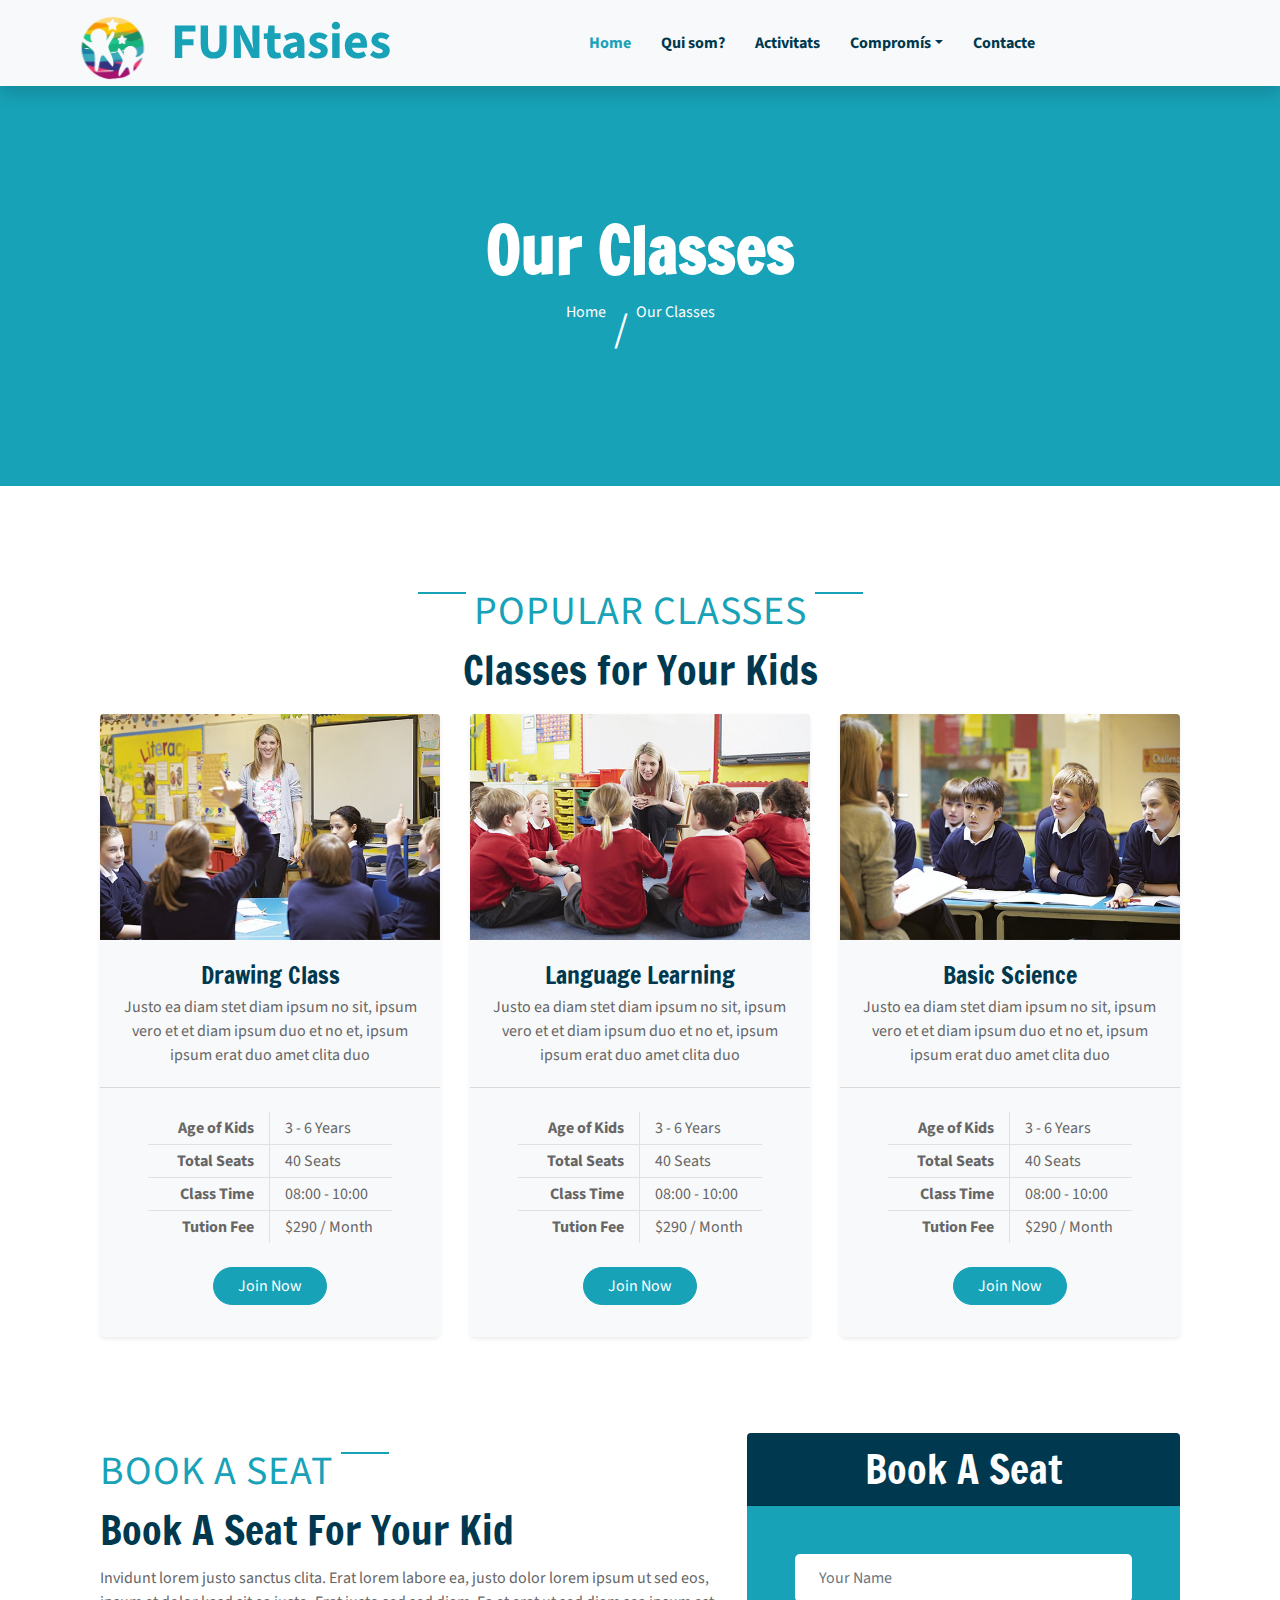
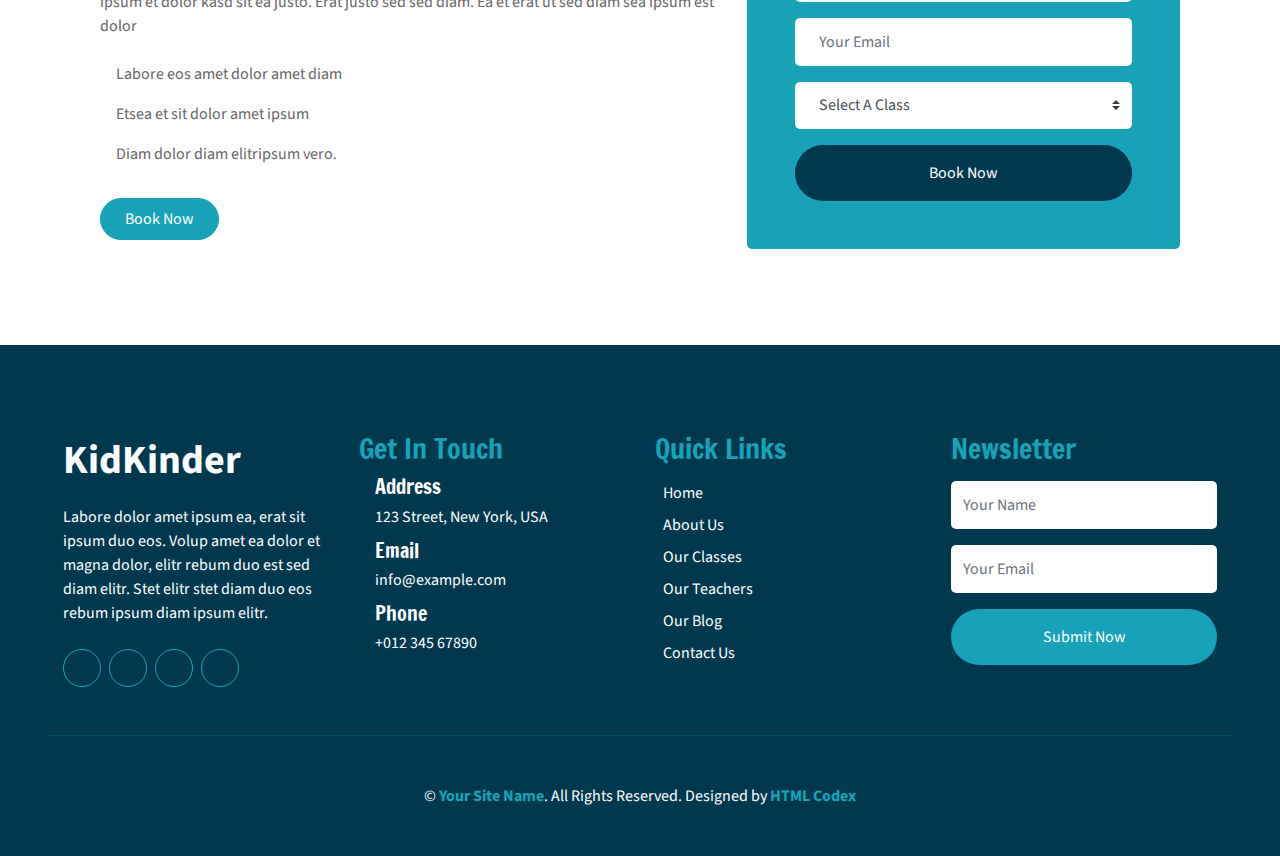
==== activitats.html @ 3befd0b6 "Add files via upload" ====
<!DOCTYPE html>
<html lang="en">

<head>
    <meta charset="utf-8">
    <title>KidKinder - Kindergarten Website Template</title>
    <meta content="width=device-width, initial-scale=1.0" name="viewport">
    <meta content="Free HTML Templates" name="keywords">
    <meta content="Free HTML Templates" name="description">

    <!-- Favicon -->
    <link href="img/logoheader.png" rel="icon">

    <!-- Google Web Fonts -->
    <link rel="preconnect" href="https://fonts.googleapis.com">
    <link rel="preconnect" href="https://fonts.gstatic.com" crossorigin>
    <link href="https://fonts.googleapis.com/css2?family=Francois+One&family=Mona+Sans:ital,wght@0,200..900;1,200..900&family=Roboto:ital,wght@0,100..900;1,100..900&family=Source+Sans+3:ital,wght@0,200..900;1,200..900&display=swap" rel="stylesheet">
    <!-- Font Awesome -->
    <link href="https://fonts.googleapis.com/css2?family=Francois+One&family=Mona+Sans:ital,wght@0,200..900;1,200..900&family=Roboto:ital,wght@0,100..900;1,100..900&family=Source+Sans+3:ital,wght@0,200..900;1,200..900&display=swap" rel="stylesheet">

    <!-- Flaticon Font -->
    <link href="lib/flaticon/font/flaticon.css" rel="stylesheet">

    <!-- Libraries Stylesheet -->
    <link href="lib/owlcarousel/assets/owl.carousel.min.css" rel="stylesheet">
    <link href="lib/lightbox/css/lightbox.min.css" rel="stylesheet">

    <!-- Customized Bootstrap Stylesheet -->
    <link href="css/style.css" rel="stylesheet">
    <script src="https://cdn.jsdelivr.net/npm/bootstrap@5.3.0/dist/js/bootstrap.bundle.min.js"></script>

</head>

<body>
    <!-- Navbar Start -->
    <div class="container-fluid bg-light position-relative shadow">
        <nav class="navbar navbar-expand-lg bg-light navbar-light py-3 py-lg-0 px-0 px-lg-5">
            <a href="" class="navbar-brand font-weight-bold text-secondary" style="font-size: 50px;">
                <img src="img/logoheader.png" alt="FUNtasies Logo" style="height: 70px">          <span class="text-primary">FUNtasies</span>
            </a>
            <button type="button" class="navbar-toggler" data-toggle="collapse" data-target="#navbarCollapse">
                <span class="navbar-toggler-icon"></span>
            </button>
            <div class="collapse navbar-collapse justify-content-between" id="navbarCollapse">
                <div class="navbar-nav font-weight-bold mx-auto py-0">
                    <a href="index.html" class="nav-item nav-link active">Home</a>
                    <a href="qui som.html" class="nav-item nav-link">Qui som?</a>
                    <a href="activitats.html" class="nav-item nav-link">Activitats</a>
                    <div class="nav-item dropdown">
                        <a href="#" class="nav-link dropdown-toggle" data-toggle="dropdown">Compromís</a>
                        <div class="dropdown-menu rounded-0 m-0">
                            <a href="misio.html" class="dropdown-item">Misió</a>
                            <a href="valors.html" class="dropdown-item">Valors</a>
                        </div>
                    </div>
                    <a href="contacte.html" class="nav-item nav-link">Contacte</a>
                </div>
            </div>
        </nav>
    </div>


    <!-- Header Start -->
    <div class="container-fluid bg-primary mb-5">
        <div class="d-flex flex-column align-items-center justify-content-center" style="min-height: 400px">
            <h3 class="display-3 font-weight-bold text-white">Our Classes</h3>
            <div class="d-inline-flex text-white">
                <p class="m-0"><a class="text-white" href="">Home</a></p>
                <p class="m-0 px-2">/</p>
                <p class="m-0">Our Classes</p>
            </div>
        </div>
    </div>
    <!-- Header End -->


    <!-- Class Start -->
    <div class="container-fluid pt-5">
        <div class="container">
            <div class="text-center pb-2">
                <p class="section-title px-5"><span class="px-2">Popular Classes</span></p>
                <h1 class="mb-4">Classes for Your Kids</h1>
            </div>
            <div class="row">
                <div class="col-lg-4 mb-5">
                    <div class="card border-0 bg-light shadow-sm pb-2">
                        <img class="card-img-top mb-2" src="img/class-1.jpg" alt="">
                        <div class="card-body text-center">
                            <h4 class="card-title">Drawing Class</h4>
                            <p class="card-text">Justo ea diam stet diam ipsum no sit, ipsum vero et et diam ipsum duo et no et, ipsum ipsum erat duo amet clita duo</p>
                        </div>
                        <div class="card-footer bg-transparent py-4 px-5">
                            <div class="row border-bottom">
                                <div class="col-6 py-1 text-right border-right"><strong>Age of Kids</strong></div>
                                <div class="col-6 py-1">3 - 6 Years</div>
                            </div>
                            <div class="row border-bottom">
                                <div class="col-6 py-1 text-right border-right"><strong>Total Seats</strong></div>
                                <div class="col-6 py-1">40 Seats</div>
                            </div>
                            <div class="row border-bottom">
                                <div class="col-6 py-1 text-right border-right"><strong>Class Time</strong></div>
                                <div class="col-6 py-1">08:00 - 10:00</div>
                            </div>
                            <div class="row">
                                <div class="col-6 py-1 text-right border-right"><strong>Tution Fee</strong></div>
                                <div class="col-6 py-1">$290 / Month</div>
                            </div>
                        </div>
                        <a href="" class="btn btn-primary px-4 mx-auto mb-4">Join Now</a>
                    </div>
                </div>
                <div class="col-lg-4 mb-5">
                    <div class="card border-0 bg-light shadow-sm pb-2">
                        <img class="card-img-top mb-2" src="img/class-2.jpg" alt="">
                        <div class="card-body text-center">
                            <h4 class="card-title">Language Learning</h4>
                            <p class="card-text">Justo ea diam stet diam ipsum no sit, ipsum vero et et diam ipsum duo et no et, ipsum ipsum erat duo amet clita duo</p>
                        </div>
                        <div class="card-footer bg-transparent py-4 px-5">
                            <div class="row border-bottom">
                                <div class="col-6 py-1 text-right border-right"><strong>Age of Kids</strong></div>
                                <div class="col-6 py-1">3 - 6 Years</div>
                            </div>
                            <div class="row border-bottom">
                                <div class="col-6 py-1 text-right border-right"><strong>Total Seats</strong></div>
                                <div class="col-6 py-1">40 Seats</div>
                            </div>
                            <div class="row border-bottom">
                                <div class="col-6 py-1 text-right border-right"><strong>Class Time</strong></div>
                                <div class="col-6 py-1">08:00 - 10:00</div>
                            </div>
                            <div class="row">
                                <div class="col-6 py-1 text-right border-right"><strong>Tution Fee</strong></div>
                                <div class="col-6 py-1">$290 / Month</div>
                            </div>
                        </div>
                        <a href="" class="btn btn-primary px-4 mx-auto mb-4">Join Now</a>
                    </div>
                </div>
                <div class="col-lg-4 mb-5">
                    <div class="card border-0 bg-light shadow-sm pb-2">
                        <img class="card-img-top mb-2" src="img/class-3.jpg" alt="">
                        <div class="card-body text-center">
                            <h4 class="card-title">Basic Science</h4>
                            <p class="card-text">Justo ea diam stet diam ipsum no sit, ipsum vero et et diam ipsum duo et no et, ipsum ipsum erat duo amet clita duo</p>
                        </div>
                        <div class="card-footer bg-transparent py-4 px-5">
                            <div class="row border-bottom">
                                <div class="col-6 py-1 text-right border-right"><strong>Age of Kids</strong></div>
                                <div class="col-6 py-1">3 - 6 Years</div>
                            </div>
                            <div class="row border-bottom">
                                <div class="col-6 py-1 text-right border-right"><strong>Total Seats</strong></div>
                                <div class="col-6 py-1">40 Seats</div>
                            </div>
                            <div class="row border-bottom">
                                <div class="col-6 py-1 text-right border-right"><strong>Class Time</strong></div>
                                <div class="col-6 py-1">08:00 - 10:00</div>
                            </div>
                            <div class="row">
                                <div class="col-6 py-1 text-right border-right"><strong>Tution Fee</strong></div>
                                <div class="col-6 py-1">$290 / Month</div>
                            </div>
                        </div>
                        <a href="" class="btn btn-primary px-4 mx-auto mb-4">Join Now</a>
                    </div>
                </div>
            </div>
        </div>
    </div>
    <!-- Class End -->


    <!-- Registration Start -->
    <div class="container-fluid py-5">
        <div class="container">
            <div class="row align-items-center">
                <div class="col-lg-7 mb-5 mb-lg-0">
                    <p class="section-title pr-5"><span class="pr-2">Book A Seat</span></p>
                    <h1 class="mb-4">Book A Seat For Your Kid</h1>
                    <p>Invidunt lorem justo sanctus clita. Erat lorem labore ea, justo dolor lorem ipsum ut sed eos,
                        ipsum et dolor kasd sit ea justo. Erat justo sed sed diam. Ea et erat ut sed diam sea ipsum est
                        dolor</p>
                    <ul class="list-inline m-0">
                        <li class="py-2"><i class="fa fa-check text-success mr-3"></i>Labore eos amet dolor amet diam</li>
                        <li class="py-2"><i class="fa fa-check text-success mr-3"></i>Etsea et sit dolor amet ipsum</li>
                        <li class="py-2"><i class="fa fa-check text-success mr-3"></i>Diam dolor diam elitripsum vero.</li>
                    </ul>
                    <a href="" class="btn btn-primary mt-4 py-2 px-4">Book Now</a>
                </div>
                <div class="col-lg-5">
                    <div class="card border-0">
                        <div class="card-header bg-secondary text-center p-4">
                            <h1 class="text-white m-0">Book A Seat</h1>
                        </div>
                        <div class="card-body rounded-bottom bg-primary p-5">
                            <form>
                                <div class="form-group">
                                    <input type="text" class="form-control border-0 p-4" placeholder="Your Name" required="required" />
                                </div>
                                <div class="form-group">
                                    <input type="email" class="form-control border-0 p-4" placeholder="Your Email" required="required" />
                                </div>
                                <div class="form-group">
                                    <select class="custom-select border-0 px-4" style="height: 47px;">
                                        <option selected>Select A Class</option>
                                        <option value="1">Class 1</option>
                                        <option value="2">Class 1</option>
                                        <option value="3">Class 1</option>
                                    </select>
                                </div>
                                <div>
                                    <button class="btn btn-secondary btn-block border-0 py-3" type="submit">Book Now</button>
                                </div>
                            </form>
                        </div>
                    </div>
                </div>
            </div>
        </div>
    </div>
    <!-- Registration End -->


    <!-- Footer Start -->
    <div class="container-fluid bg-secondary text-white mt-5 py-5 px-sm-3 px-md-5">
        <div class="row pt-5">
            <div class="col-lg-3 col-md-6 mb-5">
                <a href="" class="navbar-brand font-weight-bold text-primary m-0 mb-4 p-0" style="font-size: 40px; line-height: 40px;">
                    <i class="flaticon-043-teddy-bear"></i>
                    <span class="text-white">KidKinder</span>
                </a>
                <p>Labore dolor amet ipsum ea, erat sit ipsum duo eos. Volup amet ea dolor et magna dolor, elitr rebum duo est sed diam elitr. Stet elitr stet diam duo eos rebum ipsum diam ipsum elitr.</p>
                <div class="d-flex justify-content-start mt-4">
                    <a class="btn btn-outline-primary rounded-circle text-center mr-2 px-0"
                        style="width: 38px; height: 38px;" href="#"><i class="fab fa-twitter"></i></a>
                    <a class="btn btn-outline-primary rounded-circle text-center mr-2 px-0"
                        style="width: 38px; height: 38px;" href="#"><i class="fab fa-facebook-f"></i></a>
                    <a class="btn btn-outline-primary rounded-circle text-center mr-2 px-0"
                        style="width: 38px; height: 38px;" href="#"><i class="fab fa-linkedin-in"></i></a>
                    <a class="btn btn-outline-primary rounded-circle text-center mr-2 px-0"
                        style="width: 38px; height: 38px;" href="#"><i class="fab fa-instagram"></i></a>
                </div>
            </div>
            <div class="col-lg-3 col-md-6 mb-5">
                <h3 class="text-primary mb-4">Get In Touch</h3>
                <div class="d-flex">
                    <h4 class="fa fa-map-marker-alt text-primary"></h4>
                    <div class="pl-3">
                        <h5 class="text-white">Address</h5>
                        <p>123 Street, New York, USA</p>
                    </div>
                </div>
                <div class="d-flex">
                    <h4 class="fa fa-envelope text-primary"></h4>
                    <div class="pl-3">
                        <h5 class="text-white">Email</h5>
                        <p>info@example.com</p>
                    </div>
                </div>
                <div class="d-flex">
                    <h4 class="fa fa-phone-alt text-primary"></h4>
                    <div class="pl-3">
                        <h5 class="text-white">Phone</h5>
                        <p>+012 345 67890</p>
                    </div>
                </div>
            </div>
            <div class="col-lg-3 col-md-6 mb-5">
                <h3 class="text-primary mb-4">Quick Links</h3>
                <div class="d-flex flex-column justify-content-start">
                    <a class="text-white mb-2" href="#"><i class="fa fa-angle-right mr-2"></i>Home</a>
                    <a class="text-white mb-2" href="#"><i class="fa fa-angle-right mr-2"></i>About Us</a>
                    <a class="text-white mb-2" href="#"><i class="fa fa-angle-right mr-2"></i>Our Classes</a>
                    <a class="text-white mb-2" href="#"><i class="fa fa-angle-right mr-2"></i>Our Teachers</a>
                    <a class="text-white mb-2" href="#"><i class="fa fa-angle-right mr-2"></i>Our Blog</a>
                    <a class="text-white" href="#"><i class="fa fa-angle-right mr-2"></i>Contact Us</a>
                </div>
            </div>
            <div class="col-lg-3 col-md-6 mb-5">
                <h3 class="text-primary mb-4">Newsletter</h3>
                <form action="">
                    <div class="form-group">
                        <input type="text" class="form-control border-0 py-4" placeholder="Your Name" required="required" />
                    </div>
                    <div class="form-group">
                        <input type="email" class="form-control border-0 py-4" placeholder="Your Email"
                            required="required" />
                    </div>
                    <div>
                        <button class="btn btn-primary btn-block border-0 py-3" type="submit">Submit Now</button>
                    </div>
                </form>
            </div>
        </div>
        <div class="container-fluid pt-5" style="border-top: 1px solid rgba(23, 162, 184, .2);;">
            <p class="m-0 text-center text-white">
                &copy; <a class="text-primary font-weight-bold" href="#">Your Site Name</a>. All Rights Reserved. Designed
                by
                <a class="text-primary font-weight-bold" href="https://htmlcodex.com">HTML Codex</a>
            </p>
        </div>
    </div>
    <!-- Footer End -->


    <!-- Back to Top -->
    <a href="#" class="btn btn-primary p-3 back-to-top"><i class="fa fa-angle-double-up"></i></a>


    <!-- JavaScript Libraries -->
    <script src="https://code.jquery.com/jquery-3.4.1.min.js"></script>
    <script src="https://stackpath.bootstrapcdn.com/bootstrap/4.4.1/js/bootstrap.bundle.min.js"></script>
    <script src="lib/easing/easing.min.js"></script>
    <script src="lib/owlcarousel/owl.carousel.min.js"></script>
    <script src="lib/isotope/isotope.pkgd.min.js"></script>
    <script src="lib/lightbox/js/lightbox.min.js"></script>

    <!-- Contact Javascript File -->
    <script src="mail/jqBootstrapValidation.min.js"></script>
    <script src="mail/contact.js"></script>

    <!-- Template Javascript -->
    <script src="js/main.js"></script>
</body>

</html>
---- css/style.css ----
/******* Bootstrap Theming ********/
/*!
 * Bootstrap v4.5.3 (https://getbootstrap.com/)
 * Copyright 2011-2020 The Bootstrap Authors
 * Copyright 2011-2020 Twitter, Inc.
 * Licensed under MIT (https://github.com/twbs/bootstrap/blob/main/LICENSE)
 */
:root {
  --blue: #007bff;
  --indigo: #6610f2;
  --purple: #6f42c1;
  --pink: #e83e8c;
  --red: #dc3545;
  --orange: #fd7e14;
  --yellow: #ffc107;
  --green: #28a745;
  --teal: #20c997;
  --cyan: #17a2b8;
  --white: #fff;
  --gray: #6c757d;
  --gray-dark: #343a40;
  --primary: #17a2b8;
  --secondary: #00394f;
  --success: #28a745;
  --info: #17a2b8;
  --warning: #ffc107;
  --danger: #dc3545;
  --light: #f8f9fa;
  --dark: #343a40;
  --breakpoint-xs: 0;
  --breakpoint-sm: 576px;
  --breakpoint-md: 768px;
  --breakpoint-lg: 992px;
  --breakpoint-xl: 1200px;
  --font-family-sans-serif: "Francois One", sans-serif;
  --font-family-monospace: SFMono-Regular, Menlo, Monaco, Consolas, "Liberation Mono", "Courier New", monospace;
}

*,
*::before,
*::after {
  box-sizing: border-box;
}

html {
  font-family: "Roboto", sans-serif;
  line-height: 1.15;
  -webkit-text-size-adjust: 100%;
  -webkit-tap-highlight-color: rgba(0, 0, 0, 0);
}


article, aside, figcaption, figure, footer, header, hgroup, main, nav, section {
  display: block;
}

body {
  margin: 0;
  font-family: "Source Sans 3", sans-serif;
  font-size: 1rem;
  font-weight: 00;
  line-height: 1.5;
  color: #666666;
  text-align: left;
  background-color: #fff;
}

[tabindex="-1"]:focus:not(:focus-visible) {
  outline: 0 !important;
}

hr {
  box-sizing: content-box;
  height: 0;
  overflow: visible;
}

h1, h2, h3, h4, h5, h6 {
  margin-top: 0;
  margin-bottom: 0.8rem;
}

p {
  margin-top: 0;
  margin-bottom: 1rem;
}

abbr[title],
abbr[data-original-title] {
  text-decoration: underline;
  text-decoration: underline dotted;
  cursor: help;
  border-bottom: 0;
  text-decoration-skip-ink: none;
}

address {
  margin-bottom: 1rem;
  font-style: normal;
  line-height: inherit;
}

ol,
ul,
dl {
  margin-top: 0;
  margin-bottom: 1rem;
}

ol ol,
ul ul,
ol ul,
ul ol {
  margin-bottom: 0;
}

dt {
  font-weight: 700;
}

dd {
  margin-bottom: .5rem;
  margin-left: 0;
}

blockquote {
  margin: 0 0 1rem;
}
/* Política de Privacidad */
.policy-title {
  font-size: 32px;
  font-weight: bold;
  color: #00394f;
  margin-bottom: 20px;
}

.policy-introduction {
  font-size: 18px;
  color: #00394f;
  line-height: 1.6;
  margin-bottom: 30px;
}

.policy-heading {
  font-size: 24px;
  font-weight: bold;
  color: #00394f;
  margin-top: 20px;
  margin-bottom: 10px;
}

.policy-text {
  font-size: 16px;
  color: #00394f;
  line-height: 1.8; /* Aumenta el espacio entre líneas */
  margin-bottom: 25px; /* Aumenta el espacio entre párrafos */
}
/* Estilo del Footer */
.container-fluid.pt-5.text-center {
  background-color: #00394f;
  padding-top: 40px;
  padding-bottom: 40px;
  border-top: 1px solid rgba(23, 162, 184, .2);
  align-content: center;
}

.container-fluid.pt-5.text-center .text-dark {
  color: #6c757d;
}

.container-fluid.pt-5.text-center .text-primary {
  color: #007bff;
}

.container-fluid.pt-5.text-center .font-weight-bold {
  font-weight: bold;
}

.container-fluid.pt-5.text-center .d-inline {
  display: inline-block;
}

.container-fluid.pt-5.text-center .mx-2 {
  margin-left: 10px;
  margin-right: 10px;
}

b,
strong {
  font-weight: bolder;
}

small {
  font-size: 80%;
}

sub,
sup {
  position: relative;
  font-size: 75%;
  line-height: 0;
  vertical-align: baseline;
}

sub {
  bottom: -.25em;
}

sup {
  top: -.5em;
}

a {
  color: #17a2b8;
  text-decoration: none;
  background-color: transparent;
}

a:hover {
  color: #0f6674;
  text-decoration: underline;
}

a:not([href]):not([class]) {
  color: inherit;
  text-decoration: none;
}

a:not([href]):not([class]):hover {
  color: inherit;
  text-decoration: none;
}

pre,
code,
kbd,
samp {
  font-family: SFMono-Regular, Menlo, Monaco, Consolas, "Liberation Mono", "Courier New", monospace;
  font-size: 1em;
}

pre {
  margin-top: 0;
  margin-bottom: 1rem;
  overflow: auto;
  -ms-overflow-style: scrollbar;
}

figure {
  margin: 0 0 1rem;
}

img {
  vertical-align: middle;
  border-style: none;
}

svg {
  overflow: hidden;
  vertical-align: middle;
}

table {
  border-collapse: collapse;
}

caption {
  padding-top: 0.75rem;
  padding-bottom: 0.75rem;
  color: #6c757d;
  text-align: left;
  caption-side: bottom;
}

th {
  text-align: inherit;
  text-align: -webkit-match-parent;
}

label {
  display: inline-block;
  margin-bottom: 0.5rem;
}

button {
  border-radius: 0;
}

button:focus {
  outline: 1px dotted;
  outline: 5px auto -webkit-focus-ring-color;
}

input,
button,
select,
optgroup,
textarea {
  margin: 0;
  font-family: inherit;
  font-size: inherit;
  line-height: inherit;
}

button,
input {
  overflow: visible;
}

button,
select {
  text-transform: none;
}

[role="button"] {
  cursor: pointer;
}

select {
  word-wrap: normal;
}

button,
[type="button"],
[type="reset"],
[type="submit"] {
  -webkit-appearance: button;
}

button:not(:disabled),
[type="button"]:not(:disabled),
[type="reset"]:not(:disabled),
[type="submit"]:not(:disabled) {
  cursor: pointer;
}

button::-moz-focus-inner,
[type="button"]::-moz-focus-inner,
[type="reset"]::-moz-focus-inner,
[type="submit"]::-moz-focus-inner {
  padding: 0;
  border-style: none;
}

input[type="radio"],
input[type="checkbox"] {
  box-sizing: border-box;
  padding: 0;
}

textarea {
  overflow: auto;
  resize: vertical;
}

fieldset {
  min-width: 0;
  padding: 0;
  margin: 0;
  border: 0;
}

legend {
  display: block;
  width: 100%;
  max-width: 100%;
  padding: 0;
  margin-bottom: .5rem;
  font-size: 1.5rem;
  line-height: inherit;
  color: inherit;
  white-space: normal;
}

@media (max-width: 1200px) {
  legend {
    font-size: calc(1.275rem + 0.3vw) ;
  }
}

progress {
  vertical-align: baseline;
}

[type="number"]::-webkit-inner-spin-button,
[type="number"]::-webkit-outer-spin-button {
  height: auto;
}

[type="search"] {
  outline-offset: -2px;
  -webkit-appearance: none;
}

[type="search"]::-webkit-search-decoration {
  -webkit-appearance: none;
}

::-webkit-file-upload-button {
  font: inherit;
  -webkit-appearance: button;
}

output {
  display: inline-block;
}

summary {
  display: list-item;
  cursor: pointer;
}

template {
  display: none;
}

[hidden] {
  display: none !important;
}

h1, h2, h3, h4, h5, h6,
.h1, .h2, .h3, .h4, .h5, .h6 {
  margin-bottom: 0.7rem;
  font-family: "Francois One", serif;
  line-height: 0.6;
  font-weight: 400;
  font-style: normal;
  color: #00394f;
}

h1, .h1 {
  font-size: 2.5rem;
}

@media (max-width: 1200px) {
  h1, .h1 {
    font-size: calc(3rem + 1vw) ;
  }
}

h2, .h2 {
  font-size: 2rem;
}

@media (max-width: 1200px) {
  h2, .h2 {
    font-size: calc(1.325rem + 0.9vw) ;
  }
}

h3, .h3 {
  font-size: 1.75rem;
}

@media (max-width: 1200px) {
  h3, .h3 {
    font-size: calc(1.3rem + 0.6vw) ;
  }
}

h4, .h4 {
  font-size: 1.5rem;
}

@media (max-width: 1200px) {
  h4, .h4 {
    font-size: calc(1.275rem + 0.3vw) ;
}
  }

h5, .h5 {
  font-size: 1.25rem;
}

h6, .h6 {
  font-size: 1rem;
}

.lead {
  font-size: 1.25rem;
  font-weight: 300;
}

.display-1 {
  font-size: 6rem;
  font-weight: 300;
  line-height: 1.2;
}

@media (max-width: 1200px) {
  .display-1 {
    font-size: calc(1.725rem + 5.7vw) ;
  }
}

.display-2 {
  font-size: 5.5rem;
  font-weight: 300;
  line-height: 1.2;
}

@media (max-width: 1200px) {
  .display-2 {
    font-size: calc(1.675rem + 5.1vw) ;
  }
}

.display-3 {
  font-size: 4rem;
  font-weight: 200;
  line-height: 1.2;
}

@media (max-width: 1200px) {
  .display-3 {
    font-size: calc(1.575rem + 3.9vw) ;
  }
}

.display-4 {
  font-size: 3.5rem;
  font-weight: 300;
  line-height: 1.2;
}

@media (max-width: 1200px) {
  .display-4 {
    font-size: calc(1.475rem + 2.7vw) ;
  }
}

hr {
  margin-top: 1rem;
  margin-bottom: 1rem;
  border: 0;
  border-top: 1px solid rgba(0, 0, 0, 0.1);
}

small,
.small {
  font-size: 80%;
  font-weight: 400;
}

mark,
.mark {
  padding: 0.2em;
  background-color: #fcf8e3;
}

.list-unstyled {
  padding-left: 0;
  list-style: none;
}

.list-inline {
  padding-left: 0;
  list-style: none;
}

.list-inline-item {
  display: inline-block;
}

.list-inline-item:not(:last-child) {
  margin-right: 0.5rem;
}

.initialism {
  font-size: 90%;
  text-transform: uppercase;
}

.blockquote {
  margin-bottom: 1rem;
  font-size: 1.25rem;
}

.blockquote-footer {
  display: block;
  font-size: 80%;
  color: #6c757d;
}

.blockquote-footer::before {
  content: "\2014\00A0";
}

.img-fluid {
  max-width: 100%;
  height: auto;
}

.img-thumbnail {
  padding: 0.25rem;
  background-color: #fff;
  border: 1px solid #dee2e6;
  border-radius: 5px;
  max-width: 100%;
  height: auto;
}

.figure {
  display: inline-block;
}

.figure-img {
  margin-bottom: 0.5rem;
  line-height: 1;
}

.figure-caption {
  font-size: 90%;
  color: #6c757d;
}

code {
  font-size: 87.5%;
  color: #e83e8c;
  word-wrap: break-word;
}

a > code {
  color: inherit;
}

kbd {
  padding: 0.2rem 0.4rem;
  font-size: 87.5%;
  color: #fff;
  background-color: #212529;
  border-radius: 0.2rem;
}

kbd kbd {
  padding: 0;
  font-size: 100%;
  font-weight: 700;
}

pre {
  display: block;
  font-size: 87.5%;
  color: #212529;
}

pre code {
  font-size: inherit;
  color: inherit;
  word-break: normal;
}

.pre-scrollable {
  max-height: 340px;
  overflow-y: scroll;
}

.container,
.container-fluid,
.container-sm,
.container-md,
.container-lg,
.container-xl {
  width: 100%;
  padding-right: 15px;
  padding-left: 15px;
  margin-right: auto;
  margin-left: auto;
}

@media (min-width: 576px) {
  .container, .container-sm {
    max-width: 540px;
  }
}

@media (min-width: 768px) {
  .container, .container-sm, .container-md {
    max-width: 720px;
  }
}

@media (min-width: 992px) {
  .container, .container-sm, .container-md, .container-lg {
    max-width: 960px;
  }
}

@media (min-width: 1200px) {
  .container, .container-sm, .container-md, .container-lg, .container-xl {
    max-width: 1140px;
  }
}

.row {
  display: flex;
  flex-wrap: wrap;
  justify-content: center;

}


.no-gutters {
  margin-right: 0;
  margin-left: 0;
}

.no-gutters > .col,
.no-gutters > [class*="col-"] {
  padding-right: 0;
  padding-left: 0;
}

.col-1, .col-2, .col-3, .col-4, .col-5, .col-6, .col-7, .col-8, .col-9, .col-10, .col-11, .col-12, .col,
.col-auto, .col-sm-1, .col-sm-2, .col-sm-3, .col-sm-4, .col-sm-5, .col-sm-6, .col-sm-7, .col-sm-8, .col-sm-9, .col-sm-10, .col-sm-11, .col-sm-12, .col-sm,
.col-sm-auto, .col-md-1, .col-md-2, .col-md-3, .col-md-4, .col-md-5, .col-md-6, .col-md-7, .col-md-8, .col-md-9, .col-md-10, .col-md-11, .col-md-12, .col-md,
.col-md-auto, .col-lg-1, .col-lg-2, .col-lg-3, .col-lg-4, .col-lg-5, .col-lg-6, .col-lg-7, .col-lg-8, .col-lg-9, .col-lg-10, .col-lg-11, .col-lg-12, .col-lg,
.col-lg-auto, .col-xl-1, .col-xl-2, .col-xl-3, .col-xl-4, .col-xl-5, .col-xl-6, .col-xl-7, .col-xl-8, .col-xl-9, .col-xl-10, .col-xl-11, .col-xl-12, .col-xl,
.col-xl-auto {
  position: relative;
  width: 100%;
  padding-right: 15px;
  padding-left: 15px;
}

.col {
  flex-basis: 0;
  flex-grow: 1;
  max-width: 100%;
}

.row-cols-1 > * {
  flex: 0 0 100%;
  max-width: 100%;
}

.row-cols-2 > * {
  flex: 0 0 50%;
  max-width: 50%;
}

.row-cols-3 > * {
  flex: 0 0 33.33333%;
  max-width: 33.33333%;
}

.row-cols-4 > * {
  flex: 0 0 25%;
  max-width: 25%;
}

.row-cols-5 > * {
  flex: 0 0 20%;
  max-width: 20%;
}

.row-cols-6 > * {
  flex: 0 0 16.66667%;
  max-width: 16.66667%;
}

.col-auto {
  flex: 0 0 auto;
  width: auto;
  max-width: 100%;
}

.col-1 {
  flex: 0 0 8.33333%;
  max-width: 8.33333%;
}

.col-2 {
  flex: 0 0 16.66667%;
  max-width: 16.66667%;
}

.col-3 {
  flex: 0 0 25%;
  max-width: 25%;
}

.col-4 {
  flex: 0 0 33.33333%;
  max-width: 33.33333%;
}

.col-5 {
  flex: 0 0 41.66667%;
  max-width: 41.66667%;
}

.col-6 {
  flex: 0 0 50%;
  max-width: 50%;
}

.col-7 {
  flex: 0 0 58.33333%;
  max-width: 58.33333%;
}

.col-8 {
  flex: 0 0 66.66667%;
  max-width: 66.66667%;
}

.col-9 {
  flex: 0 0 75%;
  max-width: 75%;
}

.col-10 {
  flex: 0 0 83.33333%;
  max-width: 83.33333%;
}

.col-11 {
  flex: 0 0 91.66667%;
  max-width: 91.66667%;
}

.col-12 {
  flex: 0 0 100%;
  max-width: 100%;
}

.order-first {
  order: -1;
}

.order-last {
  order: 13;
}

.order-0 {
  order: 0;
}

.order-1 {
  order: 1;
}

.order-2 {
  order: 2;
}

.order-3 {
  order: 3;
}

.order-4 {
  order: 4;
}

.order-5 {
  order: 5;
}

.order-6 {
  order: 6;
}

.order-7 {
  order: 7;
}

.order-8 {
  order: 8;
}

.order-9 {
  order: 9;
}

.order-10 {
  order: 10;
}

.order-11 {
  order: 11;
}

.order-12 {
  order: 12;
}

.offset-1 {
  margin-left: 8.33333%;
}

.offset-2 {
  margin-left: 16.66667%;
}

.offset-3 {
  margin-left: 25%;
}

.offset-4 {
  margin-left: 33.33333%;
}

.offset-5 {
  margin-left: 41.66667%;
}

.offset-6 {
  margin-left: 50%;
}

.offset-7 {
  margin-left: 58.33333%;
}

.offset-8 {
  margin-left: 66.66667%;
}

.offset-9 {
  margin-left: 75%;
}

.offset-10 {
  margin-left: 83.33333%;
}

.offset-11 {
  margin-left: 91.66667%;
}

@media (min-width: 576px) {
  .col-sm {
    flex-basis: 0;
    flex-grow: 1;
    max-width: 100%;
  }
  .row-cols-sm-1 > * {
    flex: 0 0 100%;
    max-width: 100%;
  }
  .row-cols-sm-2 > * {
    flex: 0 0 50%;
    max-width: 50%;
  }
  .row-cols-sm-3 > * {
    flex: 0 0 33.33333%;
    max-width: 33.33333%;
  }
  .row-cols-sm-4 > * {
    flex: 0 0 25%;
    max-width: 25%;
  }
  .row-cols-sm-5 > * {
    flex: 0 0 20%;
    max-width: 20%;
  }
  .row-cols-sm-6 > * {
    flex: 0 0 16.66667%;
    max-width: 16.66667%;
  }
  .col-sm-auto {
    flex: 0 0 auto;
    width: auto;
    max-width: 100%;
  }
  .col-sm-1 {
    flex: 0 0 8.33333%;
    max-width: 8.33333%;
  }
  .col-sm-2 {
    flex: 0 0 16.66667%;
    max-width: 16.66667%;
  }
  .col-sm-3 {
    flex: 0 0 25%;
    max-width: 25%;
  }
  .col-sm-4 {
    flex: 0 0 33.33333%;
    max-width: 33.33333%;
  }
  .col-sm-5 {
    flex: 0 0 41.66667%;
    max-width: 41.66667%;
  }
  .col-sm-6 {
    flex: 0 0 50%;
    max-width: 50%;
  }
  .col-sm-7 {
    flex: 0 0 58.33333%;
    max-width: 58.33333%;
  }
  .col-sm-8 {
    flex: 0 0 66.66667%;
    max-width: 66.66667%;
  }
  .col-sm-9 {
    flex: 0 0 75%;
    max-width: 75%;
  }
  .col-sm-10 {
    flex: 0 0 83.33333%;
    max-width: 83.33333%;
  }
  .col-sm-11 {
    flex: 0 0 91.66667%;
    max-width: 91.66667%;
  }
  .col-sm-12 {
    flex: 0 0 100%;
    max-width: 100%;
  }
  .order-sm-first {
    order: -1;
  }
  .order-sm-last {
    order: 13;
  }
  .order-sm-0 {
    order: 0;
  }
  .order-sm-1 {
    order: 1;
  }
  .order-sm-2 {
    order: 2;
  }
  .order-sm-3 {
    order: 3;
  }
  .order-sm-4 {
    order: 4;
  }
  .order-sm-5 {
    order: 5;
  }
  .order-sm-6 {
    order: 6;
  }
  .order-sm-7 {
    order: 7;
  }
  .order-sm-8 {
    order: 8;
  }
  .order-sm-9 {
    order: 9;
  }
  .order-sm-10 {
    order: 10;
  }
  .order-sm-11 {
    order: 11;
  }
  .order-sm-12 {
    order: 12;
  }
  .offset-sm-0 {
    margin-left: 0;
  }
  .offset-sm-1 {
    margin-left: 8.33333%;
  }
  .offset-sm-2 {
    margin-left: 16.66667%;
  }
  .offset-sm-3 {
    margin-left: 25%;
  }
  .offset-sm-4 {
    margin-left: 33.33333%;
  }
  .offset-sm-5 {
    margin-left: 41.66667%;
  }
  .offset-sm-6 {
    margin-left: 50%;
  }
  .offset-sm-7 {
    margin-left: 58.33333%;
  }
  .offset-sm-8 {
    margin-left: 66.66667%;
  }
  .offset-sm-9 {
    margin-left: 75%;
  }
  .offset-sm-10 {
    margin-left: 83.33333%;
  }
  .offset-sm-11 {
    margin-left: 91.66667%;
  }
}

@media (min-width: 768px) {
  .col-md {
    flex-basis: 0;
    flex-grow: 1;
    max-width: 100%;
  }
  .row-cols-md-1 > * {
    flex: 0 0 100%;
    max-width: 100%;
  }
  .row-cols-md-2 > * {
    flex: 0 0 50%;
    max-width: 50%;
  }
  .row-cols-md-3 > * {
    flex: 0 0 33.33333%;
    max-width: 33.33333%;
  }
  .row-cols-md-4 > * {
    flex: 0 0 25%;
    max-width: 25%;
  }
  .row-cols-md-5 > * {
    flex: 0 0 20%;
    max-width: 20%;
  }
  .row-cols-md-6 > * {
    flex: 0 0 16.66667%;
    max-width: 16.66667%;
  }
  .col-md-auto {
    flex: 0 0 auto;
    width: auto;
    max-width: 100%;
  }
  .col-md-1 {
    flex: 0 0 8.33333%;
    max-width: 8.33333%;
  }
  .col-md-2 {
    flex: 0 0 16.66667%;
    max-width: 16.66667%;
  }
  .col-md-3 {
    flex: 0 0 25%;
    max-width: 25%;
  }
  .col-md-4 {
    flex: 0 0 33.33333%;
    max-width: 33.33333%;
  }
  .col-md-5 {
    flex: 0 0 41.66667%;
    max-width: 41.66667%;
  }
  .col-md-6 {
    flex: 0 0 50%;
    max-width: 50%;
  }
  .col-md-7 {
    flex: 0 0 58.33333%;
    max-width: 58.33333%;
  }
  .col-md-8 {
    flex: 0 0 66.66667%;
    max-width: 66.66667%;
  }
  .col-md-9 {
    flex: 0 0 75%;
    max-width: 75%;
  }
  .col-md-10 {
    flex: 0 0 83.33333%;
    max-width: 83.33333%;
  }
  .col-md-11 {
    flex: 0 0 91.66667%;
    max-width: 91.66667%;
  }
  .col-md-12 {
    flex: 0 0 100%;
    max-width: 100%;
  }
  .order-md-first {
    order: -1;
  }
  .order-md-last {
    order: 13;
  }
  .order-md-0 {
    order: 0;
  }
  .order-md-1 {
    order: 1;
  }
  .order-md-2 {
    order: 2;
  }
  .order-md-3 {
    order: 3;
  }
  .order-md-4 {
    order: 4;
  }
  .order-md-5 {
    order: 5;
  }
  .order-md-6 {
    order: 6;
  }
  .order-md-7 {
    order: 7;
  }
  .order-md-8 {
    order: 8;
  }
  .order-md-9 {
    order: 9;
  }
  .order-md-10 {
    order: 10;
  }
  .order-md-11 {
    order: 11;
  }
  .order-md-12 {
    order: 12;
  }
  .offset-md-0 {
    margin-left: 0;
  }
  .offset-md-1 {
    margin-left: 8.33333%;
  }
  .offset-md-2 {
    margin-left: 16.66667%;
  }
  .offset-md-3 {
    margin-left: 25%;
  }
  .offset-md-4 {
    margin-left: 33.33333%;
  }
  .offset-md-5 {
    margin-left: 41.66667%;
  }
  .offset-md-6 {
    margin-left: 50%;
  }
  .offset-md-7 {
    margin-left: 58.33333%;
  }
  .offset-md-8 {
    margin-left: 66.66667%;
  }
  .offset-md-9 {
    margin-left: 75%;
  }
  .offset-md-10 {
    margin-left: 83.33333%;
  }
  .offset-md-11 {
    margin-left: 91.66667%;
  }
}

@media (min-width: 992px) {
  .col-lg {
    flex-basis: 0;
    flex-grow: 1;
    max-width: 100%;
  }
  .row-cols-lg-1 > * {
    flex: 0 0 100%;
    max-width: 100%;
  }
  .row-cols-lg-2 > * {
    flex: 0 0 50%;
    max-width: 50%;
  }
  .row-cols-lg-3 > * {
    flex: 0 0 33.33333%;
    max-width: 33.33333%;
  }
  .row-cols-lg-4 > * {
    flex: 0 0 25%;
    max-width: 25%;
  }
  .row-cols-lg-5 > * {
    flex: 0 0 20%;
    max-width: 20%;
  }
  .row-cols-lg-6 > * {
    flex: 0 0 16.66667%;
    max-width: 16.66667%;
  }
  .col-lg-auto {
    flex: 0 0 auto;
    width: auto;
    max-width: 100%;
  }
  .col-lg-1 {
    flex: 0 0 8.33333%;
    max-width: 8.33333%;
  }
  .col-lg-2 {
    flex: 0 0 16.66667%;
    max-width: 16.66667%;
  }
  .col-lg-3 {
    flex: 0 0 25%;
    max-width: 25%;
  }
  .col-lg-4 {
    flex: 0 0 33.33333%;
    max-width: 33.33333%;
  }
  .col-lg-5 {
    flex: 0 0 41.66667%;
    max-width: 41.66667%;
  }
  .col-lg-6 {
    flex: 0 0 50%;
    max-width: 50%;
  }
  .col-lg-7 {
    flex: 0 0 58.33333%;
    max-width: 58.33333%;
  }
  .col-lg-8 {
    flex: 0 0 66.66667%;
    max-width: 66.66667%;
  }
  .col-lg-9 {
    flex: 0 0 75%;
    max-width: 75%;
  }
  .col-lg-10 {
    flex: 0 0 83.33333%;
    max-width: 83.33333%;
  }
  .col-lg-11 {
    flex: 0 0 91.66667%;
    max-width: 91.66667%;
  }
  .col-lg-12 {
    flex: 0 0 100%;
    max-width: 100%;
  }
  .order-lg-first {
    order: -1;
  }
  .order-lg-last {
    order: 13;
  }
  .order-lg-0 {
    order: 0;
  }
  .order-lg-1 {
    order: 1;
  }
  .order-lg-2 {
    order: 2;
  }
  .order-lg-3 {
    order: 3;
  }
  .order-lg-4 {
    order: 4;
  }
  .order-lg-5 {
    order: 5;
  }
  .order-lg-6 {
    order: 6;
  }
  .order-lg-7 {
    order: 7;
  }
  .order-lg-8 {
    order: 8;
  }
  .order-lg-9 {
    order: 9;
  }
  .order-lg-10 {
    order: 10;
  }
  .order-lg-11 {
    order: 11;
  }
  .order-lg-12 {
    order: 12;
  }
  .offset-lg-0 {
    margin-left: 0;
  }
  .offset-lg-1 {
    margin-left: 8.33333%;
  }
  .offset-lg-2 {
    margin-left: 16.66667%;
  }
  .offset-lg-3 {
    margin-left: 25%;
  }
  .offset-lg-4 {
    margin-left: 33.33333%;
  }
  .offset-lg-5 {
    margin-left: 41.66667%;
  }
  .offset-lg-6 {
    margin-left: 50%;
  }
  .offset-lg-7 {
    margin-left: 58.33333%;
  }
  .offset-lg-8 {
    margin-left: 66.66667%;
  }
  .offset-lg-9 {
    margin-left: 75%;
  }
  .offset-lg-10 {
    margin-left: 83.33333%;
  }
  .offset-lg-11 {
    margin-left: 91.66667%;
  }
}

@media (min-width: 1200px) {
  .col-xl {
    flex-basis: 0;
    flex-grow: 1;
    max-width: 100%;
  }
  .row-cols-xl-1 > * {
    flex: 0 0 100%;
    max-width: 100%;
  }
  .row-cols-xl-2 > * {
    flex: 0 0 50%;
    max-width: 50%;
  }
  .row-cols-xl-3 > * {
    flex: 0 0 33.33333%;
    max-width: 33.33333%;
  }
  .row-cols-xl-4 > * {
    flex: 0 0 25%;
    max-width: 25%;
  }
  .row-cols-xl-5 > * {
    flex: 0 0 20%;
    max-width: 20%;
  }
  .row-cols-xl-6 > * {
    flex: 0 0 16.66667%;
    max-width: 16.66667%;
  }
  .col-xl-auto {
    flex: 0 0 auto;
    width: auto;
    max-width: 100%;
  }
  .col-xl-1 {
    flex: 0 0 8.33333%;
    max-width: 8.33333%;
  }
  .col-xl-2 {
    flex: 0 0 16.66667%;
    max-width: 16.66667%;
  }
  .col-xl-3 {
    flex: 0 0 25%;
    max-width: 25%;
  }
  .col-xl-4 {
    flex: 0 0 33.33333%;
    max-width: 33.33333%;
  }
  .col-xl-5 {
    flex: 0 0 41.66667%;
    max-width: 41.66667%;
  }
  .col-xl-6 {
    flex: 0 0 50%;
    max-width: 50%;
  }
  .col-xl-7 {
    flex: 0 0 58.33333%;
    max-width: 58.33333%;
  }
  .col-xl-8 {
    flex: 0 0 66.66667%;
    max-width: 66.66667%;
  }
  .col-xl-9 {
    flex: 0 0 75%;
    max-width: 75%;
  }
  .col-xl-10 {
    flex: 0 0 83.33333%;
    max-width: 83.33333%;
  }
  .col-xl-11 {
    flex: 0 0 91.66667%;
    max-width: 91.66667%;
  }
  .col-xl-12 {
    flex: 0 0 100%;
    max-width: 100%;
  }
  .order-xl-first {
    order: -1;
  }
  .order-xl-last {
    order: 13;
  }
  .order-xl-0 {
    order: 0;
  }
  .order-xl-1 {
    order: 1;
  }
  .order-xl-2 {
    order: 2;
  }
  .order-xl-3 {
    order: 3;
  }
  .order-xl-4 {
    order: 4;
  }
  .order-xl-5 {
    order: 5;
  }
  .order-xl-6 {
    order: 6;
  }
  .order-xl-7 {
    order: 7;
  }
  .order-xl-8 {
    order: 8;
  }
  .order-xl-9 {
    order: 9;
  }
  .order-xl-10 {
    order: 10;
  }
  .order-xl-11 {
    order: 11;
  }
  .order-xl-12 {
    order: 12;
  }
  .offset-xl-0 {
    margin-left: 0;
  }
  .offset-xl-1 {
    margin-left: 8.33333%;
  }
  .offset-xl-2 {
    margin-left: 16.66667%;
  }
  .offset-xl-3 {
    margin-left: 25%;
  }
  .offset-xl-4 {
    margin-left: 33.33333%;
  }
  .offset-xl-5 {
    margin-left: 41.66667%;
  }
  .offset-xl-6 {
    margin-left: 50%;
  }
  .offset-xl-7 {
    margin-left: 58.33333%;
  }
  .offset-xl-8 {
    margin-left: 66.66667%;
  }
  .offset-xl-9 {
    margin-left: 75%;
  }
  .offset-xl-10 {
    margin-left: 83.33333%;
  }
  .offset-xl-11 {
    margin-left: 91.66667%;
  }
}

.table {
  width: 100%;
  margin-bottom: 1rem;
  color: #666666;
}

.table th,
.table td {
  padding: 0.75rem;
  vertical-align: top;
  border-top: 1px solid #dee2e6;
}

.table thead th {
  vertical-align: bottom;
  border-bottom: 2px solid #dee2e6;
}

.table tbody + tbody {
  border-top: 2px solid #dee2e6;
}

.table-sm th,
.table-sm td {
  padding: 0.3rem;
}

.table-bordered {
  border: 1px solid #dee2e6;
}

.table-bordered th,
.table-bordered td {
  border: 1px solid #dee2e6;
}

.table-bordered thead th,
.table-bordered thead td {
  border-bottom-width: 2px;
}

.table-borderless th,
.table-borderless td,
.table-borderless thead th,
.table-borderless tbody + tbody {
  border: 0;
}

.table-striped tbody tr:nth-of-type(odd) {
  background-color: rgba(0, 0, 0, 0.05);
}

.table-hover tbody tr:hover {
  color: #666666;
  background-color: rgba(0, 0, 0, 0.075);
}

.table-primary,
.table-primary > th,
.table-primary > td {
  background-color: #bee5eb;
}

.table-primary th,
.table-primary td,
.table-primary thead th,
.table-primary tbody + tbody {
  border-color: #86cfda;
}

.table-hover .table-primary:hover {
  background-color: #abdde5;
}

.table-hover .table-primary:hover > td,
.table-hover .table-primary:hover > th {
  background-color: #abdde5;
}

.table-secondary,
.table-secondary > th,
.table-secondary > td {
  background-color: #b8c8ce;
}

.table-secondary th,
.table-secondary td,
.table-secondary thead th,
.table-secondary tbody + tbody {
  border-color: #7a98a3;
}

.table-hover .table-secondary:hover {
  background-color: #a9bcc4;
}

.table-hover .table-secondary:hover > td,
.table-hover .table-secondary:hover > th {
  background-color: #a9bcc4;
}

.table-success,
.table-success > th,
.table-success > td {
  background-color: #c3e6cb;
}

.table-success th,
.table-success td,
.table-success thead th,
.table-success tbody + tbody {
  border-color: #8fd19e;
}

.table-hover .table-success:hover {
  background-color: #b1dfbb;
}

.table-hover .table-success:hover > td,
.table-hover .table-success:hover > th {
  background-color: #b1dfbb;
}

.table-info,
.table-info > th,
.table-info > td {
  background-color: #bee5eb;
}

.table-info th,
.table-info td,
.table-info thead th,
.table-info tbody + tbody {
  border-color: #86cfda;
}

.table-hover .table-info:hover {
  background-color: #abdde5;
}

.table-hover .table-info:hover > td,
.table-hover .table-info:hover > th {
  background-color: #abdde5;
}

.table-warning,
.table-warning > th,
.table-warning > td {
  background-color: #ffeeba;
}

.table-warning th,
.table-warning td,
.table-warning thead th,
.table-warning tbody + tbody {
  border-color: #ffdf7e;
}

.table-hover .table-warning:hover {
  background-color: #ffe8a1;
}

.table-hover .table-warning:hover > td,
.table-hover .table-warning:hover > th {
  background-color: #ffe8a1;
}

.table-danger,
.table-danger > th,
.table-danger > td {
  background-color: #f5c6cb;
}

.table-danger th,
.table-danger td,
.table-danger thead th,
.table-danger tbody + tbody {
  border-color: #ed969e;
}

.table-hover .table-danger:hover {
  background-color: #f1b0b7;
}

.table-hover .table-danger:hover > td,
.table-hover .table-danger:hover > th {
  background-color: #f1b0b7;
}

.table-light,
.table-light > th,
.table-light > td {
  background-color: #fdfdfe;
}

.table-light th,
.table-light td,
.table-light thead th,
.table-light tbody + tbody {
  border-color: #fbfcfc;
}

.table-hover .table-light:hover {
  background-color: #ececf6;
}

.table-hover .table-light:hover > td,
.table-hover .table-light:hover > th {
  background-color: #ececf6;
}

.table-dark,
.table-dark > th,
.table-dark > td {
  background-color: #c6c8ca;
}

.table-dark th,
.table-dark td,
.table-dark thead th,
.table-dark tbody + tbody {
  border-color: #95999c;
}

.table-hover .table-dark:hover {
  background-color: #b9bbbe;
}

.table-hover .table-dark:hover > td,
.table-hover .table-dark:hover > th {
  background-color: #b9bbbe;
}

.table-active,
.table-active > th,
.table-active > td {
  background-color: rgba(0, 0, 0, 0.075);
}

.table-hover .table-active:hover {
  background-color: rgba(0, 0, 0, 0.075);
}

.table-hover .table-active:hover > td,
.table-hover .table-active:hover > th {
  background-color: rgba(0, 0, 0, 0.075);
}

.table .thead-dark th {
  color: #fff;
  background-color: #343a40;
  border-color: #454d55;
}

.table .thead-light th {
  color: #495057;
  background-color: #e9ecef;
  border-color: #dee2e6;
}

.table-dark {
  color: #fff;
  background-color: #343a40;
}

.table-dark th,
.table-dark td,
.table-dark thead th {
  border-color: #454d55;
}

.table-dark.table-bordered {
  border: 0;
}

.table-dark.table-striped tbody tr:nth-of-type(odd) {
  background-color: rgba(255, 255, 255, 0.05);
}

.table-dark.table-hover tbody tr:hover {
  color: #fff;
  background-color: rgba(255, 255, 255, 0.075);
}

@media (max-width: 575.98px) {
  .table-responsive-sm {
    display: block;
    width: 100%;
    overflow-x: auto;
    -webkit-overflow-scrolling: touch;
  }
  .table-responsive-sm > .table-bordered {
    border: 0;
  }
}

@media (max-width: 767.98px) {
  .table-responsive-md {
    display: block;
    width: 100%;
    overflow-x: auto;
    -webkit-overflow-scrolling: touch;
  }
  .table-responsive-md > .table-bordered {
    border: 0;
  }
}

@media (max-width: 991.98px) {
  .table-responsive-lg {
    display: block;
    width: 100%;
    overflow-x: auto;
    -webkit-overflow-scrolling: touch;
  }
  .table-responsive-lg > .table-bordered {
    border: 0;
  }
}

@media (max-width: 1199.98px) {
  .table-responsive-xl {
    display: block;
    width: 100%;
    overflow-x: auto;
    -webkit-overflow-scrolling: touch;
  }
  .table-responsive-xl > .table-bordered {
    border: 0;
  }
}

.table-responsive {
  display: block;
  width: 100%;
  overflow-x: auto;
  -webkit-overflow-scrolling: touch;
}

.table-responsive > .table-bordered {
  border: 0;
}

.form-control {
  display: block;
  width: 100%;
  height: calc(1.5em + 0.75rem + 2px);
  padding: 0.375rem 0.75rem;
  font-size: 1rem;
  font-weight: 400;
  line-height: 1.5;
  color: #495057;
  background-color: #fff;
  background-clip: padding-box;
  border: 1px solid #ced4da;
  border-radius: 5px;
  transition: border-color 0.15s ease-in-out, box-shadow 0.15s ease-in-out;
}

@media (prefers-reduced-motion: reduce) {
  .form-control {
    transition: none;
  }
}

.form-control::-ms-expand {
  background-color: transparent;
  border: 0;
}

.form-control:-moz-focusring {
  color: transparent;
  text-shadow: 0 0 0 #495057;
}

.form-control:focus {
  color: #495057;
  background-color: #fff;
  border-color: #63d9ec;
  outline: 0;
  box-shadow: 0 0 0 0.2rem rgba(23, 162, 184, 0.25);
}

.form-control::placeholder {
  color: #6c757d;
  opacity: 1;
}

.form-control:disabled, .form-control[readonly] {
  background-color: #e9ecef;
  opacity: 1;
}

input[type="date"].form-control,
input[type="time"].form-control,
input[type="datetime-local"].form-control,
input[type="month"].form-control {
  appearance: none;
}

select.form-control:focus::-ms-value {
  color: #495057;
  background-color: #fff;
}

.form-control-file,
.form-control-range {
  display: block;
  width: 100%;
}

.col-form-label {
  padding-top: calc(0.375rem + 1px);
  padding-bottom: calc(0.375rem + 1px);
  margin-bottom: 0;
  font-size: inherit;
  line-height: 1.5;
}

.col-form-label-lg {
  padding-top: calc(0.5rem + 1px);
  padding-bottom: calc(0.5rem + 1px);
  font-size: 1.25rem;
  line-height: 1.5;
}

.col-form-label-sm {
  padding-top: calc(0.25rem + 1px);
  padding-bottom: calc(0.25rem + 1px);
  font-size: 0.875rem;
  line-height: 1.5;
}

.form-control-plaintext {
  display: block;
  width: 100%;
  padding: 0.375rem 0;
  margin-bottom: 0;
  font-size: 1rem;
  line-height: 1.5;
  color: #666666;
  background-color: transparent;
  border: solid transparent;
  border-width: 1px 0;
}

.form-control-plaintext.form-control-sm, .form-control-plaintext.form-control-lg {
  padding-right: 0;
  padding-left: 0;
}

.form-control-sm {
  height: calc(1.5em + 0.5rem + 2px);
  padding: 0.25rem 0.5rem;
  font-size: 0.875rem;
  line-height: 1.5;
  border-radius: 0.2rem;
}

.form-control-lg {
  height: calc(1.5em + 1rem + 2px);
  padding: 0.5rem 1rem;
  font-size: 1.25rem;
  line-height: 1.5;
  border-radius: 0.3rem;
}

select.form-control[size], select.form-control[multiple] {
  height: auto;
}

textarea.form-control {
  height: auto;
}

.form-group {
  margin-bottom: 1rem;
}

.form-text {
  display: block;
  margin-top: 0.25rem;
}

.form-row {
  display: flex;
  flex-wrap: wrap;
  margin-right: -5px;
  margin-left: -5px;
}

.form-row > .col,
.form-row > [class*="col-"] {
  padding-right: 5px;
  padding-left: 5px;
}

.form-check {
  position: relative;
  display: block;
  padding-left: 1.25rem;
}

.form-check-input {
  position: absolute;
  margin-top: 0.3rem;
  margin-left: -1.25rem;
}

.form-check-input[disabled] ~ .form-check-label,
.form-check-input:disabled ~ .form-check-label {
  color: #6c757d;
}

.form-check-label {
  margin-bottom: 0;
}

.form-check-inline {
  display: inline-flex;
  align-items: center;
  padding-left: 0;
  margin-right: 0.75rem;
}

.form-check-inline .form-check-input {
  position: static;
  margin-top: 0;
  margin-right: 0.3125rem;
  margin-left: 0;
}

.valid-feedback {
  display: none;
  width: 100%;
  margin-top: 0.25rem;
  font-size: 80%;
  color: #28a745;
}

.valid-tooltip {
  position: absolute;
  top: 100%;
  left: 0;
  z-index: 5;
  display: none;
  max-width: 100%;
  padding: 0.25rem 0.5rem;
  margin-top: .1rem;
  font-size: 0.875rem;
  line-height: 1.5;
  color: #fff;
  background-color: rgba(40, 167, 69, 0.9);
  border-radius: 5px;
}

.was-validated :valid ~ .valid-feedback,
.was-validated :valid ~ .valid-tooltip,
.is-valid ~ .valid-feedback,
.is-valid ~ .valid-tooltip {
  display: block;
}

.was-validated .form-control:valid, .form-control.is-valid {
  border-color: #28a745;
  padding-right: calc(1.5em + 0.75rem);
  background-image: url("data:image/svg+xml,%3csvg xmlns='http://www.w3.org/2000/svg' width='8' height='8' viewBox='0 0 8 8'%3e%3cpath fill='%2328a745' d='M2.3 6.73L.6 4.53c-.4-1.04.46-1.4 1.1-.8l1.1 1.4 3.4-3.8c.6-.63 1.6-.27 1.2.7l-4 4.6c-.43.5-.8.4-1.1.1z'/%3e%3c/svg%3e");
  background-repeat: no-repeat;
  background-position: right calc(0.375em + 0.1875rem) center;
  background-size: calc(0.75em + 0.375rem) calc(0.75em + 0.375rem);
}

.was-validated .form-control:valid:focus, .form-control.is-valid:focus {
  border-color: #28a745;
  box-shadow: 0 0 0 0.2rem rgba(40, 167, 69, 0.25);
}

.was-validated textarea.form-control:valid, textarea.form-control.is-valid {
  padding-right: calc(1.5em + 0.75rem);
  background-position: top calc(0.375em + 0.1875rem) right calc(0.375em + 0.1875rem);
}

.was-validated .custom-select:valid, .custom-select.is-valid {
  border-color: #28a745;
  padding-right: calc(0.75em + 2.3125rem);
  background: url("data:image/svg+xml,%3csvg xmlns='http://www.w3.org/2000/svg' width='4' height='5' viewBox='0 0 4 5'%3e%3cpath fill='%23343a40' d='M2 0L0 2h4zm0 5L0 3h4z'/%3e%3c/svg%3e") no-repeat right 0.75rem center/8px 10px, url("data:image/svg+xml,%3csvg xmlns='http://www.w3.org/2000/svg' width='8' height='8' viewBox='0 0 8 8'%3e%3cpath fill='%2328a745' d='M2.3 6.73L.6 4.53c-.4-1.04.46-1.4 1.1-.8l1.1 1.4 3.4-3.8c.6-.63 1.6-.27 1.2.7l-4 4.6c-.43.5-.8.4-1.1.1z'/%3e%3c/svg%3e") #fff no-repeat center right 1.75rem/calc(0.75em + 0.375rem) calc(0.75em + 0.375rem);
}

.was-validated .custom-select:valid:focus, .custom-select.is-valid:focus {
  border-color: #28a745;
  box-shadow: 0 0 0 0.2rem rgba(40, 167, 69, 0.25);
}

.was-validated .form-check-input:valid ~ .form-check-label, .form-check-input.is-valid ~ .form-check-label {
  color: #28a745;
}

.was-validated .form-check-input:valid ~ .valid-feedback,
.was-validated .form-check-input:valid ~ .valid-tooltip, .form-check-input.is-valid ~ .valid-feedback,
.form-check-input.is-valid ~ .valid-tooltip {
  display: block;
}

.was-validated .custom-control-input:valid ~ .custom-control-label, .custom-control-input.is-valid ~ .custom-control-label {
  color: #28a745;
}

.was-validated .custom-control-input:valid ~ .custom-control-label::before, .custom-control-input.is-valid ~ .custom-control-label::before {
  border-color: #28a745;
}

.was-validated .custom-control-input:valid:checked ~ .custom-control-label::before, .custom-control-input.is-valid:checked ~ .custom-control-label::before {
  border-color: #34ce57;
  background-color: #34ce57;
}

.was-validated .custom-control-input:valid:focus ~ .custom-control-label::before, .custom-control-input.is-valid:focus ~ .custom-control-label::before {
  box-shadow: 0 0 0 0.2rem rgba(40, 167, 69, 0.25);
}

.was-validated .custom-control-input:valid:focus:not(:checked) ~ .custom-control-label::before, .custom-control-input.is-valid:focus:not(:checked) ~ .custom-control-label::before {
  border-color: #28a745;
}

.was-validated .custom-file-input:valid ~ .custom-file-label, .custom-file-input.is-valid ~ .custom-file-label {
  border-color: #28a745;
}

.was-validated .custom-file-input:valid:focus ~ .custom-file-label, .custom-file-input.is-valid:focus ~ .custom-file-label {
  border-color: #28a745;
  box-shadow: 0 0 0 0.2rem rgba(40, 167, 69, 0.25);
}

.invalid-feedback {
  display: none;
  width: 100%;
  margin-top: 0.25rem;
  font-size: 80%;
  color: #dc3545;
}

.invalid-tooltip {
  position: absolute;
  top: 100%;
  left: 0;
  z-index: 5;
  display: none;
  max-width: 100%;
  padding: 0.25rem 0.5rem;
  margin-top: .1rem;
  font-size: 0.875rem;
  line-height: 1.5;
  color: #fff;
  background-color: rgba(220, 53, 69, 0.9);
  border-radius: 5px;
}

.was-validated :invalid ~ .invalid-feedback,
.was-validated :invalid ~ .invalid-tooltip,
.is-invalid ~ .invalid-feedback,
.is-invalid ~ .invalid-tooltip {
  display: block;
}

.was-validated .form-control:invalid, .form-control.is-invalid {
  border-color: #dc3545;
  padding-right: calc(1.5em + 0.75rem);
  background-image: url("data:image/svg+xml,%3csvg xmlns='http://www.w3.org/2000/svg' width='12' height='12' fill='none' stroke='%23dc3545' viewBox='0 0 12 12'%3e%3ccircle cx='6' cy='6' r='4.5'/%3e%3cpath stroke-linejoin='round' d='M5.8 3.6h.4L6 6.5z'/%3e%3ccircle cx='6' cy='8.2' r='.6' fill='%23dc3545' stroke='none'/%3e%3c/svg%3e");
  background-repeat: no-repeat;
  background-position: right calc(0.375em + 0.1875rem) center;
  background-size: calc(0.75em + 0.375rem) calc(0.75em + 0.375rem);
}

.was-validated .form-control:invalid:focus, .form-control.is-invalid:focus {
  border-color: #dc3545;
  box-shadow: 0 0 0 0.2rem rgba(220, 53, 69, 0.25);
}

.was-validated textarea.form-control:invalid, textarea.form-control.is-invalid {
  padding-right: calc(1.5em + 0.75rem);
  background-position: top calc(0.375em + 0.1875rem) right calc(0.375em + 0.1875rem);
}

.was-validated .custom-select:invalid, .custom-select.is-invalid {
  border-color: #dc3545;
  padding-right: calc(0.75em + 2.3125rem);
  background: url("data:image/svg+xml,%3csvg xmlns='http://www.w3.org/2000/svg' width='4' height='5' viewBox='0 0 4 5'%3e%3cpath fill='%23343a40' d='M2 0L0 2h4zm0 5L0 3h4z'/%3e%3c/svg%3e") no-repeat right 0.75rem center/8px 10px, url("data:image/svg+xml,%3csvg xmlns='http://www.w3.org/2000/svg' width='12' height='12' fill='none' stroke='%23dc3545' viewBox='0 0 12 12'%3e%3ccircle cx='6' cy='6' r='4.5'/%3e%3cpath stroke-linejoin='round' d='M5.8 3.6h.4L6 6.5z'/%3e%3ccircle cx='6' cy='8.2' r='.6' fill='%23dc3545' stroke='none'/%3e%3c/svg%3e") #fff no-repeat center right 1.75rem/calc(0.75em + 0.375rem) calc(0.75em + 0.375rem);
}

.was-validated .custom-select:invalid:focus, .custom-select.is-invalid:focus {
  border-color: #dc3545;
  box-shadow: 0 0 0 0.2rem rgba(220, 53, 69, 0.25);
}

.was-validated .form-check-input:invalid ~ .form-check-label, .form-check-input.is-invalid ~ .form-check-label {
  color: #dc3545;
}

.was-validated .form-check-input:invalid ~ .invalid-feedback,
.was-validated .form-check-input:invalid ~ .invalid-tooltip, .form-check-input.is-invalid ~ .invalid-feedback,
.form-check-input.is-invalid ~ .invalid-tooltip {
  display: block;
}

.was-validated .custom-control-input:invalid ~ .custom-control-label, .custom-control-input.is-invalid ~ .custom-control-label {
  color: #dc3545;
}

.was-validated .custom-control-input:invalid ~ .custom-control-label::before, .custom-control-input.is-invalid ~ .custom-control-label::before {
  border-color: #dc3545;
}

.was-validated .custom-control-input:invalid:checked ~ .custom-control-label::before, .custom-control-input.is-invalid:checked ~ .custom-control-label::before {
  border-color: #e4606d;
  background-color: #e4606d;
}

.was-validated .custom-control-input:invalid:focus ~ .custom-control-label::before, .custom-control-input.is-invalid:focus ~ .custom-control-label::before {
  box-shadow: 0 0 0 0.2rem rgba(220, 53, 69, 0.25);
}

.was-validated .custom-control-input:invalid:focus:not(:checked) ~ .custom-control-label::before, .custom-control-input.is-invalid:focus:not(:checked) ~ .custom-control-label::before {
  border-color: #dc3545;
}

.was-validated .custom-file-input:invalid ~ .custom-file-label, .custom-file-input.is-invalid ~ .custom-file-label {
  border-color: #dc3545;
}

.was-validated .custom-file-input:invalid:focus ~ .custom-file-label, .custom-file-input.is-invalid:focus ~ .custom-file-label {
  border-color: #dc3545;
  box-shadow: 0 0 0 0.2rem rgba(220, 53, 69, 0.25);
}

.form-inline {
  display: flex;
  flex-flow: row wrap;
  align-items: center;
}

.form-inline .form-check {
  width: 100%;
}

@media (min-width: 576px) {
  .form-inline label {
    display: flex;
    align-items: center;
    justify-content: center;
    margin-bottom: 0;
  }
  .form-inline .form-group {
    display: flex;
    flex: 0 0 auto;
    flex-flow: row wrap;
    align-items: center;
    margin-bottom: 0;
  }
  .form-inline .form-control {
    display: inline-block;
    width: auto;
    vertical-align: middle;
  }
  .form-inline .form-control-plaintext {
    display: inline-block;
  }
  .form-inline .input-group,
  .form-inline .custom-select {
    width: auto;
  }
  .form-inline .form-check {
    display: flex;
    align-items: center;
    justify-content: center;
    width: auto;
    padding-left: 0;
  }
  .form-inline .form-check-input {
    position: relative;
    flex-shrink: 0;
    margin-top: 0;
    margin-right: 0.25rem;
    margin-left: 0;
  }
  .form-inline .custom-control {
    align-items: center;
    justify-content: center;
  }
  .form-inline .custom-control-label {
    margin-bottom: 0;
  }
}

.btn {
  display: inline-block;
  font-weight: 400;
  color: #666666;
  text-align: center;
  vertical-align: middle;
  user-select: none;
  background-color: transparent;
  border: 1px solid transparent;
  padding: 0.375rem 0.75rem;
  font-size: 1rem;
  line-height: 1.5;
  border-radius: 30px;
  transition: color 0.15s ease-in-out, background-color 0.15s ease-in-out, border-color 0.15s ease-in-out, box-shadow 0.15s ease-in-out;
}

@media (prefers-reduced-motion: reduce) {
  .btn {
    transition: none;
  }
}

.btn:hover {
  color: #666666;
  text-decoration: none;
}

.btn:focus, .btn.focus {
  outline: 0;
  box-shadow: 0 0 0 0.2rem rgba(23, 162, 184, 0.25);
}

.btn.disabled, .btn:disabled {
  opacity: 0.65;
}

.btn:not(:disabled):not(.disabled) {
  cursor: pointer;
}

a.btn.disabled,
fieldset:disabled a.btn {
  pointer-events: none;
}

.btn-primary {
  color: #fff;
  background-color: #17a2b8;
  border-color: #17a2b8;
}

.btn-primary:hover {
  color: #fff;
  background-color: #138496;
  border-color: #117a8b;
}

.btn-primary:focus, .btn-primary.focus {
  color: #fff;
  background-color: #138496;
  border-color: #117a8b;
  box-shadow: 0 0 0 0.2rem rgba(58, 176, 195, 0.5);
}

.btn-primary.disabled, .btn-primary:disabled {
  color: #fff;
  background-color: #17a2b8;
  border-color: #17a2b8;
}

.btn-primary:not(:disabled):not(.disabled):active, .btn-primary:not(:disabled):not(.disabled).active,
.show > .btn-primary.dropdown-toggle {
  color: #fff;
  background-color: #117a8b;
  border-color: #10707f;
}

.btn-primary:not(:disabled):not(.disabled):active:focus, .btn-primary:not(:disabled):not(.disabled).active:focus,
.show > .btn-primary.dropdown-toggle:focus {
  box-shadow: 0 0 0 0.2rem rgba(58, 176, 195, 0.5);
}

.btn-secondary {
  color: #fff;
  background-color: #00394f;
  border-color: #00394f;
}

.btn-secondary:hover {
  color: #fff;
  background-color: #001d29;
  border-color: #00141c;
}

.btn-secondary:focus, .btn-secondary.focus {
  color: #fff;
  background-color: #001d29;
  border-color: #00141c;
  box-shadow: 0 0 0 0.2rem rgba(38, 87, 105, 0.5);
}

.btn-secondary.disabled, .btn-secondary:disabled {
  color: #fff;
  background-color: #00394f;
  border-color: #00394f;
}

.btn-secondary:not(:disabled):not(.disabled):active, .btn-secondary:not(:disabled):not(.disabled).active,
.show > .btn-secondary.dropdown-toggle {
  color: #fff;
  background-color: #00141c;
  border-color: #000b0f;
}

.btn-secondary:not(:disabled):not(.disabled):active:focus, .btn-secondary:not(:disabled):not(.disabled).active:focus,
.show > .btn-secondary.dropdown-toggle:focus {
  box-shadow: 0 0 0 0.2rem rgba(38, 87, 105, 0.5);
}

.btn-success {
  color: #fff;
  background-color: #28a745;
  border-color: #28a745;
}

.btn-success:hover {
  color: #fff;
  background-color: #218838;
  border-color: #1e7e34;
}

.btn-success:focus, .btn-success.focus {
  color: #fff;
  background-color: #218838;
  border-color: #1e7e34;
  box-shadow: 0 0 0 0.2rem rgba(72, 180, 97, 0.5);
}

.btn-success.disabled, .btn-success:disabled {
  color: #fff;
  background-color: #28a745;
  border-color: #28a745;
}

.btn-success:not(:disabled):not(.disabled):active, .btn-success:not(:disabled):not(.disabled).active,
.show > .btn-success.dropdown-toggle {
  color: #fff;
  background-color: #1e7e34;
  border-color: #1c7430;
}

.btn-success:not(:disabled):not(.disabled):active:focus, .btn-success:not(:disabled):not(.disabled).active:focus,
.show > .btn-success.dropdown-toggle:focus {
  box-shadow: 0 0 0 0.2rem rgba(72, 180, 97, 0.5);
}

.btn-info {
  color: #fff;
  background-color: #17a2b8;
  border-color: #17a2b8;
}

.btn-info:hover {
  color: #fff;
  background-color: #138496;
  border-color: #117a8b;
}

.btn-info:focus, .btn-info.focus {
  color: #fff;
  background-color: #138496;
  border-color: #117a8b;
  box-shadow: 0 0 0 0.2rem rgba(58, 176, 195, 0.5);
}

.btn-info.disabled, .btn-info:disabled {
  color: #fff;
  background-color: #17a2b8;
  border-color: #17a2b8;
}

.btn-info:not(:disabled):not(.disabled):active, .btn-info:not(:disabled):not(.disabled).active,
.show > .btn-info.dropdown-toggle {
  color: #fff;
  background-color: #117a8b;
  border-color: #10707f;
}

.btn-info:not(:disabled):not(.disabled):active:focus, .btn-info:not(:disabled):not(.disabled).active:focus,
.show > .btn-info.dropdown-toggle:focus {
  box-shadow: 0 0 0 0.2rem rgba(58, 176, 195, 0.5);
}

.btn-warning {
  color: #212529;
  background-color: #ffc107;
  border-color: #ffc107;
}

.btn-warning:hover {
  color: #212529;
  background-color: #e0a800;
  border-color: #d39e00;
}

.btn-warning:focus, .btn-warning.focus {
  color: #212529;
  background-color: #e0a800;
  border-color: #d39e00;
  box-shadow: 0 0 0 0.2rem rgba(222, 170, 12, 0.5);
}

.btn-warning.disabled, .btn-warning:disabled {
  color: #212529;
  background-color: #ffc107;
  border-color: #ffc107;
}

.btn-warning:not(:disabled):not(.disabled):active, .btn-warning:not(:disabled):not(.disabled).active,
.show > .btn-warning.dropdown-toggle {
  color: #212529;
  background-color: #d39e00;
  border-color: #c69500;
}

.btn-warning:not(:disabled):not(.disabled):active:focus, .btn-warning:not(:disabled):not(.disabled).active:focus,
.show > .btn-warning.dropdown-toggle:focus {
  box-shadow: 0 0 0 0.2rem rgba(222, 170, 12, 0.5);
}

.btn-danger {
  color: #fff;
  background-color: #dc3545;
  border-color: #dc3545;
}

.btn-danger:hover {
  color: #fff;
  background-color: #c82333;
  border-color: #bd2130;
}

.btn-danger:focus, .btn-danger.focus {
  color: #fff;
  background-color: #c82333;
  border-color: #bd2130;
  box-shadow: 0 0 0 0.2rem rgba(225, 83, 97, 0.5);
}

.btn-danger.disabled, .btn-danger:disabled {
  color: #fff;
  background-color: #dc3545;
  border-color: #dc3545;
}

.btn-danger:not(:disabled):not(.disabled):active, .btn-danger:not(:disabled):not(.disabled).active,
.show > .btn-danger.dropdown-toggle {
  color: #fff;
  background-color: #bd2130;
  border-color: #b21f2d;
}

.btn-danger:not(:disabled):not(.disabled):active:focus, .btn-danger:not(:disabled):not(.disabled).active:focus,
.show > .btn-danger.dropdown-toggle:focus {
  box-shadow: 0 0 0 0.2rem rgba(225, 83, 97, 0.5);
}

.btn-light {
  color: #212529;
  background-color: #f8f9fa;
  border-color: #f8f9fa;
}

.btn-light:hover {
  color: #212529;
  background-color: #e2e6ea;
  border-color: #dae0e5;
}

.btn-light:focus, .btn-light.focus {
  color: #212529;
  background-color: #e2e6ea;
  border-color: #dae0e5;
  box-shadow: 0 0 0 0.2rem rgba(216, 217, 219, 0.5);
}

.btn-light.disabled, .btn-light:disabled {
  color: #212529;
  background-color: #f8f9fa;
  border-color: #f8f9fa;
}

.btn-light:not(:disabled):not(.disabled):active, .btn-light:not(:disabled):not(.disabled).active,
.show > .btn-light.dropdown-toggle {
  color: #212529;
  background-color: #dae0e5;
  border-color: #d3d9df;
}

.btn-light:not(:disabled):not(.disabled):active:focus, .btn-light:not(:disabled):not(.disabled).active:focus,
.show > .btn-light.dropdown-toggle:focus {
  box-shadow: 0 0 0 0.2rem rgba(216, 217, 219, 0.5);
}

.btn-dark {
  color: #fff;
  background-color: #343a40;
  border-color: #343a40;
}

.btn-dark:hover {
  color: #fff;
  background-color: #23272b;
  border-color: #1d2124;
}

.btn-dark:focus, .btn-dark.focus {
  color: #fff;
  background-color: #23272b;
  border-color: #1d2124;
  box-shadow: 0 0 0 0.2rem rgba(82, 88, 93, 0.5);
}

.btn-dark.disabled, .btn-dark:disabled {
  color: #fff;
  background-color: #343a40;
  border-color: #343a40;
}

.btn-dark:not(:disabled):not(.disabled):active, .btn-dark:not(:disabled):not(.disabled).active,
.show > .btn-dark.dropdown-toggle {
  color: #fff;
  background-color: #1d2124;
  border-color: #171a1d;
}

.btn-dark:not(:disabled):not(.disabled):active:focus, .btn-dark:not(:disabled):not(.disabled).active:focus,
.show > .btn-dark.dropdown-toggle:focus {
  box-shadow: 0 0 0 0.2rem rgba(82, 88, 93, 0.5);
}

.btn-outline-primary {
  color: #17a2b8;
  border-color: #17a2b8;
}

.btn-outline-primary:hover {
  color: #fff;
  background-color: #17a2b8;
  border-color: #17a2b8;
}

.btn-outline-primary:focus, .btn-outline-primary.focus {
  box-shadow: 0 0 0 0.2rem rgba(23, 162, 184, 0.5);
}

.btn-outline-primary.disabled, .btn-outline-primary:disabled {
  color: #17a2b8;
  background-color: transparent;
}

.btn-outline-primary:not(:disabled):not(.disabled):active, .btn-outline-primary:not(:disabled):not(.disabled).active,
.show > .btn-outline-primary.dropdown-toggle {
  color: #fff;
  background-color: #17a2b8;
  border-color: #17a2b8;
}

.btn-outline-primary:not(:disabled):not(.disabled):active:focus, .btn-outline-primary:not(:disabled):not(.disabled).active:focus,
.show > .btn-outline-primary.dropdown-toggle:focus {
  box-shadow: 0 0 0 0.2rem rgba(23, 162, 184, 0.5);
}

.btn-outline-secondary {
  color: #00394f;
  border-color: #00394f;
}

.btn-outline-secondary:hover {
  color: #fff;
  background-color: #00394f;
  border-color: #00394f;
}

.btn-outline-secondary:focus, .btn-outline-secondary.focus {
  box-shadow: 0 0 0 0.2rem rgba(0, 57, 79, 0.5);
}

.btn-outline-secondary.disabled, .btn-outline-secondary:disabled {
  color: #00394f;
  background-color: transparent;
}

.btn-outline-secondary:not(:disabled):not(.disabled):active, .btn-outline-secondary:not(:disabled):not(.disabled).active,
.show > .btn-outline-secondary.dropdown-toggle {
  color: #fff;
  background-color: #00394f;
  border-color: #00394f;
}

.btn-outline-secondary:not(:disabled):not(.disabled):active:focus, .btn-outline-secondary:not(:disabled):not(.disabled).active:focus,
.show > .btn-outline-secondary.dropdown-toggle:focus {
  box-shadow: 0 0 0 0.2rem rgba(0, 57, 79, 0.5);
}

.btn-outline-success {
  color: #28a745;
  border-color: #28a745;
}

.btn-outline-success:hover {
  color: #fff;
  background-color: #28a745;
  border-color: #28a745;
}

.btn-outline-success:focus, .btn-outline-success.focus {
  box-shadow: 0 0 0 0.2rem rgba(40, 167, 69, 0.5);
}

.btn-outline-success.disabled, .btn-outline-success:disabled {
  color: #28a745;
  background-color: transparent;
}

.btn-outline-success:not(:disabled):not(.disabled):active, .btn-outline-success:not(:disabled):not(.disabled).active,
.show > .btn-outline-success.dropdown-toggle {
  color: #fff;
  background-color: #28a745;
  border-color: #28a745;
}

.btn-outline-success:not(:disabled):not(.disabled):active:focus, .btn-outline-success:not(:disabled):not(.disabled).active:focus,
.show > .btn-outline-success.dropdown-toggle:focus {
  box-shadow: 0 0 0 0.2rem rgba(40, 167, 69, 0.5);
}

.btn-outline-info {
  color: #17a2b8;
  border-color: #17a2b8;
}

.btn-outline-info:hover {
  color: #fff;
  background-color: #17a2b8;
  border-color: #17a2b8;
}

.btn-outline-info:focus, .btn-outline-info.focus {
  box-shadow: 0 0 0 0.2rem rgba(23, 162, 184, 0.5);
}

.btn-outline-info.disabled, .btn-outline-info:disabled {
  color: #17a2b8;
  background-color: transparent;
}

.btn-outline-info:not(:disabled):not(.disabled):active, .btn-outline-info:not(:disabled):not(.disabled).active,
.show > .btn-outline-info.dropdown-toggle {
  color: #fff;
  background-color: #17a2b8;
  border-color: #17a2b8;
}

.btn-outline-info:not(:disabled):not(.disabled):active:focus, .btn-outline-info:not(:disabled):not(.disabled).active:focus,
.show > .btn-outline-info.dropdown-toggle:focus {
  box-shadow: 0 0 0 0.2rem rgba(23, 162, 184, 0.5);
}

.btn-outline-warning {
  color: #ffc107;
  border-color: #ffc107;
}

.btn-outline-warning:hover {
  color: #212529;
  background-color: #ffc107;
  border-color: #ffc107;
}

.btn-outline-warning:focus, .btn-outline-warning.focus {
  box-shadow: 0 0 0 0.2rem rgba(255, 193, 7, 0.5);
}

.btn-outline-warning.disabled, .btn-outline-warning:disabled {
  color: #ffc107;
  background-color: transparent;
}

.btn-outline-warning:not(:disabled):not(.disabled):active, .btn-outline-warning:not(:disabled):not(.disabled).active,
.show > .btn-outline-warning.dropdown-toggle {
  color: #212529;
  background-color: #ffc107;
  border-color: #ffc107;
}

.btn-outline-warning:not(:disabled):not(.disabled):active:focus, .btn-outline-warning:not(:disabled):not(.disabled).active:focus,
.show > .btn-outline-warning.dropdown-toggle:focus {
  box-shadow: 0 0 0 0.2rem rgba(255, 193, 7, 0.5);
}

.btn-outline-danger {
  color: #dc3545;
  border-color: #dc3545;
}

.btn-outline-danger:hover {
  color: #fff;
  background-color: #dc3545;
  border-color: #dc3545;
}

.btn-outline-danger:focus, .btn-outline-danger.focus {
  box-shadow: 0 0 0 0.2rem rgba(220, 53, 69, 0.5);
}

.btn-outline-danger.disabled, .btn-outline-danger:disabled {
  color: #dc3545;
  background-color: transparent;
}

.btn-outline-danger:not(:disabled):not(.disabled):active, .btn-outline-danger:not(:disabled):not(.disabled).active,
.show > .btn-outline-danger.dropdown-toggle {
  color: #fff;
  background-color: #dc3545;
  border-color: #dc3545;
}

.btn-outline-danger:not(:disabled):not(.disabled):active:focus, .btn-outline-danger:not(:disabled):not(.disabled).active:focus,
.show > .btn-outline-danger.dropdown-toggle:focus {
  box-shadow: 0 0 0 0.2rem rgba(220, 53, 69, 0.5);
}

.btn-outline-light {
  color: #f8f9fa;
  border-color: #f8f9fa;
}

.btn-outline-light:hover {
  color: #212529;
  background-color: #f8f9fa;
  border-color: #f8f9fa;
}

.btn-outline-light:focus, .btn-outline-light.focus {
  box-shadow: 0 0 0 0.2rem rgba(248, 249, 250, 0.5);
}

.btn-outline-light.disabled, .btn-outline-light:disabled {
  color: #f8f9fa;
  background-color: transparent;
}

.btn-outline-light:not(:disabled):not(.disabled):active, .btn-outline-light:not(:disabled):not(.disabled).active,
.show > .btn-outline-light.dropdown-toggle {
  color: #212529;
  background-color: #f8f9fa;
  border-color: #f8f9fa;
}

.btn-outline-light:not(:disabled):not(.disabled):active:focus, .btn-outline-light:not(:disabled):not(.disabled).active:focus,
.show > .btn-outline-light.dropdown-toggle:focus {
  box-shadow: 0 0 0 0.2rem rgba(248, 249, 250, 0.5);
}

.btn-outline-dark {
  color: #343a40;
  border-color: #343a40;
}

.btn-outline-dark:hover {
  color: #fff;
  background-color: #343a40;
  border-color: #343a40;
}

.btn-outline-dark:focus, .btn-outline-dark.focus {
  box-shadow: 0 0 0 0.2rem rgba(52, 58, 64, 0.5);
}

.btn-outline-dark.disabled, .btn-outline-dark:disabled {
  color: #343a40;
  background-color: transparent;
}

.btn-outline-dark:not(:disabled):not(.disabled):active, .btn-outline-dark:not(:disabled):not(.disabled).active,
.show > .btn-outline-dark.dropdown-toggle {
  color: #fff;
  background-color: #343a40;
  border-color: #343a40;
}

.btn-outline-dark:not(:disabled):not(.disabled):active:focus, .btn-outline-dark:not(:disabled):not(.disabled).active:focus,
.show > .btn-outline-dark.dropdown-toggle:focus {
  box-shadow: 0 0 0 0.2rem rgba(52, 58, 64, 0.5);
}

.btn-link {
  font-weight: 400;
  color: #17a2b8;
  text-decoration: none;
}

.btn-link:hover {
  color: #0f6674;
  text-decoration: underline;
}

.btn-link:focus, .btn-link.focus {
  text-decoration: underline;
}

.btn-link:disabled, .btn-link.disabled {
  color: #6c757d;
  pointer-events: none;
}

.btn-lg, .btn-group-lg > .btn {
  padding: 0.5rem 1rem;
  font-size: 1.25rem;
  line-height: 1.5;
  border-radius: 0.3rem;
}

.btn-sm, .btn-group-sm > .btn {
  padding: 0.25rem 0.5rem;
  font-size: 0.875rem;
  line-height: 1.5;
  border-radius: 0.2rem;
}

.btn-block {
  display: block;
  width: 100%;
}

.btn-block + .btn-block {
  margin-top: 0.5rem;
}

input[type="submit"].btn-block,
input[type="reset"].btn-block,
input[type="button"].btn-block {
  width: 100%;
}

.fade {
  transition: opacity 0.15s linear;
}

@media (prefers-reduced-motion: reduce) {
  .fade {
    transition: none;
  }
}

.fade:not(.show) {
  opacity: 0;
}

.collapse:not(.show) {
  display: none;
}

.collapsing {
  position: relative;
  height: 0;
  overflow: hidden;
  transition: height 0.35s ease;
}

@media (prefers-reduced-motion: reduce) {
  .collapsing {
    transition: none;
  }
}

.dropup,
.dropright,
.dropdown,
.dropleft {
  position: relative;
}

.dropdown-toggle {
  white-space: nowrap;
}

.dropdown-toggle::after {
  display: inline-block;
  margin-left: 0.255em;
  vertical-align: 0.255em;
  content: "";
  border-top: 0.3em solid;
  border-right: 0.3em solid transparent;
  border-bottom: 0;
  border-left: 0.3em solid transparent;
}

.dropdown-toggle:empty::after {
  margin-left: 0;
}

.dropdown-menu {
  position: absolute;
  top: 100%;
  left: 0;
  z-index: 1000;
  display: none;
  float: left;
  min-width: 10rem;
  padding: 0.5rem 0;
  margin: 0.125rem 0 0;
  font-size: 1rem;
  color: #666666;
  text-align: left;
  list-style: none;
  background-color: #fff;
  background-clip: padding-box;
  border: 1px solid rgba(0, 0, 0, 0.15);
  border-radius: 5px;
}

.dropdown-menu-left {
  right: auto;
  left: 0;
}

.dropdown-menu-right {
  right: 0;
  left: auto;
}

@media (min-width: 576px) {
  .dropdown-menu-sm-left {
    right: auto;
    left: 0;
  }
  .dropdown-menu-sm-right {
    right: 0;
    left: auto;
  }
}

@media (min-width: 768px) {
  .dropdown-menu-md-left {
    right: auto;
    left: 0;
  }
  .dropdown-menu-md-right {
    right: 0;
    left: auto;
  }
}

@media (min-width: 992px) {
  .dropdown-menu-lg-left {
    right: auto;
    left: 0;
  }
  .dropdown-menu-lg-right {
    right: 0;
    left: auto;
  }
}

@media (min-width: 1200px) {
  .dropdown-menu-xl-left {
    right: auto;
    left: 0;
  }
  .dropdown-menu-xl-right {
    right: 0;
    left: auto;
  }
}

.dropup .dropdown-menu {
  top: auto;
  bottom: 100%;
  margin-top: 0;
  margin-bottom: 0.125rem;
}

.dropup .dropdown-toggle::after {
  display: inline-block;
  margin-left: 0.255em;
  vertical-align: 0.255em;
  content: "";
  border-top: 0;
  border-right: 0.3em solid transparent;
  border-bottom: 0.3em solid;
  border-left: 0.3em solid transparent;
}

.dropup .dropdown-toggle:empty::after {
  margin-left: 0;
}

.dropright .dropdown-menu {
  top: 0;
  right: auto;
  left: 100%;
  margin-top: 0;
  margin-left: 0.125rem;
}

.dropright .dropdown-toggle::after {
  display: inline-block;
  margin-left: 0.255em;
  vertical-align: 0.255em;
  content: "";
  border-top: 0.3em solid transparent;
  border-right: 0;
  border-bottom: 0.3em solid transparent;
  border-left: 0.3em solid;
}

.dropright .dropdown-toggle:empty::after {
  margin-left: 0;
}

.dropright .dropdown-toggle::after {
  vertical-align: 0;
}

.dropleft .dropdown-menu {
  top: 0;
  right: 100%;
  left: auto;
  margin-top: 0;
  margin-right: 0.125rem;
}

.dropleft .dropdown-toggle::after {
  display: inline-block;
  margin-left: 0.255em;
  vertical-align: 0.255em;
  content: "";
}

.dropleft .dropdown-toggle::after {
  display: none;
}

.dropleft .dropdown-toggle::before {
  display: inline-block;
  margin-right: 0.255em;
  vertical-align: 0.255em;
  content: "";
  border-top: 0.3em solid transparent;
  border-right: 0.3em solid;
  border-bottom: 0.3em solid transparent;
}

.dropleft .dropdown-toggle:empty::after {
  margin-left: 0;
}

.dropleft .dropdown-toggle::before {
  vertical-align: 0;
}

.dropdown-menu[x-placement^="top"], .dropdown-menu[x-placement^="right"], .dropdown-menu[x-placement^="bottom"], .dropdown-menu[x-placement^="left"] {
  right: auto;
  bottom: auto;
}

.dropdown-divider {
  height: 0;
  margin: 0.5rem 0;
  overflow: hidden;
  border-top: 1px solid #e9ecef;
}

.dropdown-item {
  display: block;
  width: 100%;
  padding: 0.25rem 1.5rem;
  clear: both;
  font-weight: 400;
  color: #212529;
  text-align: inherit;
  white-space: nowrap;
  background-color: transparent;
  border: 0;
}

.dropdown-item:hover, .dropdown-item:focus {
  color: #16181b;
  text-decoration: none;
  background-color: #f8f9fa;
}

.dropdown-item.active, .dropdown-item:active {
  color: #fff;
  text-decoration: none;
  background-color: #17a2b8;
}

.dropdown-item.disabled, .dropdown-item:disabled {
  color: #6c757d;
  pointer-events: none;
  background-color: transparent;
}

.dropdown-menu.show {
  display: block;
}

.dropdown-header {
  display: block;
  padding: 0.5rem 1.5rem;
  margin-bottom: 0;
  font-size: 0.875rem;
  color: #6c757d;
  white-space: nowrap;
}

.dropdown-item-text {
  display: block;
  padding: 0.25rem 1.5rem;
  color: #212529;
}

.btn-group,
.btn-group-vertical {
  position: relative;
  display: inline-flex;
  vertical-align: middle;
}

.btn-group > .btn,
.btn-group-vertical > .btn {
  position: relative;
  flex: 1 1 auto;
}

.btn-group > .btn:hover,
.btn-group-vertical > .btn:hover {
  z-index: 1;
}

.btn-group > .btn:focus, .btn-group > .btn:active, .btn-group > .btn.active,
.btn-group-vertical > .btn:focus,
.btn-group-vertical > .btn:active,
.btn-group-vertical > .btn.active {
  z-index: 1;
}

.btn-toolbar {
  display: flex;
  flex-wrap: wrap;
  justify-content: flex-start;
}

.btn-toolbar .input-group {
  width: auto;
}

.btn-group > .btn:not(:first-child),
.btn-group > .btn-group:not(:first-child) {
  margin-left: -1px;
}

.btn-group > .btn:not(:last-child):not(.dropdown-toggle),
.btn-group > .btn-group:not(:last-child) > .btn {
  border-top-right-radius: 0;
  border-bottom-right-radius: 0;
}

.btn-group > .btn:not(:first-child),
.btn-group > .btn-group:not(:first-child) > .btn {
  border-top-left-radius: 0;
  border-bottom-left-radius: 0;
}

.dropdown-toggle-split {
  padding-right: 0.5625rem;
  padding-left: 0.5625rem;
}

.dropdown-toggle-split::after,
.dropup .dropdown-toggle-split::after,
.dropright .dropdown-toggle-split::after {
  margin-left: 0;
}

.dropleft .dropdown-toggle-split::before {
  margin-right: 0;
}

.btn-sm + .dropdown-toggle-split, .btn-group-sm > .btn + .dropdown-toggle-split {
  padding-right: 0.375rem;
  padding-left: 0.375rem;
}

.btn-lg + .dropdown-toggle-split, .btn-group-lg > .btn + .dropdown-toggle-split {
  padding-right: 0.75rem;
  padding-left: 0.75rem;
}

.btn-group-vertical {
  flex-direction: column;
  align-items: flex-start;
  justify-content: center;
}

.btn-group-vertical > .btn,
.btn-group-vertical > .btn-group {
  width: 100%;
}

.btn-group-vertical > .btn:not(:first-child),
.btn-group-vertical > .btn-group:not(:first-child) {
  margin-top: -1px;
}

.btn-group-vertical > .btn:not(:last-child):not(.dropdown-toggle),
.btn-group-vertical > .btn-group:not(:last-child) > .btn {
  border-bottom-right-radius: 0;
  border-bottom-left-radius: 0;
}

.btn-group-vertical > .btn:not(:first-child),
.btn-group-vertical > .btn-group:not(:first-child) > .btn {
  border-top-left-radius: 0;
  border-top-right-radius: 0;
}

.btn-group-toggle > .btn,
.btn-group-toggle > .btn-group > .btn {
  margin-bottom: 0;
}

.btn-group-toggle > .btn input[type="radio"],
.btn-group-toggle > .btn input[type="checkbox"],
.btn-group-toggle > .btn-group > .btn input[type="radio"],
.btn-group-toggle > .btn-group > .btn input[type="checkbox"] {
  position: absolute;
  clip: rect(0, 0, 0, 0);
  pointer-events: none;
}

.input-group {
  position: relative;
  display: flex;
  flex-wrap: wrap;
  align-items: stretch;
  width: 100%;
}

.input-group > .form-control,
.input-group > .form-control-plaintext,
.input-group > .custom-select,
.input-group > .custom-file {
  position: relative;
  flex: 1 1 auto;
  width: 1%;
  min-width: 0;
  margin-bottom: 0;
}

.input-group > .form-control + .form-control,
.input-group > .form-control + .custom-select,
.input-group > .form-control + .custom-file,
.input-group > .form-control-plaintext + .form-control,
.input-group > .form-control-plaintext + .custom-select,
.input-group > .form-control-plaintext + .custom-file,
.input-group > .custom-select + .form-control,
.input-group > .custom-select + .custom-select,
.input-group > .custom-select + .custom-file,
.input-group > .custom-file + .form-control,
.input-group > .custom-file + .custom-select,
.input-group > .custom-file + .custom-file {
  margin-left: -1px;
}

.input-group > .form-control:focus,
.input-group > .custom-select:focus,
.input-group > .custom-file .custom-file-input:focus ~ .custom-file-label {
  z-index: 3;
}

.input-group > .custom-file .custom-file-input:focus {
  z-index: 4;
}

.input-group > .form-control:not(:last-child),
.input-group > .custom-select:not(:last-child) {
  border-top-right-radius: 0;
  border-bottom-right-radius: 0;
}

.input-group > .form-control:not(:first-child),
.input-group > .custom-select:not(:first-child) {
  border-top-left-radius: 0;
  border-bottom-left-radius: 0;
}

.input-group > .custom-file {
  display: flex;
  align-items: center;
}

.input-group > .custom-file:not(:last-child) .custom-file-label,
.input-group > .custom-file:not(:last-child) .custom-file-label::after {
  border-top-right-radius: 0;
  border-bottom-right-radius: 0;
}

.input-group > .custom-file:not(:first-child) .custom-file-label {
  border-top-left-radius: 0;
  border-bottom-left-radius: 0;
}

.input-group-prepend,
.input-group-append {
  display: flex;
}

.input-group-prepend .btn,
.input-group-append .btn {
  position: relative;
  z-index: 2;
}

.input-group-prepend .btn:focus,
.input-group-append .btn:focus {
  z-index: 3;
}

.input-group-prepend .btn + .btn,
.input-group-prepend .btn + .input-group-text,
.input-group-prepend .input-group-text + .input-group-text,
.input-group-prepend .input-group-text + .btn,
.input-group-append .btn + .btn,
.input-group-append .btn + .input-group-text,
.input-group-append .input-group-text + .input-group-text,
.input-group-append .input-group-text + .btn {
  margin-left: -1px;
}

.input-group-prepend {
  margin-right: -1px;
}

.input-group-append {
  margin-left: -1px;
}

.input-group-text {
  display: flex;
  align-items: center;
  padding: 0.375rem 0.75rem;
  margin-bottom: 0;
  font-size: 1rem;
  font-weight: 400;
  line-height: 1.5;
  color: #495057;
  text-align: center;
  white-space: nowrap;
  background-color: #e9ecef;
  border: 1px solid #ced4da;
  border-radius: 5px;
}

.input-group-text input[type="radio"],
.input-group-text input[type="checkbox"] {
  margin-top: 0;
}

.input-group-lg > .form-control:not(textarea),
.input-group-lg > .custom-select {
  height: calc(1.5em + 1rem + 2px);
}

.input-group-lg > .form-control,
.input-group-lg > .custom-select,
.input-group-lg > .input-group-prepend > .input-group-text,
.input-group-lg > .input-group-append > .input-group-text,
.input-group-lg > .input-group-prepend > .btn,
.input-group-lg > .input-group-append > .btn {
  padding: 0.5rem 1rem;
  font-size: 1.25rem;
  line-height: 1.5;
  border-radius: 0.3rem;
}

.input-group-sm > .form-control:not(textarea),
.input-group-sm > .custom-select {
  height: calc(1.5em + 0.5rem + 2px);
}

.input-group-sm > .form-control,
.input-group-sm > .custom-select,
.input-group-sm > .input-group-prepend > .input-group-text,
.input-group-sm > .input-group-append > .input-group-text,
.input-group-sm > .input-group-prepend > .btn,
.input-group-sm > .input-group-append > .btn {
  padding: 0.25rem 0.5rem;
  font-size: 0.875rem;
  line-height: 1.5;
  border-radius: 0.2rem;
}

.input-group-lg > .custom-select,
.input-group-sm > .custom-select {
  padding-right: 1.75rem;
}

.input-group > .input-group-prepend > .btn,
.input-group > .input-group-prepend > .input-group-text,
.input-group > .input-group-append:not(:last-child) > .btn,
.input-group > .input-group-append:not(:last-child) > .input-group-text,
.input-group > .input-group-append:last-child > .btn:not(:last-child):not(.dropdown-toggle),
.input-group > .input-group-append:last-child > .input-group-text:not(:last-child) {
  border-top-right-radius: 0;
  border-bottom-right-radius: 0;
}

.input-group > .input-group-append > .btn,
.input-group > .input-group-append > .input-group-text,
.input-group > .input-group-prepend:not(:first-child) > .btn,
.input-group > .input-group-prepend:not(:first-child) > .input-group-text,
.input-group > .input-group-prepend:first-child > .btn:not(:first-child),
.input-group > .input-group-prepend:first-child > .input-group-text:not(:first-child) {
  border-top-left-radius: 0;
  border-bottom-left-radius: 0;
}

.custom-control {
  position: relative;
  z-index: 1;
  display: block;
  min-height: 1.5rem;
  padding-left: 1.5rem;
  color-adjust: exact;
}

.custom-control-inline {
  display: inline-flex;
  margin-right: 1rem;
}

.custom-control-input {
  position: absolute;
  left: 0;
  z-index: -1;
  width: 1rem;
  height: 1.25rem;
  opacity: 0;
}

.custom-control-input:checked ~ .custom-control-label::before {
  color: #fff;
  border-color: #17a2b8;
  background-color: #17a2b8;
}

.custom-control-input:focus ~ .custom-control-label::before {
  box-shadow: 0 0 0 0.2rem rgba(23, 162, 184, 0.25);
}

.custom-control-input:focus:not(:checked) ~ .custom-control-label::before {
  border-color: #63d9ec;
}

.custom-control-input:not(:disabled):active ~ .custom-control-label::before {
  color: #fff;
  background-color: #90e4f1;
  border-color: #90e4f1;
}

.custom-control-input[disabled] ~ .custom-control-label, .custom-control-input:disabled ~ .custom-control-label {
  color: #6c757d;
}

.custom-control-input[disabled] ~ .custom-control-label::before, .custom-control-input:disabled ~ .custom-control-label::before {
  background-color: #e9ecef;
}

.custom-control-label {
  position: relative;
  margin-bottom: 0;
  vertical-align: top;
}

.custom-control-label::before {
  position: absolute;
  top: 0.25rem;
  left: -1.5rem;
  display: block;
  width: 1rem;
  height: 1rem;
  pointer-events: none;
  content: "";
  background-color: #fff;
  border: #adb5bd solid 1px;
}

.custom-control-label::after {
  position: absolute;
  top: 0.25rem;
  left: -1.5rem;
  display: block;
  width: 1rem;
  height: 1rem;
  content: "";
  background: no-repeat 50% / 50% 50%;
}

.custom-checkbox .custom-control-label::before {
  border-radius: 5px;
}

.custom-checkbox .custom-control-input:checked ~ .custom-control-label::after {
  background-image: url("data:image/svg+xml,%3csvg xmlns='http://www.w3.org/2000/svg' width='8' height='8' viewBox='0 0 8 8'%3e%3cpath fill='%23fff' d='M6.564.75l-3.59 3.612-1.538-1.55L0 4.26l2.974 2.99L8 2.193z'/%3e%3c/svg%3e");
}

.custom-checkbox .custom-control-input:indeterminate ~ .custom-control-label::before {
  border-color: #17a2b8;
  background-color: #17a2b8;
}

.custom-checkbox .custom-control-input:indeterminate ~ .custom-control-label::after {
  background-image: url("data:image/svg+xml,%3csvg xmlns='http://www.w3.org/2000/svg' width='4' height='4' viewBox='0 0 4 4'%3e%3cpath stroke='%23fff' d='M0 2h4'/%3e%3c/svg%3e");
}

.custom-checkbox .custom-control-input:disabled:checked ~ .custom-control-label::before {
  background-color: rgba(23, 162, 184, 0.5);
}

.custom-checkbox .custom-control-input:disabled:indeterminate ~ .custom-control-label::before {
  background-color: rgba(23, 162, 184, 0.5);
}

.custom-radio .custom-control-label::before {
  border-radius: 50%;
}

.custom-radio .custom-control-input:checked ~ .custom-control-label::after {
  background-image: url("data:image/svg+xml,%3csvg xmlns='http://www.w3.org/2000/svg' width='12' height='12' viewBox='-4 -4 8 8'%3e%3ccircle r='3' fill='%23fff'/%3e%3c/svg%3e");
}

.custom-radio .custom-control-input:disabled:checked ~ .custom-control-label::before {
  background-color: rgba(23, 162, 184, 0.5);
}

.custom-switch {
  padding-left: 2.25rem;
}

.custom-switch .custom-control-label::before {
  left: -2.25rem;
  width: 1.75rem;
  pointer-events: all;
  border-radius: 0.5rem;
}

.custom-switch .custom-control-label::after {
  top: calc(0.25rem + 2px);
  left: calc(-2.25rem + 2px);
  width: calc(1rem - 4px);
  height: calc(1rem - 4px);
  background-color: #adb5bd;
  border-radius: 0.5rem;
  transition: transform 0.15s ease-in-out, background-color 0.15s ease-in-out, border-color 0.15s ease-in-out, box-shadow 0.15s ease-in-out;
}

@media (prefers-reduced-motion: reduce) {
  .custom-switch .custom-control-label::after {
    transition: none;
  }
}

.custom-switch .custom-control-input:checked ~ .custom-control-label::after {
  background-color: #fff;
  transform: translateX(0.75rem);
}

.custom-switch .custom-control-input:disabled:checked ~ .custom-control-label::before {
  background-color: rgba(23, 162, 184, 0.5);
}

.custom-select {
  display: inline-block;
  width: 100%;
  height: calc(1.5em + 0.75rem + 2px);
  padding: 0.375rem 1.75rem 0.375rem 0.75rem;
  font-size: 1rem;
  font-weight: 400;
  line-height: 1.5;
  color: #495057;
  vertical-align: middle;
  background: #fff url("data:image/svg+xml,%3csvg xmlns='http://www.w3.org/2000/svg' width='4' height='5' viewBox='0 0 4 5'%3e%3cpath fill='%23343a40' d='M2 0L0 2h4zm0 5L0 3h4z'/%3e%3c/svg%3e") no-repeat right 0.75rem center/8px 10px;
  border: 1px solid #ced4da;
  border-radius: 5px;
  appearance: none;
}

.custom-select:focus {
  border-color: #63d9ec;
  outline: 0;
  box-shadow: 0 0 0 0.2rem rgba(23, 162, 184, 0.25);
}

.custom-select:focus::-ms-value {
  color: #495057;
  background-color: #fff;
}

.custom-select[multiple], .custom-select[size]:not([size="1"]) {
  height: auto;
  padding-right: 0.75rem;
  background-image: none;
}

.custom-select:disabled {
  color: #6c757d;
  background-color: #e9ecef;
}

.custom-select::-ms-expand {
  display: none;
}

.custom-select:-moz-focusring {
  color: transparent;
  text-shadow: 0 0 0 #495057;
}

.custom-select-sm {
  height: calc(1.5em + 0.5rem + 2px);
  padding-top: 0.25rem;
  padding-bottom: 0.25rem;
  padding-left: 0.5rem;
  font-size: 0.875rem;
}

.custom-select-lg {
  height: calc(1.5em + 1rem + 2px);
  padding-top: 0.5rem;
  padding-bottom: 0.5rem;
  padding-left: 1rem;
  font-size: 1.25rem;
}

.custom-file {
  position: relative;
  display: inline-block;
  width: 100%;
  height: calc(1.5em + 0.75rem + 2px);
  margin-bottom: 0;
}

.custom-file-input {
  position: relative;
  z-index: 2;
  width: 100%;
  height: calc(1.5em + 0.75rem + 2px);
  margin: 0;
  opacity: 0;
}

.custom-file-input:focus ~ .custom-file-label {
  border-color: #63d9ec;
  box-shadow: 0 0 0 0.2rem rgba(23, 162, 184, 0.25);
}

.custom-file-input[disabled] ~ .custom-file-label,
.custom-file-input:disabled ~ .custom-file-label {
  background-color: #e9ecef;
}

.custom-file-input:lang(en) ~ .custom-file-label::after {
  content: "Browse";
}

.custom-file-input ~ .custom-file-label[data-browse]::after {
  content: attr(data-browse);
}

.custom-file-label {
  position: absolute;
  top: 0;
  right: 0;
  left: 0;
  z-index: 1;
  height: calc(1.5em + 0.75rem + 2px);
  padding: 0.375rem 0.75rem;
  font-weight: 400;
  line-height: 1.5;
  color: #495057;
  background-color: #fff;
  border: 1px solid #ced4da;
  border-radius: 5px;
}

.custom-file-label::after {
  position: absolute;
  top: 0;
  right: 0;
  bottom: 0;
  z-index: 3;
  display: block;
  height: calc(1.5em + 0.75rem);
  padding: 0.375rem 0.75rem;
  line-height: 1.5;
  color: #495057;
  content: "Browse";
  background-color: #e9ecef;
  border-left: inherit;
  border-radius: 0 5px 5px 0;
}

.custom-range {
  width: 100%;
  height: 1.4rem;
  padding: 0;
  background-color: transparent;
  appearance: none;
}

.custom-range:focus {
  outline: none;
}

.custom-range:focus::-webkit-slider-thumb {
  box-shadow: 0 0 0 1px #fff, 0 0 0 0.2rem rgba(23, 162, 184, 0.25);
}

.custom-range:focus::-moz-range-thumb {
  box-shadow: 0 0 0 1px #fff, 0 0 0 0.2rem rgba(23, 162, 184, 0.25);
}

.custom-range:focus::-ms-thumb {
  box-shadow: 0 0 0 1px #fff, 0 0 0 0.2rem rgba(23, 162, 184, 0.25);
}

.custom-range::-moz-focus-outer {
  border: 0;
}

.custom-range::-webkit-slider-thumb {
  width: 1rem;
  height: 1rem;
  margin-top: -0.25rem;
  background-color: #17a2b8;
  border: 0;
  border-radius: 1rem;
  transition: background-color 0.15s ease-in-out, border-color 0.15s ease-in-out, box-shadow 0.15s ease-in-out;
  appearance: none;
}

@media (prefers-reduced-motion: reduce) {
  .custom-range::-webkit-slider-thumb {
    transition: none;
  }
}

.custom-range::-webkit-slider-thumb:active {
  background-color: #90e4f1;
}

.custom-range::-webkit-slider-runnable-track {
  width: 100%;
  height: 0.5rem;
  color: transparent;
  cursor: pointer;
  background-color: #dee2e6;
  border-color: transparent;
  border-radius: 1rem;
}

.custom-range::-moz-range-thumb {
  width: 1rem;
  height: 1rem;
  background-color: #17a2b8;
  border: 0;
  border-radius: 1rem;
  transition: background-color 0.15s ease-in-out, border-color 0.15s ease-in-out, box-shadow 0.15s ease-in-out;
  appearance: none;
}

@media (prefers-reduced-motion: reduce) {
  .custom-range::-moz-range-thumb {
    transition: none;
  }
}

.custom-range::-moz-range-thumb:active {
  background-color: #90e4f1;
}

.custom-range::-moz-range-track {
  width: 100%;
  height: 0.5rem;
  color: transparent;
  cursor: pointer;
  background-color: #dee2e6;
  border-color: transparent;
  border-radius: 1rem;
}

.custom-range::-ms-thumb {
  width: 1rem;
  height: 1rem;
  margin-top: 0;
  margin-right: 0.2rem;
  margin-left: 0.2rem;
  background-color: #17a2b8;
  border: 0;
  border-radius: 1rem;
  transition: background-color 0.15s ease-in-out, border-color 0.15s ease-in-out, box-shadow 0.15s ease-in-out;
  appearance: none;
}

@media (prefers-reduced-motion: reduce) {
  .custom-range::-ms-thumb {
    transition: none;
  }
}

.custom-range::-ms-thumb:active {
  background-color: #90e4f1;
}

.custom-range::-ms-track {
  width: 100%;
  height: 0.5rem;
  color: transparent;
  cursor: pointer;
  background-color: transparent;
  border-color: transparent;
  border-width: 0.5rem;
}

.custom-range::-ms-fill-lower {
  background-color: #dee2e6;
  border-radius: 1rem;
}

.custom-range::-ms-fill-upper {
  margin-right: 15px;
  background-color: #dee2e6;
  border-radius: 1rem;
}

.custom-range:disabled::-webkit-slider-thumb {
  background-color: #adb5bd;
}

.custom-range:disabled::-webkit-slider-runnable-track {
  cursor: default;
}

.custom-range:disabled::-moz-range-thumb {
  background-color: #adb5bd;
}

.custom-range:disabled::-moz-range-track {
  cursor: default;
}

.custom-range:disabled::-ms-thumb {
  background-color: #adb5bd;
}

.custom-control-label::before,
.custom-file-label,
.custom-select {
  transition: background-color 0.15s ease-in-out, border-color 0.15s ease-in-out, box-shadow 0.15s ease-in-out;
}

@media (prefers-reduced-motion: reduce) {
  .custom-control-label::before,
  .custom-file-label,
  .custom-select {
    transition: none;
  }
}

.nav {
  display: flex;
  flex-wrap: wrap;
  padding-left: 0;
  margin-bottom: 0;
  list-style: none;
}

.nav-link {
  display: block;
  padding: 0.5rem 1rem;
}

.nav-link:hover, .nav-link:focus {
  text-decoration: none;
}

.nav-link.disabled {
  color: #6c757d;
  pointer-events: none;
  cursor: default;
}

.nav-tabs {
  border-bottom: 1px solid #dee2e6;
}

.nav-tabs .nav-item {
  margin-bottom: -1px;
}

.nav-tabs .nav-link {
  border: 1px solid transparent;
  border-top-left-radius: 5px;
  border-top-right-radius: 5px;
}

.nav-tabs .nav-link:hover, .nav-tabs .nav-link:focus {
  border-color: #e9ecef #e9ecef #dee2e6;
}

.nav-tabs .nav-link.disabled {
  color: #6c757d;
  background-color: transparent;
  border-color: transparent;
}

.nav-tabs .nav-link.active,
.nav-tabs .nav-item.show .nav-link {
  color: #495057;
  background-color: #fff;
  border-color: #dee2e6 #dee2e6 #fff;
}

.nav-tabs .dropdown-menu {
  margin-top: -1px;
  border-top-left-radius: 0;
  border-top-right-radius: 0;
}

.nav-pills .nav-link {
  border-radius: 5px;
}

.nav-pills .nav-link.active,
.nav-pills .show > .nav-link {
  color: #fff;
  background-color: #17a2b8;
}

.nav-fill > .nav-link,
.nav-fill .nav-item {
  flex: 1 1 auto;
  text-align: center;
}

.nav-justified > .nav-link,
.nav-justified .nav-item {
  flex-basis: 0;
  flex-grow: 1;
  text-align: center;
}

.tab-content > .tab-pane {
  display: none;
}

.tab-content > .active {
  display: block;
}

.navbar {
  position: relative;
  display: flex;
  flex-wrap: wrap;
  align-items: center;
  justify-content: space-between;
  padding: 0.5rem 1rem;
}

.navbar .container,
.navbar .container-fluid, .navbar .container-sm, .navbar .container-md, .navbar .container-lg, .navbar .container-xl {
  display: flex;
  flex-wrap: wrap;
  align-items: center;
  justify-content: space-between;
}

.navbar-brand {
  display: inline-block;
  padding-top: 0.3125rem;
  padding-bottom: 0.3125rem;
  margin-right: 1rem;
  font-size: 1.25rem;
  line-height: inherit;
  white-space: nowrap;
}

.navbar-brand:hover, .navbar-brand:focus {
  text-decoration: none;
}

.navbar-nav {
  display: flex;
  flex-direction: column;
  padding-left: 0;
  margin-bottom: 0;
  list-style: none;
}

.navbar-nav .nav-link {
  padding-right: 0;
  padding-left: 0;
}

.navbar-nav .dropdown-menu {
  position: static;
  float: none;
}

.navbar-text {
  display: inline-block;
  padding-top: 0.5rem;
  padding-bottom: 0.5rem;
}

.navbar-collapse {
  flex-basis: 100%;
  flex-grow: 1;
  align-items: center;
}

.navbar-toggler {
  padding: 0.25rem 0.75rem;
  font-size: 1.25rem;
  line-height: 1;
  background-color: transparent;
  border: 1px solid transparent;
  border-radius: 30px;
}

.navbar-toggler:hover, .navbar-toggler:focus {
  text-decoration: none;
}

.navbar-toggler-icon {
  display: inline-block;
  width: 1.5em;
  height: 1.5em;
  vertical-align: middle;
  content: "";
  background: no-repeat center center;
  background-size: 100% 100%;
}

@media (max-width: 575.98px) {
  .navbar-expand-sm > .container,
  .navbar-expand-sm > .container-fluid, .navbar-expand-sm > .container-sm, .navbar-expand-sm > .container-md, .navbar-expand-sm > .container-lg, .navbar-expand-sm > .container-xl {
    padding-right: 0;
    padding-left: 0;
  }
}

@media (min-width: 576px) {
  .navbar-expand-sm {
    flex-flow: row nowrap;
    justify-content: flex-start;
  }
  .navbar-expand-sm .navbar-nav {
    flex-direction: row;
  }
  .navbar-expand-sm .navbar-nav .dropdown-menu {
    position: absolute;
  }
  .navbar-expand-sm .navbar-nav .nav-link {
    padding-right: 0.5rem;
    padding-left: 0.5rem;
  }
  .navbar-expand-sm > .container,
  .navbar-expand-sm > .container-fluid, .navbar-expand-sm > .container-sm, .navbar-expand-sm > .container-md, .navbar-expand-sm > .container-lg, .navbar-expand-sm > .container-xl {
    flex-wrap: nowrap;
  }
  .navbar-expand-sm .navbar-collapse {
    display: flex !important;
    flex-basis: auto;
  }
  .navbar-expand-sm .navbar-toggler {
    display: none;
  }
}

@media (max-width: 767.98px) {
  .navbar-expand-md > .container,
  .navbar-expand-md > .container-fluid, .navbar-expand-md > .container-sm, .navbar-expand-md > .container-md, .navbar-expand-md > .container-lg, .navbar-expand-md > .container-xl {
    padding-right: 0;
    padding-left: 0;
  }
}

@media (min-width: 768px) {
  .navbar-expand-md {
    flex-flow: row nowrap;
    justify-content: flex-start;
  }
  .navbar-expand-md .navbar-nav {
    flex-direction: row;
  }
  .navbar-expand-md .navbar-nav .dropdown-menu {
    position: absolute;
  }
  .navbar-expand-md .navbar-nav .nav-link {
    padding-right: 0.5rem;
    padding-left: 0.5rem;
  }
  .navbar-expand-md > .container,
  .navbar-expand-md > .container-fluid, .navbar-expand-md > .container-sm, .navbar-expand-md > .container-md, .navbar-expand-md > .container-lg, .navbar-expand-md > .container-xl {
    flex-wrap: nowrap;
  }
  .navbar-expand-md .navbar-collapse {
    display: flex !important;
    flex-basis: auto;
  }
  .navbar-expand-md .navbar-toggler {
    display: none;
  }
}

@media (max-width: 991.98px) {
  .navbar-expand-lg > .container,
  .navbar-expand-lg > .container-fluid, .navbar-expand-lg > .container-sm, .navbar-expand-lg > .container-md, .navbar-expand-lg > .container-lg, .navbar-expand-lg > .container-xl {
    padding-right: 0;
    padding-left: 0;
  }
}

@media (min-width: 992px) {
  .navbar-expand-lg {
    flex-flow: row nowrap;
    justify-content: flex-start;
  }
  .navbar-expand-lg .navbar-nav {
    flex-direction: row;
  }
  .navbar-expand-lg .navbar-nav .dropdown-menu {
    position: absolute;
  }
  .navbar-expand-lg .navbar-nav .nav-link {
    padding-right: 0.5rem;
    padding-left: 0.5rem;
  }
  .navbar-expand-lg > .container,
  .navbar-expand-lg > .container-fluid, .navbar-expand-lg > .container-sm, .navbar-expand-lg > .container-md, .navbar-expand-lg > .container-lg, .navbar-expand-lg > .container-xl {
    flex-wrap: nowrap;
  }
  .navbar-expand-lg .navbar-collapse {
    display: flex !important;
    flex-basis: auto;
  }
  .navbar-expand-lg .navbar-toggler {
    display: none;
  }
}

@media (max-width: 1199.98px) {
  .navbar-expand-xl > .container,
  .navbar-expand-xl > .container-fluid, .navbar-expand-xl > .container-sm, .navbar-expand-xl > .container-md, .navbar-expand-xl > .container-lg, .navbar-expand-xl > .container-xl {
    padding-right: 0;
    padding-left: 0;
  }
}

@media (min-width: 1200px) {
  .navbar-expand-xl {
    flex-flow: row nowrap;
    justify-content: flex-start;
  }
  .navbar-expand-xl .navbar-nav {
    flex-direction: row;
  }
  .navbar-expand-xl .navbar-nav .dropdown-menu {
    position: absolute;
  }
  .navbar-expand-xl .navbar-nav .nav-link {
    padding-right: 0.5rem;
    padding-left: 0.5rem;
  }
  .navbar-expand-xl > .container,
  .navbar-expand-xl > .container-fluid, .navbar-expand-xl > .container-sm, .navbar-expand-xl > .container-md, .navbar-expand-xl > .container-lg, .navbar-expand-xl > .container-xl {
    flex-wrap: nowrap;
  }
  .navbar-expand-xl .navbar-collapse {
    display: flex !important;
    flex-basis: auto;
  }
  .navbar-expand-xl .navbar-toggler {
    display: none;
  }
}

.navbar-expand {
  flex-flow: row nowrap;
  justify-content: flex-start;
}

.navbar-expand > .container,
.navbar-expand > .container-fluid, .navbar-expand > .container-sm, .navbar-expand > .container-md, .navbar-expand > .container-lg, .navbar-expand > .container-xl {
  padding-right: 0;
  padding-left: 0;
}

.navbar-expand .navbar-nav {
  flex-direction: row;
}

.navbar-expand .navbar-nav .dropdown-menu {
  position: absolute;
}

.navbar-expand .navbar-nav .nav-link {
  padding-right: 0.5rem;
  padding-left: 0.5rem;
}

.navbar-expand > .container,
.navbar-expand > .container-fluid, .navbar-expand > .container-sm, .navbar-expand > .container-md, .navbar-expand > .container-lg, .navbar-expand > .container-xl {
  flex-wrap: nowrap;
}

.navbar-expand .navbar-collapse {
  display: flex !important;
  flex-basis: auto;
}

.navbar-expand .navbar-toggler {
  display: none;
}

.navbar-light .navbar-brand {
  color: rgba(0, 0, 0, 0.9);
}

.navbar-light .navbar-brand:hover, .navbar-light .navbar-brand:focus {
  color: rgba(0, 0, 0, 0.9);
}

.navbar-light .navbar-nav .nav-link {
  color: rgba(0, 0, 0, 0.5);
}

.navbar-light .navbar-nav .nav-link:hover, .navbar-light .navbar-nav .nav-link:focus {
  color: rgba(0, 0, 0, 0.7);
}

.navbar-light .navbar-nav .nav-link.disabled {
  color: rgba(0, 0, 0, 0.3);
}

.navbar-light .navbar-nav .show > .nav-link,
.navbar-light .navbar-nav .active > .nav-link,
.navbar-light .navbar-nav .nav-link.show,
.navbar-light .navbar-nav .nav-link.active {
  color: rgba(0, 0, 0, 0.9);
}

.navbar-light .navbar-toggler {
  color: rgba(0, 0, 0, 0.5);
  border-color: rgba(0, 0, 0, 0.1);
}

.navbar-light .navbar-toggler-icon {
  background-image: url("data:image/svg+xml,%3csvg xmlns='http://www.w3.org/2000/svg' width='30' height='30' viewBox='0 0 30 30'%3e%3cpath stroke='rgba%280, 0, 0, 0.5%29' stroke-linecap='round' stroke-miterlimit='10' stroke-width='2' d='M4 7h22M4 15h22M4 23h22'/%3e%3c/svg%3e");
}

.navbar-light .navbar-text {
  color: rgba(0, 0, 0, 0.5);
}

.navbar-light .navbar-text a {
  color: rgba(0, 0, 0, 0.9);
}

.navbar-light .navbar-text a:hover, .navbar-light .navbar-text a:focus {
  color: rgba(0, 0, 0, 0.9);
}

.navbar-dark .navbar-brand {
  color: #fff;
}

.navbar-dark .navbar-brand:hover, .navbar-dark .navbar-brand:focus {
  color: #fff;
}

.navbar-dark .navbar-nav .nav-link {
  color: rgba(255, 255, 255, 0.5);
}

.navbar-dark .navbar-nav .nav-link:hover, .navbar-dark .navbar-nav .nav-link:focus {
  color: rgba(255, 255, 255, 0.75);
}

.navbar-dark .navbar-nav .nav-link.disabled {
  color: rgba(255, 255, 255, 0.25);
}

.navbar-dark .navbar-nav .show > .nav-link,
.navbar-dark .navbar-nav .active > .nav-link,
.navbar-dark .navbar-nav .nav-link.show,
.navbar-dark .navbar-nav .nav-link.active {
  color: #fff;
}

.navbar-dark .navbar-toggler {
  color: rgba(255, 255, 255, 0.5);
  border-color: rgba(255, 255, 255, 0.1);
}

.navbar-dark .navbar-toggler-icon {
  background-image: url("data:image/svg+xml,%3csvg xmlns='http://www.w3.org/2000/svg' width='30' height='30' viewBox='0 0 30 30'%3e%3cpath stroke='rgba%28255, 255, 255, 0.5%29' stroke-linecap='round' stroke-miterlimit='10' stroke-width='2' d='M4 7h22M4 15h22M4 23h22'/%3e%3c/svg%3e");
}

.navbar-dark .navbar-text {
  color: rgba(255, 255, 255, 0.5);
}

.navbar-dark .navbar-text a {
  color: #fff;
}

.navbar-dark .navbar-text a:hover, .navbar-dark .navbar-text a:focus {
  color: #fff;
}

.card {
  position: relative;
  display: flex;
  flex-direction: column;
  min-width: 0;
  word-wrap: break-word;
  background-color: #fff;
  background-clip: border-box;
  border: 1px solid rgba(0, 0, 0, 0.125);
  border-radius: 5px;
}

.card > hr {
  margin-right: 0;
  margin-left: 0;
}

.card > .list-group {
  border-top: inherit;
  border-bottom: inherit;
}

.card > .list-group:first-child {
  border-top-width: 0;
  border-top-left-radius: 4px;
  border-top-right-radius: 4px;
}

.card > .list-group:last-child {
  border-bottom-width: 0;
  border-bottom-right-radius: 4px;
  border-bottom-left-radius: 4px;
}

.card > .card-header + .list-group,
.card > .list-group + .card-footer {
  border-top: 0;
}

.card-body {
  flex: 1 1 auto;
  min-height: 1px;
  padding: 1.25rem;
}

.card-title {
  margin-bottom: 0.75rem;
}

.card-subtitle {
  margin-top: -0.375rem;
  margin-bottom: 0;
}

.card-text:last-child {
  margin-bottom: 0;
}

.card-link:hover {
  text-decoration: none;
}

.card-link + .card-link {
  margin-left: 1.25rem;
}

.card-header {
  padding: 0.75rem 1.25rem;
  margin-bottom: 0;
  background-color: rgba(0, 0, 0, 0.03);
  border-bottom: 1px solid rgba(0, 0, 0, 0.125);
}

.card-header:first-child {
  border-radius: 4px 4px 0 0;
}

.card-footer {
  padding: 0.75rem 1.25rem;
  background-color: rgba(0, 0, 0, 0.03);
  border-top: 1px solid rgba(0, 0, 0, 0.125);
}

.card-footer:last-child {
  border-radius: 0 0 4px 4px;
}

.card-header-tabs {
  margin-right: -0.625rem;
  margin-bottom: -0.75rem;
  margin-left: -0.625rem;
  border-bottom: 0;
}

.card-header-pills {
  margin-right: -0.625rem;
  margin-left: -0.625rem;
}

.card-img-overlay {
  position: absolute;
  top: 0;
  right: 0;
  bottom: 0;
  left: 0;
  padding: 1.25rem;
  border-radius: 4px;
}

.card-img,
.card-img-top,
.card-img-bottom {
  flex-shrink: 0;
  width: 100%;
}

.card-img,
.card-img-top {
  border-top-left-radius: 4px;
  border-top-right-radius: 4px;
}

.card-img,
.card-img-bottom {
  border-bottom-right-radius: 4px;
  border-bottom-left-radius: 4px;
}

.card-deck .card {
  margin-bottom: 15px;
}

@media (min-width: 576px) {
  .card-deck {
    display: flex;
    flex-flow: row wrap;
    margin-right: -15px;
    margin-left: -15px;
  }
  .card-deck .card {
    flex: 1 0 0%;
    margin-right: 15px;
    margin-bottom: 0;
    margin-left: 15px;
  }
}

.card-group > .card {
  margin-bottom: 15px;
}

@media (min-width: 576px) {
  .card-group {
    display: flex;
    flex-flow: row wrap;
  }
  .card-group > .card {
    flex: 1 0 0%;
    margin-bottom: 0;
  }
  .card-group > .card + .card {
    margin-left: 0;
    border-left: 0;
  }
  .card-group > .card:not(:last-child) {
    border-top-right-radius: 0;
    border-bottom-right-radius: 0;
  }
  .card-group > .card:not(:last-child) .card-img-top,
  .card-group > .card:not(:last-child) .card-header {
    border-top-right-radius: 0;
  }
  .card-group > .card:not(:last-child) .card-img-bottom,
  .card-group > .card:not(:last-child) .card-footer {
    border-bottom-right-radius: 0;
  }
  .card-group > .card:not(:first-child) {
    border-top-left-radius: 0;
    border-bottom-left-radius: 0;
  }
  .card-group > .card:not(:first-child) .card-img-top,
  .card-group > .card:not(:first-child) .card-header {
    border-top-left-radius: 0;
  }
  .card-group > .card:not(:first-child) .card-img-bottom,
  .card-group > .card:not(:first-child) .card-footer {
    border-bottom-left-radius: 0;
  }
}

.card-columns .card {
  margin-bottom: 0.75rem;
}

@media (min-width: 576px) {
  .card-columns {
    column-count: 3;
    column-gap: 1.25rem;
    orphans: 1;
    widows: 1;
  }
  .card-columns .card {
    display: inline-block;
    width: 100%;
  }
}

.accordion {
  overflow-anchor: none;
}

.accordion > .card {
  overflow: hidden;
}

.accordion > .card:not(:last-of-type) {
  border-bottom: 0;
  border-bottom-right-radius: 0;
  border-bottom-left-radius: 0;
}

.accordion > .card:not(:first-of-type) {
  border-top-left-radius: 0;
  border-top-right-radius: 0;
}

.accordion > .card > .card-header {
  border-radius: 0;
  margin-bottom: -1px;
}

.breadcrumb {
  display: flex;
  flex-wrap: wrap;
  padding: 0.75rem 1rem;
  margin-bottom: 1rem;
  list-style: none;
  background-color: #e9ecef;
  border-radius: 5px;
}

.breadcrumb-item {
  display: flex;
}

.breadcrumb-item + .breadcrumb-item {
  padding-left: 0.5rem;
}

.breadcrumb-item + .breadcrumb-item::before {
  display: inline-block;
  padding-right: 0.5rem;
  color: #6c757d;
  content: "/";
}

.breadcrumb-item + .breadcrumb-item:hover::before {
  text-decoration: underline;
}

.breadcrumb-item + .breadcrumb-item:hover::before {
  text-decoration: none;
}

.breadcrumb-item.active {
  color: #6c757d;
}

.pagination {
  display: flex;
  padding-left: 0;
  list-style: none;
  border-radius: 5px;
}

.page-link {
  position: relative;
  display: block;
  padding: 0.5rem 0.75rem;
  margin-left: -1px;
  line-height: 1.25;
  color: #17a2b8;
  background-color: #fff;
  border: 1px solid #dee2e6;
}

.page-link:hover {
  z-index: 2;
  color: #0f6674;
  text-decoration: none;
  background-color: #e9ecef;
  border-color: #dee2e6;
}

.page-link:focus {
  z-index: 3;
  outline: 0;
  box-shadow: 0 0 0 0.2rem rgba(23, 162, 184, 0.25);
}

.page-item:first-child .page-link {
  margin-left: 0;
  border-top-left-radius: 5px;
  border-bottom-left-radius: 5px;
}

.page-item:last-child .page-link {
  border-top-right-radius: 5px;
  border-bottom-right-radius: 5px;
}

.page-item.active .page-link {
  z-index: 3;
  color: #fff;
  background-color: #17a2b8;
  border-color: #17a2b8;
}

.page-item.disabled .page-link {
  color: #6c757d;
  pointer-events: none;
  cursor: auto;
  background-color: #fff;
  border-color: #dee2e6;
}

.pagination-lg .page-link {
  padding: 0.75rem 1.5rem;
  font-size: 1.25rem;
  line-height: 1.5;
}

.pagination-lg .page-item:first-child .page-link {
  border-top-left-radius: 0.3rem;
  border-bottom-left-radius: 0.3rem;
}

.pagination-lg .page-item:last-child .page-link {
  border-top-right-radius: 0.3rem;
  border-bottom-right-radius: 0.3rem;
}

.pagination-sm .page-link {
  padding: 0.25rem 0.5rem;
  font-size: 0.875rem;
  line-height: 1.5;
}

.pagination-sm .page-item:first-child .page-link {
  border-top-left-radius: 0.2rem;
  border-bottom-left-radius: 0.2rem;
}

.pagination-sm .page-item:last-child .page-link {
  border-top-right-radius: 0.2rem;
  border-bottom-right-radius: 0.2rem;
}

.badge {
  display: inline-block;
  padding: 0.25em 0.4em;
  font-size: 75%;
  font-weight: 700;
  line-height: 1;
  text-align: center;
  white-space: nowrap;
  vertical-align: baseline;
  border-radius: 5px;
  transition: color 0.15s ease-in-out, background-color 0.15s ease-in-out, border-color 0.15s ease-in-out, box-shadow 0.15s ease-in-out;
}

@media (prefers-reduced-motion: reduce) {
  .badge {
    transition: none;
  }
}

a.badge:hover, a.badge:focus {
  text-decoration: none;
}

.badge:empty {
  display: none;
}

.btn .badge {
  position: relative;
  top: -1px;
}

.badge-pill {
  padding-right: 0.6em;
  padding-left: 0.6em;
  border-radius: 10rem;
}

.badge-primary {
  color: #fff;
  background-color: #17a2b8;
}

a.badge-primary:hover, a.badge-primary:focus {
  color: #fff;
  background-color: #117a8b;
}

a.badge-primary:focus, a.badge-primary.focus {
  outline: 0;
  box-shadow: 0 0 0 0.2rem rgba(23, 162, 184, 0.5);
}

.badge-secondary {
  color: #fff;
  background-color: #00394f;
}

a.badge-secondary:hover, a.badge-secondary:focus {
  color: #fff;
  background-color: #00141c;
}

a.badge-secondary:focus, a.badge-secondary.focus {
  outline: 0;
  box-shadow: 0 0 0 0.2rem rgba(0, 57, 79, 0.5);
}

.badge-success {
  color: #fff;
  background-color: #28a745;
}

a.badge-success:hover, a.badge-success:focus {
  color: #fff;
  background-color: #1e7e34;
}

a.badge-success:focus, a.badge-success.focus {
  outline: 0;
  box-shadow: 0 0 0 0.2rem rgba(40, 167, 69, 0.5);
}

.badge-info {
  color: #fff;
  background-color: #17a2b8;
}

a.badge-info:hover, a.badge-info:focus {
  color: #fff;
  background-color: #117a8b;
}

a.badge-info:focus, a.badge-info.focus {
  outline: 0;
  box-shadow: 0 0 0 0.2rem rgba(23, 162, 184, 0.5);
}

.badge-warning {
  color: #212529;
  background-color: #ffc107;
}

a.badge-warning:hover, a.badge-warning:focus {
  color: #212529;
  background-color: #d39e00;
}

a.badge-warning:focus, a.badge-warning.focus {
  outline: 0;
  box-shadow: 0 0 0 0.2rem rgba(255, 193, 7, 0.5);
}

.badge-danger {
  color: #fff;
  background-color: #dc3545;
}

a.badge-danger:hover, a.badge-danger:focus {
  color: #fff;
  background-color: #bd2130;
}

a.badge-danger:focus, a.badge-danger.focus {
  outline: 0;
  box-shadow: 0 0 0 0.2rem rgba(220, 53, 69, 0.5);
}

.badge-light {
  color: #212529;
  background-color: #f8f9fa;
}

a.badge-light:hover, a.badge-light:focus {
  color: #212529;
  background-color: #dae0e5;
}

a.badge-light:focus, a.badge-light.focus {
  outline: 0;
  box-shadow: 0 0 0 0.2rem rgba(248, 249, 250, 0.5);
}

.badge-dark {
  color: #fff;
  background-color: #343a40;
}

a.badge-dark:hover, a.badge-dark:focus {
  color: #fff;
  background-color: #1d2124;
}

a.badge-dark:focus, a.badge-dark.focus {
  outline: 0;
  box-shadow: 0 0 0 0.2rem rgba(52, 58, 64, 0.5);
}

.jumbotron {
  padding: 2rem 1rem;
  margin-bottom: 2rem;
  background-color: #e9ecef;
  border-radius: 0.3rem;
}

@media (min-width: 576px) {
  .jumbotron {
    padding: 4rem 2rem;
  }
}

.jumbotron-fluid {
  padding-right: 0;
  padding-left: 0;
  border-radius: 0;
}

.alert {
  position: relative;
  padding: 0.75rem 1.25rem;
  margin-bottom: 1rem;
  border: 1px solid transparent;
  border-radius: 5px;
}

.alert-heading {
  color: inherit;
}

.alert-link {
  font-weight: 700;
}

.alert-dismissible {
  padding-right: 4rem;
}

.alert-dismissible .close {
  position: absolute;
  top: 0;
  right: 0;
  z-index: 2;
  padding: 0.75rem 1.25rem;
  color: inherit;
}

.alert-primary {
  color: #0c5460;
  background-color: #d1ecf1;
  border-color: #bee5eb;
}

.alert-primary hr {
  border-top-color: #abdde5;
}

.alert-primary .alert-link {
  color: #062c33;
}

.alert-secondary {
  color: #001e29;
  background-color: #ccd7dc;
  border-color: #b8c8ce;
}

.alert-secondary hr {
  border-top-color: #a9bcc4;
}

.alert-secondary .alert-link {
  color: black;
}

.alert-success {
  color: #155724;
  background-color: #d4edda;
  border-color: #c3e6cb;
}

.alert-success hr {
  border-top-color: #b1dfbb;
}

.alert-success .alert-link {
  color: #0b2e13;
}

.alert-info {
  color: #0c5460;
  background-color: #d1ecf1;
  border-color: #bee5eb;
}

.alert-info hr {
  border-top-color: #abdde5;
}

.alert-info .alert-link {
  color: #062c33;
}

.alert-warning {
  color: #856404;
  background-color: #fff3cd;
  border-color: #ffeeba;
}

.alert-warning hr {
  border-top-color: #ffe8a1;
}

.alert-warning .alert-link {
  color: #533f03;
}

.alert-danger {
  color: #721c24;
  background-color: #f8d7da;
  border-color: #f5c6cb;
}

.alert-danger hr {
  border-top-color: #f1b0b7;
}

.alert-danger .alert-link {
  color: #491217;
}

.alert-light {
  color: #818182;
  background-color: #fefefe;
  border-color: #fdfdfe;
}

.alert-light hr {
  border-top-color: #ececf6;
}

.alert-light .alert-link {
  color: #686868;
}

.alert-dark {
  color: #1b1e21;
  background-color: #d6d8d9;
  border-color: #c6c8ca;
}

.alert-dark hr {
  border-top-color: #b9bbbe;
}

.alert-dark .alert-link {
  color: #040505;
}

@keyframes progress-bar-stripes {
  from {
    background-position: 1rem 0;
  }
  to {
    background-position: 0 0;
  }
}

.progress {
  display: flex;
  height: 1rem;
  overflow: hidden;
  line-height: 0;
  font-size: 0.75rem;
  background-color: #e9ecef;
  border-radius: 5px;
}

.progress-bar {
  display: flex;
  flex-direction: column;
  justify-content: center;
  overflow: hidden;
  color: #fff;
  text-align: center;
  white-space: nowrap;
  background-color: #17a2b8;
  transition: width 0.6s ease;
}

@media (prefers-reduced-motion: reduce) {
  .progress-bar {
    transition: none;
  }
}

.progress-bar-striped {
  background-image: linear-gradient(45deg, rgba(255, 255, 255, 0.15) 25%, transparent 25%, transparent 50%, rgba(255, 255, 255, 0.15) 50%, rgba(255, 255, 255, 0.15) 75%, transparent 75%, transparent);
  background-size: 1rem 1rem;
}

.progress-bar-animated {
  animation: progress-bar-stripes 1s linear infinite;
}

@media (prefers-reduced-motion: reduce) {
  .progress-bar-animated {
    animation: none;
  }
}

.media {
  display: flex;
  align-items: flex-start;
}

.media-body {
  flex: 1;
}

.list-group {
  display: flex;
  flex-direction: column;
  padding-left: 0;
  margin-bottom: 0;
  border-radius: 5px;
}

.list-group-item-action {
  width: 100%;
  color: #495057;
  text-align: inherit;
}

.list-group-item-action:hover, .list-group-item-action:focus {
  z-index: 1;
  color: #495057;
  text-decoration: none;
  background-color: #f8f9fa;
}

.list-group-item-action:active {
  color: #666666;
  background-color: #e9ecef;
}

.list-group-item {
  position: relative;
  display: block;
  padding: 0.75rem 1.25rem;
  background-color: #fff;
  border: 1px solid rgba(0, 0, 0, 0.125);
}

.list-group-item:first-child {
  border-top-left-radius: inherit;
  border-top-right-radius: inherit;
}

.list-group-item:last-child {
  border-bottom-right-radius: inherit;
  border-bottom-left-radius: inherit;
}

.list-group-item.disabled, .list-group-item:disabled {
  color: #6c757d;
  pointer-events: none;
  background-color: #fff;
}

.list-group-item.active {
  z-index: 2;
  color: #fff;
  background-color: #17a2b8;
  border-color: #17a2b8;
}

.list-group-item + .list-group-item {
  border-top-width: 0;
}

.list-group-item + .list-group-item.active {
  margin-top: -1px;
  border-top-width: 1px;
}

.list-group-horizontal {
  flex-direction: row;
}

.list-group-horizontal > .list-group-item:first-child {
  border-bottom-left-radius: 5px;
  border-top-right-radius: 0;
}

.list-group-horizontal > .list-group-item:last-child {
  border-top-right-radius: 5px;
  border-bottom-left-radius: 0;
}

.list-group-horizontal > .list-group-item.active {
  margin-top: 0;
}

.list-group-horizontal > .list-group-item + .list-group-item {
  border-top-width: 1px;
  border-left-width: 0;
}

.list-group-horizontal > .list-group-item + .list-group-item.active {
  margin-left: -1px;
  border-left-width: 1px;
}

@media (min-width: 576px) {
  .list-group-horizontal-sm {
    flex-direction: row;
  }
  .list-group-horizontal-sm > .list-group-item:first-child {
    border-bottom-left-radius: 5px;
    border-top-right-radius: 0;
  }
  .list-group-horizontal-sm > .list-group-item:last-child {
    border-top-right-radius: 5px;
    border-bottom-left-radius: 0;
  }
  .list-group-horizontal-sm > .list-group-item.active {
    margin-top: 0;
  }
  .list-group-horizontal-sm > .list-group-item + .list-group-item {
    border-top-width: 1px;
    border-left-width: 0;
  }
  .list-group-horizontal-sm > .list-group-item + .list-group-item.active {
    margin-left: -1px;
    border-left-width: 1px;
  }
}

@media (min-width: 768px) {
  .list-group-horizontal-md {
    flex-direction: row;
  }
  .list-group-horizontal-md > .list-group-item:first-child {
    border-bottom-left-radius: 5px;
    border-top-right-radius: 0;
  }
  .list-group-horizontal-md > .list-group-item:last-child {
    border-top-right-radius: 5px;
    border-bottom-left-radius: 0;
  }
  .list-group-horizontal-md > .list-group-item.active {
    margin-top: 0;
  }
  .list-group-horizontal-md > .list-group-item + .list-group-item {
    border-top-width: 1px;
    border-left-width: 0;
  }
  .list-group-horizontal-md > .list-group-item + .list-group-item.active {
    margin-left: -1px;
    border-left-width: 1px;
  }
}

@media (min-width: 992px) {
  .list-group-horizontal-lg {
    flex-direction: row;
  }
  .list-group-horizontal-lg > .list-group-item:first-child {
    border-bottom-left-radius: 5px;
    border-top-right-radius: 0;
  }
  .list-group-horizontal-lg > .list-group-item:last-child {
    border-top-right-radius: 5px;
    border-bottom-left-radius: 0;
  }
  .list-group-horizontal-lg > .list-group-item.active {
    margin-top: 0;
  }
  .list-group-horizontal-lg > .list-group-item + .list-group-item {
    border-top-width: 1px;
    border-left-width: 0;
  }
  .list-group-horizontal-lg > .list-group-item + .list-group-item.active {
    margin-left: -1px;
    border-left-width: 1px;
  }
}

@media (min-width: 1200px) {
  .list-group-horizontal-xl {
    flex-direction: row;
  }
  .list-group-horizontal-xl > .list-group-item:first-child {
    border-bottom-left-radius: 5px;
    border-top-right-radius: 0;
  }
  .list-group-horizontal-xl > .list-group-item:last-child {
    border-top-right-radius: 5px;
    border-bottom-left-radius: 0;
  }
  .list-group-horizontal-xl > .list-group-item.active {
    margin-top: 0;
  }
  .list-group-horizontal-xl > .list-group-item + .list-group-item {
    border-top-width: 1px;
    border-left-width: 0;
  }
  .list-group-horizontal-xl > .list-group-item + .list-group-item.active {
    margin-left: -1px;
    border-left-width: 1px;
  }
}

.list-group-flush {
  border-radius: 0;
}

.list-group-flush > .list-group-item {
  border-width: 0 0 1px;
}

.list-group-flush > .list-group-item:last-child {
  border-bottom-width: 0;
}

.list-group-item-primary {
  color: #0c5460;
  background-color: #bee5eb;
}

.list-group-item-primary.list-group-item-action:hover, .list-group-item-primary.list-group-item-action:focus {
  color: #0c5460;
  background-color: #abdde5;
}

.list-group-item-primary.list-group-item-action.active {
  color: #fff;
  background-color: #0c5460;
  border-color: #0c5460;
}

.list-group-item-secondary {
  color: #001e29;
  background-color: #b8c8ce;
}

.list-group-item-secondary.list-group-item-action:hover, .list-group-item-secondary.list-group-item-action:focus {
  color: #001e29;
  background-color: #a9bcc4;
}

.list-group-item-secondary.list-group-item-action.active {
  color: #fff;
  background-color: #001e29;
  border-color: #001e29;
}

.list-group-item-success {
  color: #155724;
  background-color: #c3e6cb;
}

.list-group-item-success.list-group-item-action:hover, .list-group-item-success.list-group-item-action:focus {
  color: #155724;
  background-color: #b1dfbb;
}

.list-group-item-success.list-group-item-action.active {
  color: #fff;
  background-color: #155724;
  border-color: #155724;
}

.list-group-item-info {
  color: #0c5460;
  background-color: #bee5eb;
}

.list-group-item-info.list-group-item-action:hover, .list-group-item-info.list-group-item-action:focus {
  color: #0c5460;
  background-color: #abdde5;
}

.list-group-item-info.list-group-item-action.active {
  color: #fff;
  background-color: #0c5460;
  border-color: #0c5460;
}

.list-group-item-warning {
  color: #856404;
  background-color: #ffeeba;
}

.list-group-item-warning.list-group-item-action:hover, .list-group-item-warning.list-group-item-action:focus {
  color: #856404;
  background-color: #ffe8a1;
}

.list-group-item-warning.list-group-item-action.active {
  color: #fff;
  background-color: #856404;
  border-color: #856404;
}

.list-group-item-danger {
  color: #721c24;
  background-color: #f5c6cb;
}

.list-group-item-danger.list-group-item-action:hover, .list-group-item-danger.list-group-item-action:focus {
  color: #721c24;
  background-color: #f1b0b7;
}

.list-group-item-danger.list-group-item-action.active {
  color: #fff;
  background-color: #721c24;
  border-color: #721c24;
}

.list-group-item-light {
  color: #818182;
  background-color: #fdfdfe;
}

.list-group-item-light.list-group-item-action:hover, .list-group-item-light.list-group-item-action:focus {
  color: #818182;
  background-color: #ececf6;
}

.list-group-item-light.list-group-item-action.active {
  color: #fff;
  background-color: #818182;
  border-color: #818182;
}

.list-group-item-dark {
  color: #1b1e21;
  background-color: #c6c8ca;
}

.list-group-item-dark.list-group-item-action:hover, .list-group-item-dark.list-group-item-action:focus {
  color: #1b1e21;
  background-color: #b9bbbe;
}

.list-group-item-dark.list-group-item-action.active {
  color: #fff;
  background-color: #1b1e21;
  border-color: #1b1e21;
}

.close {
  float: right;
  font-size: 1.5rem;
  font-weight: 700;
  line-height: 1;
  color: #000;
  text-shadow: 0 1px 0 #fff;
  opacity: .5;
}

@media (max-width: 1200px) {
  .close {
    font-size: calc(1.275rem + 0.3vw) ;
  }
}

.close:hover {
  color: #000;
  text-decoration: none;
}

.close:not(:disabled):not(.disabled):hover, .close:not(:disabled):not(.disabled):focus {
  opacity: .75;
}

button.close {
  padding: 0;
  background-color: transparent;
  border: 0;
}

a.close.disabled {
  pointer-events: none;
}

.toast {
  flex-basis: 350px;
  max-width: 350px;
  font-size: 0.875rem;
  background-color: rgba(255, 255, 255, 0.85);
  background-clip: padding-box;
  border: 1px solid rgba(0, 0, 0, 0.1);
  box-shadow: 0 0.25rem 0.75rem rgba(0, 0, 0, 0.1);
  opacity: 0;
  border-radius: 0.25rem;
}

.toast:not(:last-child) {
  margin-bottom: 0.75rem;
}

.toast.showing {
  opacity: 1;
}

.toast.show {
  display: block;
  opacity: 1;
}

.toast.hide {
  display: none;
}

.toast-header {
  display: flex;
  align-items: center;
  padding: 0.25rem 0.75rem;
  color: #6c757d;
  background-color: rgba(255, 255, 255, 0.85);
  background-clip: padding-box;
  border-bottom: 1px solid rgba(0, 0, 0, 0.05);
  border-top-left-radius: calc(0.25rem - 1px);
  border-top-right-radius: calc(0.25rem - 1px);
}

.toast-body {
  padding: 0.75rem;
}

.modal-open {
  overflow: hidden;
}

.modal-open .modal {
  overflow-x: hidden;
  overflow-y: auto;
}

.modal {
  position: fixed;
  top: 0;
  left: 0;
  z-index: 1050;
  display: none;
  width: 100%;
  height: 100%;
  overflow: hidden;
  outline: 0;
}

.modal-dialog {
  position: relative;
  width: auto;
  margin: 0.5rem;
  pointer-events: none;
}

.modal.fade .modal-dialog {
  transition: transform 0.3s ease-out;
  transform: translate(0, -50px);
}

@media (prefers-reduced-motion: reduce) {
  .modal.fade .modal-dialog {
    transition: none;
  }
}

.modal.show .modal-dialog {
  transform: none;
}

.modal.modal-static .modal-dialog {
  transform: scale(1.02);
}

.modal-dialog-scrollable {
  display: flex;
  max-height: calc(100% - 1rem);
}

.modal-dialog-scrollable .modal-content {
  max-height: calc(100vh - 1rem);
  overflow: hidden;
}

.modal-dialog-scrollable .modal-header,
.modal-dialog-scrollable .modal-footer {
  flex-shrink: 0;
}

.modal-dialog-scrollable .modal-body {
  overflow-y: auto;
}

.modal-dialog-centered {
  display: flex;
  align-items: center;
  min-height: calc(100% - 1rem);
}

.modal-dialog-centered::before {
  display: block;
  height: calc(100vh - 1rem);
  height: min-content;
  content: "";
}

.modal-dialog-centered.modal-dialog-scrollable {
  flex-direction: column;
  justify-content: center;
  height: 100%;
}

.modal-dialog-centered.modal-dialog-scrollable .modal-content {
  max-height: none;
}

.modal-dialog-centered.modal-dialog-scrollable::before {
  content: none;
}

.modal-content {
  position: relative;
  display: flex;
  flex-direction: column;
  width: 100%;
  pointer-events: auto;
  background-color: #fff;
  background-clip: padding-box;
  border: 1px solid rgba(0, 0, 0, 0.2);
  border-radius: 0.3rem;
  outline: 0;
}

.modal-backdrop {
  position: fixed;
  top: 0;
  left: 0;
  z-index: 1040;
  width: 100vw;
  height: 100vh;
  background-color: #000;
}

.modal-backdrop.fade {
  opacity: 0;
}

.modal-backdrop.show {
  opacity: 0.5;
}

.modal-header {
  display: flex;
  align-items: flex-start;
  justify-content: space-between;
  padding: 1rem 1rem;
  border-bottom: 1px solid #dee2e6;
  border-top-left-radius: calc(0.3rem - 1px);
  border-top-right-radius: calc(0.3rem - 1px);
}

.modal-header .close {
  padding: 1rem 1rem;
  margin: -1rem -1rem -1rem auto;
}

.modal-title {
  margin-bottom: 0;
  line-height: 1.5;
}

.modal-body {
  position: relative;
  flex: 1 1 auto;
  padding: 1rem;
}

.modal-footer {
  display: flex;
  flex-wrap: wrap;
  align-items: center;
  justify-content: flex-end;
  padding: 0.75rem;
  border-top: 1px solid #dee2e6;
  border-bottom-right-radius: calc(0.3rem - 1px);
  border-bottom-left-radius: calc(0.3rem - 1px);
}

.modal-footer > * {
  margin: 0.25rem;
}

.modal-scrollbar-measure {
  position: absolute;
  top: -9999px;
  width: 50px;
  height: 50px;
  overflow: scroll;
}

@media (min-width: 576px) {
  .modal-dialog {
    max-width: 500px;
    margin: 1.75rem auto;
  }
  .modal-dialog-scrollable {
    max-height: calc(100% - 3.5rem);
  }
  .modal-dialog-scrollable .modal-content {
    max-height: calc(100vh - 3.5rem);
  }
  .modal-dialog-centered {
    min-height: calc(100% - 3.5rem);
  }
  .modal-dialog-centered::before {
    height: calc(100vh - 3.5rem);
    height: min-content;
  }
  .modal-sm {
    max-width: 300px;
  }
}

@media (min-width: 992px) {
  .modal-lg,
  .modal-xl {
    max-width: 800px;
  }
}

@media (min-width: 1200px) {
  .modal-xl {
    max-width: 1140px;
  }
}

.tooltip {
  position: absolute;
  z-index: 1070;
  display: block;
  margin: 0;
  font-family: "Nunito", sans-serif;
  font-style: normal;
  font-weight: 400;
  line-height: 1.5;
  text-align: left;
  text-align: start;
  text-decoration: none;
  text-shadow: none;
  text-transform: none;
  letter-spacing: normal;
  word-break: normal;
  word-spacing: normal;
  white-space: normal;
  line-break: auto;
  font-size: 0.875rem;
  word-wrap: break-word;
  opacity: 0;
}

.tooltip.show {
  opacity: 0.9;
}

.tooltip .arrow {
  position: absolute;
  display: block;
  width: 0.8rem;
  height: 0.4rem;
}

.tooltip .arrow::before {
  position: absolute;
  content: "";
  border-color: transparent;
  border-style: solid;
}

.bs-tooltip-top, .bs-tooltip-auto[x-placement^="top"] {
  padding: 0.4rem 0;
}

.bs-tooltip-top .arrow, .bs-tooltip-auto[x-placement^="top"] .arrow {
  bottom: 0;
}

.bs-tooltip-top .arrow::before, .bs-tooltip-auto[x-placement^="top"] .arrow::before {
  top: 0;
  border-width: 0.4rem 0.4rem 0;
  border-top-color: #000;
}

.bs-tooltip-right, .bs-tooltip-auto[x-placement^="right"] {
  padding: 0 0.4rem;
}

.bs-tooltip-right .arrow, .bs-tooltip-auto[x-placement^="right"] .arrow {
  left: 0;
  width: 0.4rem;
  height: 0.8rem;
}

.bs-tooltip-right .arrow::before, .bs-tooltip-auto[x-placement^="right"] .arrow::before {
  right: 0;
  border-width: 0.4rem 0.4rem 0.4rem 0;
  border-right-color: #000;
}

.bs-tooltip-bottom, .bs-tooltip-auto[x-placement^="bottom"] {
  padding: 0.4rem 0;
}

.bs-tooltip-bottom .arrow, .bs-tooltip-auto[x-placement^="bottom"] .arrow {
  top: 0;
}

.bs-tooltip-bottom .arrow::before, .bs-tooltip-auto[x-placement^="bottom"] .arrow::before {
  bottom: 0;
  border-width: 0 0.4rem 0.4rem;
  border-bottom-color: #000;
}

.bs-tooltip-left, .bs-tooltip-auto[x-placement^="left"] {
  padding: 0 0.4rem;
}

.bs-tooltip-left .arrow, .bs-tooltip-auto[x-placement^="left"] .arrow {
  right: 0;
  width: 0.4rem;
  height: 0.8rem;
}

.bs-tooltip-left .arrow::before, .bs-tooltip-auto[x-placement^="left"] .arrow::before {
  left: 0;
  border-width: 0.4rem 0 0.4rem 0.4rem;
  border-left-color: #000;
}

.tooltip-inner {
  max-width: 200px;
  padding: 0.25rem 0.5rem;
  color: #fff;
  text-align: center;
  background-color: #000;
  border-radius: 5px;
}

.popover {
  position: absolute;
  top: 0;
  left: 0;
  z-index: 1060;
  display: block;
  max-width: 276px;
  font-family: "Nunito", sans-serif;
  font-style: normal;
  font-weight: 400;
  line-height: 1.5;
  text-align: left;
  text-align: start;
  text-decoration: none;
  text-shadow: none;
  text-transform: none;
  letter-spacing: normal;
  word-break: normal;
  word-spacing: normal;
  white-space: normal;
  line-break: auto;
  font-size: 0.875rem;
  word-wrap: break-word;
  background-color: #fff;
  background-clip: padding-box;
  border: 1px solid rgba(0, 0, 0, 0.2);
  border-radius: 0.3rem;
}

.popover .arrow {
  position: absolute;
  display: block;
  width: 1rem;
  height: 0.5rem;
  margin: 0 0.3rem;
}

.popover .arrow::before, .popover .arrow::after {
  position: absolute;
  display: block;
  content: "";
  border-color: transparent;
  border-style: solid;
}

.bs-popover-top, .bs-popover-auto[x-placement^="top"] {
  margin-bottom: 0.5rem;
}

.bs-popover-top > .arrow, .bs-popover-auto[x-placement^="top"] > .arrow {
  bottom: calc(-0.5rem - 1px);
}

.bs-popover-top > .arrow::before, .bs-popover-auto[x-placement^="top"] > .arrow::before {
  bottom: 0;
  border-width: 0.5rem 0.5rem 0;
  border-top-color: rgba(0, 0, 0, 0.25);
}

.bs-popover-top > .arrow::after, .bs-popover-auto[x-placement^="top"] > .arrow::after {
  bottom: 1px;
  border-width: 0.5rem 0.5rem 0;
  border-top-color: #fff;
}

.bs-popover-right, .bs-popover-auto[x-placement^="right"] {
  margin-left: 0.5rem;
}

.bs-popover-right > .arrow, .bs-popover-auto[x-placement^="right"] > .arrow {
  left: calc(-0.5rem - 1px);
  width: 0.5rem;
  height: 1rem;
  margin: 0.3rem 0;
}

.bs-popover-right > .arrow::before, .bs-popover-auto[x-placement^="right"] > .arrow::before {
  left: 0;
  border-width: 0.5rem 0.5rem 0.5rem 0;
  border-right-color: rgba(0, 0, 0, 0.25);
}

.bs-popover-right > .arrow::after, .bs-popover-auto[x-placement^="right"] > .arrow::after {
  left: 1px;
  border-width: 0.5rem 0.5rem 0.5rem 0;
  border-right-color: #fff;
}

.bs-popover-bottom, .bs-popover-auto[x-placement^="bottom"] {
  margin-top: 0.5rem;
}

.bs-popover-bottom > .arrow, .bs-popover-auto[x-placement^="bottom"] > .arrow {
  top: calc(-0.5rem - 1px);
}

.bs-popover-bottom > .arrow::before, .bs-popover-auto[x-placement^="bottom"] > .arrow::before {
  top: 0;
  border-width: 0 0.5rem 0.5rem 0.5rem;
  border-bottom-color: rgba(0, 0, 0, 0.25);
}

.bs-popover-bottom > .arrow::after, .bs-popover-auto[x-placement^="bottom"] > .arrow::after {
  top: 1px;
  border-width: 0 0.5rem 0.5rem 0.5rem;
  border-bottom-color: #fff;
}

.bs-popover-bottom .popover-header::before, .bs-popover-auto[x-placement^="bottom"] .popover-header::before {
  position: absolute;
  top: 0;
  left: 50%;
  display: block;
  width: 1rem;
  margin-left: -0.5rem;
  content: "";
  border-bottom: 1px solid #f7f7f7;
}

.bs-popover-left, .bs-popover-auto[x-placement^="left"] {
  margin-right: 0.5rem;
}

.bs-popover-left > .arrow, .bs-popover-auto[x-placement^="left"] > .arrow {
  right: calc(-0.5rem - 1px);
  width: 0.5rem;
  height: 1rem;
  margin: 0.3rem 0;
}

.bs-popover-left > .arrow::before, .bs-popover-auto[x-placement^="left"] > .arrow::before {
  right: 0;
  border-width: 0.5rem 0 0.5rem 0.5rem;
  border-left-color: rgba(0, 0, 0, 0.25);
}

.bs-popover-left > .arrow::after, .bs-popover-auto[x-placement^="left"] > .arrow::after {
  right: 1px;
  border-width: 0.5rem 0 0.5rem 0.5rem;
  border-left-color: #fff;
}

.popover-header {
  padding: 0.5rem 0.75rem;
  margin-bottom: 0;
  font-size: 1rem;
  color: #00394f;
  background-color: #f7f7f7;
  border-bottom: 1px solid #ebebeb;
  border-top-left-radius: calc(0.3rem - 1px);
  border-top-right-radius: calc(0.3rem - 1px);
}

.popover-header:empty {
  display: none;
}

.popover-body {
  padding: 0.5rem 0.75rem;
  color: #666666;
}

.carousel {
  position: relative;
}

.carousel.pointer-event {
  touch-action: pan-y;
}

.carousel-inner {
  position: relative;
  width: 100%;
  overflow: hidden;
}

.carousel-inner::after {
  display: block;
  clear: both;
  content: "";
}

.carousel-item {
  position: relative;
  display: none;
  float: left;
  width: 100%;
  margin-right: -100%;
  backface-visibility: hidden;
  transition: transform 0.6s ease-in-out;
}

@media (prefers-reduced-motion: reduce) {
  .carousel-item {
    transition: none;
  }
}

.carousel-item.active,
.carousel-item-next,
.carousel-item-prev {
  display: block;
}

.carousel-item-next:not(.carousel-item-left),
.active.carousel-item-right {
  transform: translateX(100%);
}

.carousel-item-prev:not(.carousel-item-right),
.active.carousel-item-left {
  transform: translateX(-100%);
}

.carousel-fade .carousel-item {
  opacity: 0;
  transition-property: opacity;
  transform: none;
}

.carousel-fade .carousel-item.active,
.carousel-fade .carousel-item-next.carousel-item-left,
.carousel-fade .carousel-item-prev.carousel-item-right {
  z-index: 1;
  opacity: 1;
}

.carousel-fade .active.carousel-item-left,
.carousel-fade .active.carousel-item-right {
  z-index: 0;
  opacity: 0;
  transition: opacity 0s 0.6s;
}

@media (prefers-reduced-motion: reduce) {
  .carousel-fade .active.carousel-item-left,
  .carousel-fade .active.carousel-item-right {
    transition: none;
  }
}

.carousel-control-prev,
.carousel-control-next {
  position: absolute;
  top: 0;
  bottom: 0;
  z-index: 1;
  display: flex;
  align-items: center;
  justify-content: center;
  width: 15%;
  color: #fff;
  text-align: center;
  opacity: 0.5;
  transition: opacity 0.15s ease;
}

@media (prefers-reduced-motion: reduce) {
  .carousel-control-prev,
  .carousel-control-next {
    transition: none;
  }
}

.carousel-control-prev:hover, .carousel-control-prev:focus,
.carousel-control-next:hover,
.carousel-control-next:focus {
  color: #fff;
  text-decoration: none;
  outline: 0;
  opacity: 0.9;
}

.carousel-control-prev {
  left: 0;
}

.carousel-control-next {
  right: 0;
}

.carousel-control-prev-icon,
.carousel-control-next-icon {
  display: inline-block;
  width: 20px;
  height: 20px;
  background: no-repeat 50% / 100% 100%;
}

.carousel-control-prev-icon {
  background-image: url("data:image/svg+xml,%3csvg xmlns='http://www.w3.org/2000/svg' fill='%23fff' width='8' height='8' viewBox='0 0 8 8'%3e%3cpath d='M5.25 0l-4 4 4 4 1.5-1.5L4.25 4l2.5-2.5L5.25 0z'/%3e%3c/svg%3e");
}

.carousel-control-next-icon {
  background-image: url("data:image/svg+xml,%3csvg xmlns='http://www.w3.org/2000/svg' fill='%23fff' width='8' height='8' viewBox='0 0 8 8'%3e%3cpath d='M2.75 0l-1.5 1.5L3.75 4l-2.5 2.5L2.75 8l4-4-4-4z'/%3e%3c/svg%3e");
}

.carousel-indicators {
  position: absolute;
  right: 0;
  bottom: 0;
  left: 0;
  z-index: 15;
  display: flex;
  justify-content: center;
  padding-left: 0;
  margin-right: 15%;
  margin-left: 15%;
  list-style: none;
}

.carousel-indicators li {
  box-sizing: content-box;
  flex: 0 1 auto;
  width: 30px;
  height: 3px;
  margin-right: 3px;
  margin-left: 3px;
  text-indent: -999px;
  cursor: pointer;
  background-color: #fff;
  background-clip: padding-box;
  border-top: 10px solid transparent;
  border-bottom: 10px solid transparent;
  opacity: .5;
  transition: opacity 0.6s ease;
}

@media (prefers-reduced-motion: reduce) {
  .carousel-indicators li {
    transition: none;
  }
}

.carousel-indicators .active {
  opacity: 1;
}

.carousel-caption {
  position: absolute;
  right: 15%;
  bottom: 20px;
  left: 15%;
  z-index: 10;
  padding-top: 20px;
  padding-bottom: 20px;
  color: #fff;
  text-align: center;
}

@keyframes spinner-border {
  to {
    transform: rotate(360deg);
  }
}

.spinner-border {
  display: inline-block;
  width: 2rem;
  height: 2rem;
  vertical-align: text-bottom;
  border: 0.25em solid currentColor;
  border-right-color: transparent;
  border-radius: 50%;
  animation: spinner-border .75s linear infinite;
}

.spinner-border-sm {
  width: 1rem;
  height: 1rem;
  border-width: 0.2em;
}

@keyframes spinner-grow {
  0% {
    transform: scale(0);
  }
  50% {
    opacity: 1;
    transform: none;
  }
}

.spinner-grow {
  display: inline-block;
  width: 2rem;
  height: 2rem;
  vertical-align: text-bottom;
  background-color: currentColor;
  border-radius: 50%;
  opacity: 0;
  animation: spinner-grow .75s linear infinite;
}

.spinner-grow-sm {
  width: 1rem;
  height: 1rem;
}

.align-baseline {
  vertical-align: baseline !important;
}

.align-top {
  vertical-align: top !important;
}

.align-middle {
  vertical-align: middle !important;
}

.align-bottom {
  vertical-align: bottom !important;
}

.align-text-bottom {
  vertical-align: text-bottom !important;
}

.align-text-top {
  vertical-align: text-top !important;
}

.bg-primary {
  background-color: #17a2b8 !important;
}

a.bg-primary:hover, a.bg-primary:focus,
button.bg-primary:hover,
button.bg-primary:focus {
  background-color: #117a8b !important;
}

.bg-secondary {
  background-color: #00394f !important;
}

a.bg-secondary:hover, a.bg-secondary:focus,
button.bg-secondary:hover,
button.bg-secondary:focus {
  background-color: #00141c !important;
}

.bg-success {
  background-color: #28a745 !important;
}

a.bg-success:hover, a.bg-success:focus,
button.bg-success:hover,
button.bg-success:focus {
  background-color: #1e7e34 !important;
}

.bg-info {
  background-color: #17a2b8 !important;
}

a.bg-info:hover, a.bg-info:focus,
button.bg-info:hover,
button.bg-info:focus {
  background-color: #117a8b !important;
}

.bg-warning {
  background-color: #ffc107 !important;
}

a.bg-warning:hover, a.bg-warning:focus,
button.bg-warning:hover,
button.bg-warning:focus {
  background-color: #d39e00 !important;
}

.bg-danger {
  background-color: #dc3545 !important;
}

a.bg-danger:hover, a.bg-danger:focus,
button.bg-danger:hover,
button.bg-danger:focus {
  background-color: #bd2130 !important;
}

.bg-light {
  background-color: #f8f9fa !important;
}

a.bg-light:hover, a.bg-light:focus,
button.bg-light:hover,
button.bg-light:focus {
  background-color: #dae0e5 !important;
}

.bg-dark {
  background-color: #343a40 !important;
}

a.bg-dark:hover, a.bg-dark:focus,
button.bg-dark:hover,
button.bg-dark:focus {
  background-color: #1d2124 !important;
}

.bg-white {
  background-color: #fff !important;
}

.bg-transparent {
  background-color: transparent !important;
}

.border {
  border: 1px solid #dee2e6 !important;
}

.border-top {
  border-top: 1px solid #dee2e6 !important;
}

.border-right {
  border-right: 1px solid #dee2e6 !important;
}

.border-bottom {
  border-bottom: 1px solid #dee2e6 !important;
}

.border-left {
  border-left: 1px solid #dee2e6 !important;
}

.border-0 {
  border: 0 !important;
}

.border-top-0 {
  border-top: 0 !important;
}

.border-right-0 {
  border-right: 0 !important;
}

.border-bottom-0 {
  border-bottom: 0 !important;
}

.border-left-0 {
  border-left: 0 !important;
}

.border-primary {
  border-color: #17a2b8 !important;
}

.border-secondary {
  border-color: #00394f !important;
}

.border-success {
  border-color: #28a745 !important;
}

.border-info {
  border-color: #17a2b8 !important;
}

.border-warning {
  border-color: #ffc107 !important;
}

.border-danger {
  border-color: #dc3545 !important;
}

.border-light {
  border-color: #f8f9fa !important;
}

.border-dark {
  border-color: #343a40 !important;
}

.border-white {
  border-color: #fff !important;
}

.rounded-sm {
  border-radius: 0.2rem !important;
}

.rounded {
  border-radius: 5px !important;
}

.rounded-top {
  border-top-left-radius: 5px !important;
  border-top-right-radius: 5px !important;
}

.rounded-right {
  border-top-right-radius: 5px !important;
  border-bottom-right-radius: 5px !important;
}

.rounded-bottom {
  border-bottom-right-radius: 5px !important;
  border-bottom-left-radius: 5px !important;
}

.rounded-left {
  border-top-left-radius: 5px !important;
  border-bottom-left-radius: 5px !important;
}

.rounded-lg {
  border-radius: 0.3rem !important;
}

.rounded-circle {
  border-radius: 50% !important;
}

.rounded-pill {
  border-radius: 50rem !important;
}

.rounded-0 {
  border-radius: 0 !important;
}

.clearfix::after {
  display: block;
  clear: both;
  content: "";
}

.d-none {
  display: none !important;
}

.d-inline {
  display: inline !important;
}

.d-inline-block {
  display: inline-block !important;
}

.d-block {
  display: block !important;
}

.d-table {
  display: table !important;
}

.d-table-row {
  display: table-row !important;
}

.d-table-cell {
  display: table-cell !important;
}

.d-flex {
  display: flex !important;
}

.d-inline-flex {
  display: inline-flex !important;
}

@media (min-width: 576px) {
  .d-sm-none {
    display: none !important;
  }
  .d-sm-inline {
    display: inline !important;
  }
  .d-sm-inline-block {
    display: inline-block !important;
  }
  .d-sm-block {
    display: block !important;
  }
  .d-sm-table {
    display: table !important;
  }
  .d-sm-table-row {
    display: table-row !important;
  }
  .d-sm-table-cell {
    display: table-cell !important;
  }
  .d-sm-flex {
    display: flex !important;
  }
  .d-sm-inline-flex {
    display: inline-flex !important;
  }
}

@media (min-width: 768px) {
  .d-md-none {
    display: none !important;
  }
  .d-md-inline {
    display: inline !important;
  }
  .d-md-inline-block {
    display: inline-block !important;
  }
  .d-md-block {
    display: block !important;
  }
  .d-md-table {
    display: table !important;
  }
  .d-md-table-row {
    display: table-row !important;
  }
  .d-md-table-cell {
    display: table-cell !important;
  }
  .d-md-flex {
    display: flex !important;
  }
  .d-md-inline-flex {
    display: inline-flex !important;
  }
}

@media (min-width: 992px) {
  .d-lg-none {
    display: none !important;
  }
  .d-lg-inline {
    display: inline !important;
  }
  .d-lg-inline-block {
    display: inline-block !important;
  }
  .d-lg-block {
    display: block !important;
  }
  .d-lg-table {
    display: table !important;
  }
  .d-lg-table-row {
    display: table-row !important;
  }
  .d-lg-table-cell {
    display: table-cell !important;
  }
  .d-lg-flex {
    display: flex !important;
  }
  .d-lg-inline-flex {
    display: inline-flex !important;
  }
}

@media (min-width: 1200px) {
  .d-xl-none {
    display: none !important;
  }
  .d-xl-inline {
    display: inline !important;
  }
  .d-xl-inline-block {
    display: inline-block !important;
  }
  .d-xl-block {
    display: block !important;
  }
  .d-xl-table {
    display: table !important;
  }
  .d-xl-table-row {
    display: table-row !important;
  }
  .d-xl-table-cell {
    display: table-cell !important;
  }
  .d-xl-flex {
    display: flex !important;
  }
  .d-xl-inline-flex {
    display: inline-flex !important;
  }
}

@media print {
  .d-print-none {
    display: none !important;
  }
  .d-print-inline {
    display: inline !important;
  }
  .d-print-inline-block {
    display: inline-block !important;
  }
  .d-print-block {
    display: block !important;
  }
  .d-print-table {
    display: table !important;
  }
  .d-print-table-row {
    display: table-row !important;
  }
  .d-print-table-cell {
    display: table-cell !important;
  }
  .d-print-flex {
    display: flex !important;
  }
  .d-print-inline-flex {
    display: inline-flex !important;
  }
}

.embed-responsive {
  position: relative;
  display: block;
  width: 100%;
  padding: 0;
  overflow: hidden;
}

.embed-responsive::before {
  display: block;
  content: "";
}

.embed-responsive .embed-responsive-item,
.embed-responsive iframe,
.embed-responsive embed,
.embed-responsive object,
.embed-responsive video {
  position: absolute;
  top: 0;
  bottom: 0;
  left: 0;
  width: 100%;
  height: 100%;
  border: 0;
}

.embed-responsive-21by9::before {
  padding-top: 42.85714%;
}

.embed-responsive-16by9::before {
  padding-top: 56.25%;
}

.embed-responsive-4by3::before {
  padding-top: 75%;
}

.embed-responsive-1by1::before {
  padding-top: 100%;
}

.flex-row {
  flex-direction: row !important;
}

.flex-column {
  flex-direction: column !important;
}

.flex-row-reverse {
  flex-direction: row-reverse !important;
}

.flex-column-reverse {
  flex-direction: column-reverse !important;
}

.flex-wrap {
  flex-wrap: wrap !important;
}

.flex-nowrap {
  flex-wrap: nowrap !important;
}

.flex-wrap-reverse {
  flex-wrap: wrap-reverse !important;
}

.flex-fill {
  flex: 1 1 auto !important;
}

.flex-grow-0 {
  flex-grow: 0 !important;
}

.flex-grow-1 {
  flex-grow: 1 !important;
}

.flex-shrink-0 {
  flex-shrink: 0 !important;
}

.flex-shrink-1 {
  flex-shrink: 1 !important;
}

.justify-content-start {
  justify-content: flex-start !important;
}

.justify-content-end {
  justify-content: flex-end !important;
}

.justify-content-center {
  justify-content: center !important;
}

.justify-content-between {
  justify-content: space-between !important;
}

.justify-content-around {
  justify-content: space-around !important;
}

.align-items-start {
  align-items: flex-start !important;
}

.align-items-end {
  align-items: flex-end !important;
}

.align-items-center {
  align-items: center !important;
}

.align-items-baseline {
  align-items: baseline !important;
}

.align-items-stretch {
  align-items: stretch !important;
}

.align-content-start {
  align-content: flex-start !important;
}

.align-content-end {
  align-content: flex-end !important;
}

.align-content-center {
  align-content: center !important;
}

.align-content-between {
  align-content: space-between !important;
}

.align-content-around {
  align-content: space-around !important;
}

.align-content-stretch {
  align-content: stretch !important;
}

.align-self-auto {
  align-self: auto !important;
}

.align-self-start {
  align-self: flex-start !important;
}

.align-self-end {
  align-self: flex-end !important;
}

.align-self-center {
  align-self: center !important;
}

.align-self-baseline {
  align-self: baseline !important;
}

.align-self-stretch {
  align-self: stretch !important;
}

@media (min-width: 576px) {
  .flex-sm-row {
    flex-direction: row !important;
  }
  .flex-sm-column {
    flex-direction: column !important;
  }
  .flex-sm-row-reverse {
    flex-direction: row-reverse !important;
  }
  .flex-sm-column-reverse {
    flex-direction: column-reverse !important;
  }
  .flex-sm-wrap {
    flex-wrap: wrap !important;
  }
  .flex-sm-nowrap {
    flex-wrap: nowrap !important;
  }
  .flex-sm-wrap-reverse {
    flex-wrap: wrap-reverse !important;
  }
  .flex-sm-fill {
    flex: 1 1 auto !important;
  }
  .flex-sm-grow-0 {
    flex-grow: 0 !important;
  }
  .flex-sm-grow-1 {
    flex-grow: 1 !important;
  }
  .flex-sm-shrink-0 {
    flex-shrink: 0 !important;
  }
  .flex-sm-shrink-1 {
    flex-shrink: 1 !important;
  }
  .justify-content-sm-start {
    justify-content: flex-start !important;
  }
  .justify-content-sm-end {
    justify-content: flex-end !important;
  }
  .justify-content-sm-center {
    justify-content: center !important;
  }
  .justify-content-sm-between {
    justify-content: space-between !important;
  }
  .justify-content-sm-around {
    justify-content: space-around !important;
  }
  .align-items-sm-start {
    align-items: flex-start !important;
  }
  .align-items-sm-end {
    align-items: flex-end !important;
  }
  .align-items-sm-center {
    align-items: center !important;
  }
  .align-items-sm-baseline {
    align-items: baseline !important;
  }
  .align-items-sm-stretch {
    align-items: stretch !important;
  }
  .align-content-sm-start {
    align-content: flex-start !important;
  }
  .align-content-sm-end {
    align-content: flex-end !important;
  }
  .align-content-sm-center {
    align-content: center !important;
  }
  .align-content-sm-between {
    align-content: space-between !important;
  }
  .align-content-sm-around {
    align-content: space-around !important;
  }
  .align-content-sm-stretch {
    align-content: stretch !important;
  }
  .align-self-sm-auto {
    align-self: auto !important;
  }
  .align-self-sm-start {
    align-self: flex-start !important;
  }
  .align-self-sm-end {
    align-self: flex-end !important;
  }
  .align-self-sm-center {
    align-self: center !important;
  }
  .align-self-sm-baseline {
    align-self: baseline !important;
  }
  .align-self-sm-stretch {
    align-self: stretch !important;
  }
}

@media (min-width: 768px) {
  .flex-md-row {
    flex-direction: row !important;
  }
  .flex-md-column {
    flex-direction: column !important;
  }
  .flex-md-row-reverse {
    flex-direction: row-reverse !important;
  }
  .flex-md-column-reverse {
    flex-direction: column-reverse !important;
  }
  .flex-md-wrap {
    flex-wrap: wrap !important;
  }
  .flex-md-nowrap {
    flex-wrap: nowrap !important;
  }
  .flex-md-wrap-reverse {
    flex-wrap: wrap-reverse !important;
  }
  .flex-md-fill {
    flex: 1 1 auto !important;
  }
  .flex-md-grow-0 {
    flex-grow: 0 !important;
  }
  .flex-md-grow-1 {
    flex-grow: 1 !important;
  }
  .flex-md-shrink-0 {
    flex-shrink: 0 !important;
  }
  .flex-md-shrink-1 {
    flex-shrink: 1 !important;
  }
  .justify-content-md-start {
    justify-content: flex-start !important;
  }
  .justify-content-md-end {
    justify-content: flex-end !important;
  }
  .justify-content-md-center {
    justify-content: center !important;
  }
  .justify-content-md-between {
    justify-content: space-between !important;
  }
  .justify-content-md-around {
    justify-content: space-around !important;
  }
  .align-items-md-start {
    align-items: flex-start !important;
  }
  .align-items-md-end {
    align-items: flex-end !important;
  }
  .align-items-md-center {
    align-items: center !important;
  }
  .align-items-md-baseline {
    align-items: baseline !important;
  }
  .align-items-md-stretch {
    align-items: stretch !important;
  }
  .align-content-md-start {
    align-content: flex-start !important;
  }
  .align-content-md-end {
    align-content: flex-end !important;
  }
  .align-content-md-center {
    align-content: center !important;
  }
  .align-content-md-between {
    align-content: space-between !important;
  }
  .align-content-md-around {
    align-content: space-around !important;
  }
  .align-content-md-stretch {
    align-content: stretch !important;
  }
  .align-self-md-auto {
    align-self: auto !important;
  }
  .align-self-md-start {
    align-self: flex-start !important;
  }
  .align-self-md-end {
    align-self: flex-end !important;
  }
  .align-self-md-center {
    align-self: center !important;
  }
  .align-self-md-baseline {
    align-self: baseline !important;
  }
  .align-self-md-stretch {
    align-self: stretch !important;
  }
}

@media (min-width: 992px) {
  .flex-lg-row {
    flex-direction: row !important;
  }
  .flex-lg-column {
    flex-direction: column !important;
  }
  .flex-lg-row-reverse {
    flex-direction: row-reverse !important;
  }
  .flex-lg-column-reverse {
    flex-direction: column-reverse !important;
  }
  .flex-lg-wrap {
    flex-wrap: wrap !important;
  }
  .flex-lg-nowrap {
    flex-wrap: nowrap !important;
  }
  .flex-lg-wrap-reverse {
    flex-wrap: wrap-reverse !important;
  }
  .flex-lg-fill {
    flex: 1 1 auto !important;
  }
  .flex-lg-grow-0 {
    flex-grow: 0 !important;
  }
  .flex-lg-grow-1 {
    flex-grow: 1 !important;
  }
  .flex-lg-shrink-0 {
    flex-shrink: 0 !important;
  }
  .flex-lg-shrink-1 {
    flex-shrink: 1 !important;
  }
  .justify-content-lg-start {
    justify-content: flex-start !important;
  }
  .justify-content-lg-end {
    justify-content: flex-end !important;
  }
  .justify-content-lg-center {
    justify-content: center !important;
  }
  .justify-content-lg-between {
    justify-content: space-between !important;
  }
  .justify-content-lg-around {
    justify-content: space-around !important;
  }
  .align-items-lg-start {
    align-items: flex-start !important;
  }
  .align-items-lg-end {
    align-items: flex-end !important;
  }
  .align-items-lg-center {
    align-items: center !important;
  }
  .align-items-lg-baseline {
    align-items: baseline !important;
  }
  .align-items-lg-stretch {
    align-items: stretch !important;
  }
  .align-content-lg-start {
    align-content: flex-start !important;
  }
  .align-content-lg-end {
    align-content: flex-end !important;
  }
  .align-content-lg-center {
    align-content: center !important;
  }
  .align-content-lg-between {
    align-content: space-between !important;
  }
  .align-content-lg-around {
    align-content: space-around !important;
  }
  .align-content-lg-stretch {
    align-content: stretch !important;
  }
  .align-self-lg-auto {
    align-self: auto !important;
  }
  .align-self-lg-start {
    align-self: flex-start !important;
  }
  .align-self-lg-end {
    align-self: flex-end !important;
  }
  .align-self-lg-center {
    align-self: center !important;
  }
  .align-self-lg-baseline {
    align-self: baseline !important;
  }
  .align-self-lg-stretch {
    align-self: stretch !important;
  }
}

@media (min-width: 1200px) {
  .flex-xl-row {
    flex-direction: row !important;
  }
  .flex-xl-column {
    flex-direction: column !important;
  }
  .flex-xl-row-reverse {
    flex-direction: row-reverse !important;
  }
  .flex-xl-column-reverse {
    flex-direction: column-reverse !important;
  }
  .flex-xl-wrap {
    flex-wrap: wrap !important;
  }
  .flex-xl-nowrap {
    flex-wrap: nowrap !important;
  }
  .flex-xl-wrap-reverse {
    flex-wrap: wrap-reverse !important;
  }
  .flex-xl-fill {
    flex: 1 1 auto !important;
  }
  .flex-xl-grow-0 {
    flex-grow: 0 !important;
  }
  .flex-xl-grow-1 {
    flex-grow: 1 !important;
  }
  .flex-xl-shrink-0 {
    flex-shrink: 0 !important;
  }
  .flex-xl-shrink-1 {
    flex-shrink: 1 !important;
  }
  .justify-content-xl-start {
    justify-content: flex-start !important;
  }
  .justify-content-xl-end {
    justify-content: flex-end !important;
  }
  .justify-content-xl-center {
    justify-content: center !important;
  }
  .justify-content-xl-between {
    justify-content: space-between !important;
  }
  .justify-content-xl-around {
    justify-content: space-around !important;
  }
  .align-items-xl-start {
    align-items: flex-start !important;
  }
  .align-items-xl-end {
    align-items: flex-end !important;
  }
  .align-items-xl-center {
    align-items: center !important;
  }
  .align-items-xl-baseline {
    align-items: baseline !important;
  }
  .align-items-xl-stretch {
    align-items: stretch !important;
  }
  .align-content-xl-start {
    align-content: flex-start !important;
  }
  .align-content-xl-end {
    align-content: flex-end !important;
  }
  .align-content-xl-center {
    align-content: center !important;
  }
  .align-content-xl-between {
    align-content: space-between !important;
  }
  .align-content-xl-around {
    align-content: space-around !important;
  }
  .align-content-xl-stretch {
    align-content: stretch !important;
  }
  .align-self-xl-auto {
    align-self: auto !important;
  }
  .align-self-xl-start {
    align-self: flex-start !important;
  }
  .align-self-xl-end {
    align-self: flex-end !important;
  }
  .align-self-xl-center {
    align-self: center !important;
  }
  .align-self-xl-baseline {
    align-self: baseline !important;
  }
  .align-self-xl-stretch {
    align-self: stretch !important;
  }
}

.float-left {
  float: left !important;
}

.float-right {
  float: right !important;
}

.float-none {
  float: none !important;
}

@media (min-width: 576px) {
  .float-sm-left {
    float: left !important;
  }
  .float-sm-right {
    float: right !important;
  }
  .float-sm-none {
    float: none !important;
  }
}

@media (min-width: 768px) {
  .float-md-left {
    float: left !important;
  }
  .float-md-right {
    float: right !important;
  }
  .float-md-none {
    float: none !important;
  }
}

@media (min-width: 992px) {
  .float-lg-left {
    float: left !important;
  }
  .float-lg-right {
    float: right !important;
  }
  .float-lg-none {
    float: none !important;
  }
}

@media (min-width: 1200px) {
  .float-xl-left {
    float: left !important;
  }
  .float-xl-right {
    float: right !important;
  }
  .float-xl-none {
    float: none !important;
  }
}

.user-select-all {
  user-select: all !important;
}

.user-select-auto {
  user-select: auto !important;
}

.user-select-none {
  user-select: none !important;
}

.overflow-auto {
  overflow: auto !important;
}

.overflow-hidden {
  overflow: hidden !important;
}

.position-static {
  position: static !important;
}

.position-relative {
  position: relative !important;
}

.position-absolute {
  position: absolute !important;
}

.position-fixed {
  position: fixed !important;
}

.position-sticky {
  position: sticky !important;
}

.fixed-top {
  position: fixed;
  top: 0;
  right: 0;
  left: 0;
  z-index: 1030;
}

.fixed-bottom {
  position: fixed;
  right: 0;
  bottom: 0;
  left: 0;
  z-index: 1030;
}

@supports (position: sticky) {
  .sticky-top {
    position: sticky;
    top: 0;
    z-index: 1020;
  }
}

.sr-only {
  position: absolute;
  width: 1px;
  height: 1px;
  padding: 0;
  margin: -1px;
  overflow: hidden;
  clip: rect(0, 0, 0, 0);
  white-space: nowrap;
  border: 0;
}

.sr-only-focusable:active, .sr-only-focusable:focus {
  position: static;
  width: auto;
  height: auto;
  overflow: visible;
  clip: auto;
  white-space: normal;
}

.shadow-sm {
  box-shadow: 0 0.125rem 0.25rem rgba(0, 0, 0, 0.075) !important;
}

.shadow {
  box-shadow: 0 0.5rem 1rem rgba(0, 0, 0, 0.15) !important;
}

.shadow-lg {
  box-shadow: 0 1rem 3rem rgba(0, 0, 0, 0.175) !important;
}

.shadow-none {
  box-shadow: none !important;
}

.w-25 {
  width: 25% !important;
}

.w-50 {
  width: 50% !important;
}

.w-75 {
  width: 75% !important;
}

.w-100 {
  width: 100% !important;
}

.w-auto {
  width: auto !important;
}

.h-25 {
  height: 25% !important;
}

.h-50 {
  height: 50% !important;
}

.h-75 {
  height: 75% !important;
}

.h-100 {
  height: 100% !important;
}

.h-auto {
  height: auto !important;
}

.mw-100 {
  max-width: 100% !important;
}

.mh-100 {
  max-height: 100% !important;
}

.min-vw-100 {
  min-width: 100vw !important;
}

.min-vh-100 {
  min-height: 100vh !important;
}

.vw-100 {
  width: 100vw !important;
}

.vh-100 {
  height: 100vh !important;
}

.m-0 {
  margin: 0 !important;
}

.mt-0,
.my-0 {
  margin-top: 0 !important;
}

.mr-0,
.mx-0 {
  margin-right: 0 !important;
}

.mb-0,
.my-0 {
  margin-bottom: 0 !important;
}

.ml-0,
.mx-0 {
  margin-left: 0 !important;
}

.m-1 {
  margin: 0.25rem !important;
}

.mt-1,
.my-1 {
  margin-top: 0.25rem !important;
}

.mr-1,
.mx-1 {
  margin-right: 0.25rem !important;
}

.mb-1,
.my-1 {
  margin-bottom: 0.25rem !important;
}

.ml-1,
.mx-1 {
  margin-left: 0.25rem !important;
}

.m-2 {
  margin: 0.5rem !important;
}

.mt-2,
.my-2 {
  margin-top: 0.5rem !important;
}

.mr-2,
.mx-2 {
  margin-right: 0.5rem !important;
}

.mb-2,
.my-2 {
  margin-bottom: 0.5rem !important;
}

.ml-2,
.mx-2 {
  margin-left: 0.5rem !important;
}

.m-3 {
  margin: 1rem !important;
}

.mt-3,
.my-3 {
  margin-top: 1rem !important;
}

.mr-3,
.mx-3 {
  margin-right: 1rem !important;
}

.mb-3,
.my-3 {
  margin-bottom: 1rem !important;
}

.ml-3,
.mx-3 {
  margin-left: 1rem !important;
}

.m-4 {
  margin: 1.5rem !important;
}

.mt-4,
.my-4 {
  margin-top: 1.5rem !important;
}

.mr-4,
.mx-4 {
  margin-right: 1.5rem !important;
}

.mb-4,
.my-4 {
  margin-bottom: 1.5rem !important;
}

.ml-4,
.mx-4 {
  margin-left: 1.5rem !important;
}

.m-5 {
  margin: 3rem !important;
}

.mt-5,
.my-5 {
  margin-top: 3rem !important;
}

.mr-5,
.mx-5 {
  margin-right: 3rem !important;
}

.mb-5,
.my-5 {
  margin-bottom: 3rem !important;
}

.ml-5,
.mx-5 {
  margin-left: 3rem !important;
}

.p-0 {
  padding: 0 !important;
}

.pt-0,
.py-0 {
  padding-top: 0 !important;
}

.pr-0,
.px-0 {
  padding-right: 0 !important;
}

.pb-0,
.py-0 {
  padding-bottom: 0 !important;
}

.pl-0,
.px-0 {
  padding-left: 0 !important;
}

.p-1 {
  padding: 0.25rem !important;
}

.pt-1,
.py-1 {
  padding-top: 0.25rem !important;
}

.pr-1,
.px-1 {
  padding-right: 0.25rem !important;
}

.pb-1,
.py-1 {
  padding-bottom: 0.25rem !important;
}

.pl-1,
.px-1 {
  padding-left: 0.25rem !important;
}

.p-2 {
  padding: 0.5rem !important;
}

.pt-2,
.py-2 {
  padding-top: 0.5rem !important;
}

.pr-2,
.px-2 {
  padding-right: 0.5rem !important;
  font-size: 40px;
}


.pb-2,
.py-2 {
  padding-bottom: 0.5rem !important;
}

.pl-2,
.px-2 {
  padding-left: 0.5rem !important;
}

.p-3 {
  padding: 1rem !important;
}

.pt-3,
.py-3 {
  padding-top: 1rem !important;
}

.pr-3,
.px-3 {
  padding-right: 1rem !important;
}

.pb-3,
.py-3 {
  padding-bottom: 1rem !important;
}

.pl-3,
.px-3 {
  padding-left: 1rem !important;
}

.p-4 {
  padding: 1.5rem !important;
}

.pt-4,
.py-4 {
  padding-top: 1.5rem !important;
}

.pr-4,
.px-4 {
  padding-right: 1.5rem !important;
}

.pb-4,
.py-4 {
  padding-bottom: 1.5rem !important;
}

.pl-4,
.px-4 {
  padding-left: 1.5rem !important;
}

.p-5 {
  padding: 3rem !important;
}

.pt-5,
.py-5 {
  padding-top: 3rem !important;
}

.pr-5,
.px-5 {
  padding-right: 3rem !important;
}

.pb-5,
.py-5 {
  padding-bottom: 3rem !important;
}

.pl-5,
.px-5 {
  padding-left: 3rem !important;
}

.m-n1 {
  margin: -0.25rem !important;
}

.mt-n1,
.my-n1 {
  margin-top: -0.25rem !important;
}

.mr-n1,
.mx-n1 {
  margin-right: -0.25rem !important;
}

.mb-n1,
.my-n1 {
  margin-bottom: -0.25rem !important;
}

.ml-n1,
.mx-n1 {
  margin-left: -0.25rem !important;
}

.m-n2 {
  margin: -0.5rem !important;
}

.mt-n2,
.my-n2 {
  margin-top: -0.5rem !important;
}

.mr-n2,
.mx-n2 {
  margin-right: -0.5rem !important;
}

.mb-n2,
.my-n2 {
  margin-bottom: -0.5rem !important;
}

.ml-n2,
.mx-n2 {
  margin-left: -0.5rem !important;
}

.m-n3 {
  margin: -1rem !important;
}

.mt-n3,
.my-n3 {
  margin-top: -1rem !important;
}

.mr-n3,
.mx-n3 {
  margin-right: -1rem !important;
}

.mb-n3,
.my-n3 {
  margin-bottom: -1rem !important;
}

.ml-n3,
.mx-n3 {
  margin-left: -1rem !important;
}

.m-n4 {
  margin: -1.5rem !important;
}

.mt-n4,
.my-n4 {
  margin-top: -1.5rem !important;
}

.mr-n4,
.mx-n4 {
  margin-right: -1.5rem !important;
}

.mb-n4,
.my-n4 {
  margin-bottom: -1.5rem !important;
}

.ml-n4,
.mx-n4 {
  margin-left: -1.5rem !important;
}

.m-n5 {
  margin: -3rem !important;
}

.mt-n5,
.my-n5 {
  margin-top: -3rem !important;
}

.mr-n5,
.mx-n5 {
  margin-right: -3rem !important;
}

.mb-n5,
.my-n5 {
  margin-bottom: -3rem !important;
}

.ml-n5,
.mx-n5 {
  margin-left: -3rem !important;
}

.m-auto {
  margin: auto !important;
}

.mt-auto,
.my-auto {
  margin-top: auto !important;
}

.mr-auto,
.mx-auto {
  margin-right: auto !important;
}

.mb-auto,
.my-auto {
  margin-bottom: auto !important;
}

.ml-auto,
.mx-auto {
  margin-left: auto !important;
}

@media (min-width: 576px) {
  .m-sm-0 {
    margin: 0 !important;
  }
  .mt-sm-0,
  .my-sm-0 {
    margin-top: 0 !important;
  }
  .mr-sm-0,
  .mx-sm-0 {
    margin-right: 0 !important;
  }
  .mb-sm-0,
  .my-sm-0 {
    margin-bottom: 0 !important;
  }
  .ml-sm-0,
  .mx-sm-0 {
    margin-left: 0 !important;
  }
  .m-sm-1 {
    margin: 0.25rem !important;
  }
  .mt-sm-1,
  .my-sm-1 {
    margin-top: 0.25rem !important;
  }
  .mr-sm-1,
  .mx-sm-1 {
    margin-right: 0.25rem !important;
  }
  .mb-sm-1,
  .my-sm-1 {
    margin-bottom: 0.25rem !important;
  }
  .ml-sm-1,
  .mx-sm-1 {
    margin-left: 0.25rem !important;
  }
  .m-sm-2 {
    margin: 0.5rem !important;
  }
  .mt-sm-2,
  .my-sm-2 {
    margin-top: 0.5rem !important;
  }
  .mr-sm-2,
  .mx-sm-2 {
    margin-right: 0.5rem !important;
  }
  .mb-sm-2,
  .my-sm-2 {
    margin-bottom: 0.5rem !important;
  }
  .ml-sm-2,
  .mx-sm-2 {
    margin-left: 0.5rem !important;
  }
  .m-sm-3 {
    margin: 1rem !important;
  }
  .mt-sm-3,
  .my-sm-3 {
    margin-top: 1rem !important;
  }
  .mr-sm-3,
  .mx-sm-3 {
    margin-right: 1rem !important;
  }
  .mb-sm-3,
  .my-sm-3 {
    margin-bottom: 1rem !important;
  }
  .ml-sm-3,
  .mx-sm-3 {
    margin-left: 1rem !important;
  }
  .m-sm-4 {
    margin: 1.5rem !important;
  }
  .mt-sm-4,
  .my-sm-4 {
    margin-top: 1.5rem !important;
  }
  .mr-sm-4,
  .mx-sm-4 {
    margin-right: 1.5rem !important;
  }
  .mb-sm-4,
  .my-sm-4 {
    margin-bottom: 1.5rem !important;
  }
  .ml-sm-4,
  .mx-sm-4 {
    margin-left: 1.5rem !important;
  }
  .m-sm-5 {
    margin: 3rem !important;
  }
  .mt-sm-5,
  .my-sm-5 {
    margin-top: 3rem !important;
  }
  .mr-sm-5,
  .mx-sm-5 {
    margin-right: 3rem !important;
  }
  .mb-sm-5,
  .my-sm-5 {
    margin-bottom: 3rem !important;
  }
  .ml-sm-5,
  .mx-sm-5 {
    margin-left: 3rem !important;
  }
  .p-sm-0 {
    padding: 0 !important;
  }
  .pt-sm-0,
  .py-sm-0 {
    padding-top: 0 !important;
  }
  .pr-sm-0,
  .px-sm-0 {
    padding-right: 0 !important;
  }
  .pb-sm-0,
  .py-sm-0 {
    padding-bottom: 0 !important;
  }
  .pl-sm-0,
  .px-sm-0 {
    padding-left: 0 !important;
  }
  .p-sm-1 {
    padding: 0.25rem !important;
  }
  .pt-sm-1,
  .py-sm-1 {
    padding-top: 0.25rem !important;
  }
  .pr-sm-1,
  .px-sm-1 {
    padding-right: 0.25rem !important;
  }
  .pb-sm-1,
  .py-sm-1 {
    padding-bottom: 0.25rem !important;
  }
  .pl-sm-1,
  .px-sm-1 {
    padding-left: 0.25rem !important;
  }
  .p-sm-2 {
    padding: 0.5rem !important;
  }
  .pt-sm-2,
  .py-sm-2 {
    padding-top: 0.5rem !important;
  }
  .pr-sm-2,
  .px-sm-2 {
    padding-right: 0.5rem !important;
  }
  .pb-sm-2,
  .py-sm-2 {
    padding-bottom: 0.5rem !important;
  }
  .pl-sm-2,
  .px-sm-2 {
    padding-left: 0.5rem !important;
  }
  .p-sm-3 {
    padding: 1rem !important;
  }
  .pt-sm-3,
  .py-sm-3 {
    padding-top: 1rem !important;
  }
  .pr-sm-3,
  .px-sm-3 {
    padding-right: 1rem !important;
  }
  .pb-sm-3,
  .py-sm-3 {
    padding-bottom: 1rem !important;
  }
  .pl-sm-3,
  .px-sm-3 {
    padding-left: 1rem !important;
  }
  .p-sm-4 {
    padding: 1.5rem !important;
  }
  .pt-sm-4,
  .py-sm-4 {
    padding-top: 1.5rem !important;
  }
  .pr-sm-4,
  .px-sm-4 {
    padding-right: 1.5rem !important;
  }
  .pb-sm-4,
  .py-sm-4 {
    padding-bottom: 1.5rem !important;
  }
  .pl-sm-4,
  .px-sm-4 {
    padding-left: 1.5rem !important;
  }
  .p-sm-5 {
    padding: 3rem !important;
  }
  .pt-sm-5,
  .py-sm-5 {
    padding-top: 3rem !important;
  }
  .pr-sm-5,
  .px-sm-5 {
    padding-right: 3rem !important;
  }
  .pb-sm-5,
  .py-sm-5 {
    padding-bottom: 3rem !important;
  }
  .pl-sm-5,
  .px-sm-5 {
    padding-left: 3rem !important;
  }
  .m-sm-n1 {
    margin: -0.25rem !important;
  }
  .mt-sm-n1,
  .my-sm-n1 {
    margin-top: -0.25rem !important;
  }
  .mr-sm-n1,
  .mx-sm-n1 {
    margin-right: -0.25rem !important;
  }
  .mb-sm-n1,
  .my-sm-n1 {
    margin-bottom: -0.25rem !important;
  }
  .ml-sm-n1,
  .mx-sm-n1 {
    margin-left: -0.25rem !important;
  }
  .m-sm-n2 {
    margin: -0.5rem !important;
  }
  .mt-sm-n2,
  .my-sm-n2 {
    margin-top: -0.5rem !important;
  }
  .mr-sm-n2,
  .mx-sm-n2 {
    margin-right: -0.5rem !important;
  }
  .mb-sm-n2,
  .my-sm-n2 {
    margin-bottom: -0.5rem !important;
  }
  .ml-sm-n2,
  .mx-sm-n2 {
    margin-left: -0.5rem !important;
  }
  .m-sm-n3 {
    margin: -1rem !important;
  }
  .mt-sm-n3,
  .my-sm-n3 {
    margin-top: -1rem !important;
  }
  .mr-sm-n3,
  .mx-sm-n3 {
    margin-right: -1rem !important;
  }
  .mb-sm-n3,
  .my-sm-n3 {
    margin-bottom: -1rem !important;
  }
  .ml-sm-n3,
  .mx-sm-n3 {
    margin-left: -1rem !important;
  }
  .m-sm-n4 {
    margin: -1.5rem !important;
  }
  .mt-sm-n4,
  .my-sm-n4 {
    margin-top: -1.5rem !important;
  }
  .mr-sm-n4,
  .mx-sm-n4 {
    margin-right: -1.5rem !important;
  }
  .mb-sm-n4,
  .my-sm-n4 {
    margin-bottom: -1.5rem !important;
  }
  .ml-sm-n4,
  .mx-sm-n4 {
    margin-left: -1.5rem !important;
  }
  .m-sm-n5 {
    margin: -3rem !important;
  }
  .mt-sm-n5,
  .my-sm-n5 {
    margin-top: -3rem !important;
  }
  .mr-sm-n5,
  .mx-sm-n5 {
    margin-right: -3rem !important;
  }
  .mb-sm-n5,
  .my-sm-n5 {
    margin-bottom: -3rem !important;
  }
  .ml-sm-n5,
  .mx-sm-n5 {
    margin-left: -3rem !important;
  }
  .m-sm-auto {
    margin: auto !important;
  }
  .mt-sm-auto,
  .my-sm-auto {
    margin-top: auto !important;
  }
  .mr-sm-auto,
  .mx-sm-auto {
    margin-right: auto !important;
  }
  .mb-sm-auto,
  .my-sm-auto {
    margin-bottom: auto !important;
  }
  .ml-sm-auto,
  .mx-sm-auto {
    margin-left: auto !important;
  }
}

@media (min-width: 768px) {
  .m-md-0 {
    margin: 0 !important;
  }
  .mt-md-0,
  .my-md-0 {
    margin-top: 0 !important;
  }
  .mr-md-0,
  .mx-md-0 {
    margin-right: 0 !important;
  }
  .mb-md-0,
  .my-md-0 {
    margin-bottom: 0 !important;
  }
  .ml-md-0,
  .mx-md-0 {
    margin-left: 0 !important;
  }
  .m-md-1 {
    margin: 0.25rem !important;
  }
  .mt-md-1,
  .my-md-1 {
    margin-top: 0.25rem !important;
  }
  .mr-md-1,
  .mx-md-1 {
    margin-right: 0.25rem !important;
  }
  .mb-md-1,
  .my-md-1 {
    margin-bottom: 0.25rem !important;
  }
  .ml-md-1,
  .mx-md-1 {
    margin-left: 0.25rem !important;
  }
  .m-md-2 {
    margin: 0.5rem !important;
  }
  .mt-md-2,
  .my-md-2 {
    margin-top: 0.5rem !important;
  }
  .mr-md-2,
  .mx-md-2 {
    margin-right: 0.5rem !important;
  }
  .mb-md-2,
  .my-md-2 {
    margin-bottom: 0.5rem !important;
  }
  .ml-md-2,
  .mx-md-2 {
    margin-left: 0.5rem !important;
  }
  .m-md-3 {
    margin: 1rem !important;
  }
  .mt-md-3,
  .my-md-3 {
    margin-top: 1rem !important;
  }
  .mr-md-3,
  .mx-md-3 {
    margin-right: 1rem !important;
  }
  .mb-md-3,
  .my-md-3 {
    margin-bottom: 1rem !important;
  }
  .ml-md-3,
  .mx-md-3 {
    margin-left: 1rem !important;
  }
  .m-md-4 {
    margin: 1.5rem !important;
  }
  .mt-md-4,
  .my-md-4 {
    margin-top: 1.5rem !important;
  }
  .mr-md-4,
  .mx-md-4 {
    margin-right: 1.5rem !important;
  }
  .mb-md-4,
  .my-md-4 {
    margin-bottom: 1.5rem !important;
  }
  .ml-md-4,
  .mx-md-4 {
    margin-left: 1.5rem !important;
  }
  .m-md-5 {
    margin: 3rem !important;
  }
  .mt-md-5,
  .my-md-5 {
    margin-top: 3rem !important;
  }
  .mr-md-5,
  .mx-md-5 {
    margin-right: 3rem !important;
  }
  .mb-md-5,
  .my-md-5 {
    margin-bottom: 3rem !important;
  }
  .ml-md-5,
  .mx-md-5 {
    margin-left: 3rem !important;
  }
  .p-md-0 {
    padding: 0 !important;
  }
  .pt-md-0,
  .py-md-0 {
    padding-top: 0 !important;
  }
  .pr-md-0,
  .px-md-0 {
    padding-right: 0 !important;
  }
  .pb-md-0,
  .py-md-0 {
    padding-bottom: 0 !important;
  }
  .pl-md-0,
  .px-md-0 {
    padding-left: 0 !important;
  }
  .p-md-1 {
    padding: 0.25rem !important;
  }
  .pt-md-1,
  .py-md-1 {
    padding-top: 0.25rem !important;
  }
  .pr-md-1,
  .px-md-1 {
    padding-right: 0.25rem !important;
  }
  .pb-md-1,
  .py-md-1 {
    padding-bottom: 0.25rem !important;
  }
  .pl-md-1,
  .px-md-1 {
    padding-left: 0.25rem !important;
  }
  .p-md-2 {
    padding: 0.5rem !important;
  }
  .pt-md-2,
  .py-md-2 {
    padding-top: 0.5rem !important;
  }
  .pr-md-2,
  .px-md-2 {
    padding-right: 0.5rem !important;
  }
  .pb-md-2,
  .py-md-2 {
    padding-bottom: 0.5rem !important;
  }
  .pl-md-2,
  .px-md-2 {
    padding-left: 0.5rem !important;
  }
  .p-md-3 {
    padding: 1rem !important;
  }
  .pt-md-3,
  .py-md-3 {
    padding-top: 1rem !important;
  }
  .pr-md-3,
  .px-md-3 {
    padding-right: 1rem !important;
  }
  .pb-md-3,
  .py-md-3 {
    padding-bottom: 1rem !important;
  }
  .pl-md-3,
  .px-md-3 {
    padding-left: 1rem !important;
  }
  .p-md-4 {
    padding: 1.5rem !important;
  }
  .pt-md-4,
  .py-md-4 {
    padding-top: 1.5rem !important;
  }
  .pr-md-4,
  .px-md-4 {
    padding-right: 1.5rem !important;
  }
  .pb-md-4,
  .py-md-4 {
    padding-bottom: 1.5rem !important;
  }
  .pl-md-4,
  .px-md-4 {
    padding-left: 1.5rem !important;
  }
  .p-md-5 {
    padding: 3rem !important;
  }
  .pt-md-5,
  .py-md-5 {
    padding-top: 3rem !important;
  }
  .pr-md-5,
  .px-md-5 {
    padding-right: 3rem !important;
  }
  .pb-md-5,
  .py-md-5 {
    padding-bottom: 3rem !important;
  }
  .pl-md-5,
  .px-md-5 {
    padding-left: 3rem !important;
  }
  .m-md-n1 {
    margin: -0.25rem !important;
  }
  .mt-md-n1,
  .my-md-n1 {
    margin-top: -0.25rem !important;
  }
  .mr-md-n1,
  .mx-md-n1 {
    margin-right: -0.25rem !important;
  }
  .mb-md-n1,
  .my-md-n1 {
    margin-bottom: -0.25rem !important;
  }
  .ml-md-n1,
  .mx-md-n1 {
    margin-left: -0.25rem !important;
  }
  .m-md-n2 {
    margin: -0.5rem !important;
  }
  .mt-md-n2,
  .my-md-n2 {
    margin-top: -0.5rem !important;
  }
  .mr-md-n2,
  .mx-md-n2 {
    margin-right: -0.5rem !important;
  }
  .mb-md-n2,
  .my-md-n2 {
    margin-bottom: -0.5rem !important;
  }
  .ml-md-n2,
  .mx-md-n2 {
    margin-left: -0.5rem !important;
  }
  .m-md-n3 {
    margin: -1rem !important;
  }
  .mt-md-n3,
  .my-md-n3 {
    margin-top: -1rem !important;
  }
  .mr-md-n3,
  .mx-md-n3 {
    margin-right: -1rem !important;
  }
  .mb-md-n3,
  .my-md-n3 {
    margin-bottom: -1rem !important;
  }
  .ml-md-n3,
  .mx-md-n3 {
    margin-left: -1rem !important;
  }
  .m-md-n4 {
    margin: -1.5rem !important;
  }
  .mt-md-n4,
  .my-md-n4 {
    margin-top: -1.5rem !important;
  }
  .mr-md-n4,
  .mx-md-n4 {
    margin-right: -1.5rem !important;
  }
  .mb-md-n4,
  .my-md-n4 {
    margin-bottom: -1.5rem !important;
  }
  .ml-md-n4,
  .mx-md-n4 {
    margin-left: -1.5rem !important;
  }
  .m-md-n5 {
    margin: -3rem !important;
  }
  .mt-md-n5,
  .my-md-n5 {
    margin-top: -3rem !important;
  }
  .mr-md-n5,
  .mx-md-n5 {
    margin-right: -3rem !important;
  }
  .mb-md-n5,
  .my-md-n5 {
    margin-bottom: -3rem !important;
  }
  .ml-md-n5,
  .mx-md-n5 {
    margin-left: -3rem !important;
  }
  .m-md-auto {
    margin: auto !important;
  }
  .mt-md-auto,
  .my-md-auto {
    margin-top: auto !important;
  }
  .mr-md-auto,
  .mx-md-auto {
    margin-right: auto !important;
  }
  .mb-md-auto,
  .my-md-auto {
    margin-bottom: auto !important;
  }
  .ml-md-auto,
  .mx-md-auto {
    margin-left: auto !important;
  }
}

@media (min-width: 992px) {
  .m-lg-0 {
    margin: 0 !important;
  }
  .mt-lg-0,
  .my-lg-0 {
    margin-top: 0 !important;
  }
  .mr-lg-0,
  .mx-lg-0 {
    margin-right: 0 !important;
  }
  .mb-lg-0,
  .my-lg-0 {
    margin-bottom: 0 !important;
  }
  .ml-lg-0,
  .mx-lg-0 {
    margin-left: 0 !important;
  }
  .m-lg-1 {
    margin: 0.25rem !important;
  }
  .mt-lg-1,
  .my-lg-1 {
    margin-top: 0.25rem !important;
  }
  .mr-lg-1,
  .mx-lg-1 {
    margin-right: 0.25rem !important;
  }
  .mb-lg-1,
  .my-lg-1 {
    margin-bottom: 0.25rem !important;
  }
  .ml-lg-1,
  .mx-lg-1 {
    margin-left: 0.25rem !important;
  }
  .m-lg-2 {
    margin: 0.5rem !important;
  }
  .mt-lg-2,
  .my-lg-2 {
    margin-top: 0.5rem !important;
  }
  .mr-lg-2,
  .mx-lg-2 {
    margin-right: 0.5rem !important;
  }
  .mb-lg-2,
  .my-lg-2 {
    margin-bottom: 0.5rem !important;
  }
  .ml-lg-2,
  .mx-lg-2 {
    margin-left: 0.5rem !important;
  }
  .m-lg-3 {
    margin: 1rem !important;
  }
  .mt-lg-3,
  .my-lg-3 {
    margin-top: 1rem !important;
  }
  .mr-lg-3,
  .mx-lg-3 {
    margin-right: 1rem !important;
  }
  .mb-lg-3,
  .my-lg-3 {
    margin-bottom: 1rem !important;
  }
  .ml-lg-3,
  .mx-lg-3 {
    margin-left: 1rem !important;
  }
  .m-lg-4 {
    margin: 1.5rem !important;
  }
  .mt-lg-4,
  .my-lg-4 {
    margin-top: 1.5rem !important;
  }
  .mr-lg-4,
  .mx-lg-4 {
    margin-right: 1.5rem !important;
  }
  .mb-lg-4,
  .my-lg-4 {
    margin-bottom: 1.5rem !important;
  }
  .ml-lg-4,
  .mx-lg-4 {
    margin-left: 1.5rem !important;
  }
  .m-lg-5 {
    margin: 3rem !important;
  }
  .mt-lg-5,
  .my-lg-5 {
    margin-top: 3rem !important;
  }
  .mr-lg-5,
  .mx-lg-5 {
    margin-right: 3rem !important;
  }
  .mb-lg-5,
  .my-lg-5 {
    margin-bottom: 3rem !important;
  }
  .ml-lg-5,
  .mx-lg-5 {
    margin-left: 3rem !important;
  }
  .p-lg-0 {
    padding: 0 !important;
  }
  .pt-lg-0,
  .py-lg-0 {
    padding-top: 0 !important;
  }
  .pr-lg-0,
  .px-lg-0 {
    padding-right: 0 !important;
  }
  .pb-lg-0,
  .py-lg-0 {
    padding-bottom: 0 !important;
  }
  .pl-lg-0,
  .px-lg-0 {
    padding-left: 0 !important;
  }
  .p-lg-1 {
    padding: 0.25rem !important;
  }
  .pt-lg-1,
  .py-lg-1 {
    padding-top: 0.25rem !important;
  }
  .pr-lg-1,
  .px-lg-1 {
    padding-right: 0.25rem !important;
  }
  .pb-lg-1,
  .py-lg-1 {
    padding-bottom: 0.25rem !important;
  }
  .pl-lg-1,
  .px-lg-1 {
    padding-left: 0.25rem !important;
  }
  .p-lg-2 {
    padding: 0.5rem !important;
  }
  .pt-lg-2,
  .py-lg-2 {
    padding-top: 0.5rem !important;
  }
  .pr-lg-2,
  .px-lg-2 {
    padding-right: 0.5rem !important;
  }
  .pb-lg-2,
  .py-lg-2 {
    padding-bottom: 0.5rem !important;
  }
  .pl-lg-2,
  .px-lg-2 {
    padding-left: 0.5rem !important;
  }
  .p-lg-3 {
    padding: 1rem !important;
  }
  .pt-lg-3,
  .py-lg-3 {
    padding-top: 1rem !important;
  }
  .pr-lg-3,
  .px-lg-3 {
    padding-right: 1rem !important;
  }
  .pb-lg-3,
  .py-lg-3 {
    padding-bottom: 1rem !important;
  }
  .pl-lg-3,
  .px-lg-3 {
    padding-left: 1rem !important;
  }
  .p-lg-4 {
    padding: 1.5rem !important;
  }
  .pt-lg-4,
  .py-lg-4 {
    padding-top: 1.5rem !important;
  }
  .pr-lg-4,
  .px-lg-4 {
    padding-right: 1.5rem !important;
  }
  .pb-lg-4,
  .py-lg-4 {
    padding-bottom: 1.5rem !important;
  }
  .pl-lg-4,
  .px-lg-4 {
    padding-left: 1.5rem !important;
  }
  .p-lg-5 {
    padding: 3rem !important;
  }
  .pt-lg-5,
  .py-lg-5 {
    padding-top: 3rem !important;
  }
  .pr-lg-5,
  .px-lg-5 {
    padding-right: 3rem !important;
  }
  .pb-lg-5,
  .py-lg-5 {
    padding-bottom: 3rem !important;
  }
  .pl-lg-5,
  .px-lg-5 {
    padding-left: 3rem !important;
  }
  .m-lg-n1 {
    margin: -0.25rem !important;
  }
  .mt-lg-n1,
  .my-lg-n1 {
    margin-top: -0.25rem !important;
  }
  .mr-lg-n1,
  .mx-lg-n1 {
    margin-right: -0.25rem !important;
  }
  .mb-lg-n1,
  .my-lg-n1 {
    margin-bottom: -0.25rem !important;
  }
  .ml-lg-n1,
  .mx-lg-n1 {
    margin-left: -0.25rem !important;
  }
  .m-lg-n2 {
    margin: -0.5rem !important;
  }
  .mt-lg-n2,
  .my-lg-n2 {
    margin-top: -0.5rem !important;
  }
  .mr-lg-n2,
  .mx-lg-n2 {
    margin-right: -0.5rem !important;
  }
  .mb-lg-n2,
  .my-lg-n2 {
    margin-bottom: -0.5rem !important;
  }
  .ml-lg-n2,
  .mx-lg-n2 {
    margin-left: -0.5rem !important;
  }
  .m-lg-n3 {
    margin: -1rem !important;
  }
  .mt-lg-n3,
  .my-lg-n3 {
    margin-top: -1rem !important;
  }
  .mr-lg-n3,
  .mx-lg-n3 {
    margin-right: -1rem !important;
  }
  .mb-lg-n3,
  .my-lg-n3 {
    margin-bottom: -1rem !important;
  }
  .ml-lg-n3,
  .mx-lg-n3 {
    margin-left: -1rem !important;
  }
  .m-lg-n4 {
    margin: -1.5rem !important;
  }
  .mt-lg-n4,
  .my-lg-n4 {
    margin-top: -1.5rem !important;
  }
  .mr-lg-n4,
  .mx-lg-n4 {
    margin-right: -1.5rem !important;
  }
  .mb-lg-n4,
  .my-lg-n4 {
    margin-bottom: -1.5rem !important;
  }
  .ml-lg-n4,
  .mx-lg-n4 {
    margin-left: -1.5rem !important;
  }
  .m-lg-n5 {
    margin: -3rem !important;
  }
  .mt-lg-n5,
  .my-lg-n5 {
    margin-top: -3rem !important;
  }
  .mr-lg-n5,
  .mx-lg-n5 {
    margin-right: -3rem !important;
  }
  .mb-lg-n5,
  .my-lg-n5 {
    margin-bottom: -3rem !important;
  }
  .ml-lg-n5,
  .mx-lg-n5 {
    margin-left: -3rem !important;
  }
  .m-lg-auto {
    margin: auto !important;
  }
  .mt-lg-auto,
  .my-lg-auto {
    margin-top: auto !important;
  }
  .mr-lg-auto,
  .mx-lg-auto {
    margin-right: auto !important;
  }
  .mb-lg-auto,
  .my-lg-auto {
    margin-bottom: auto !important;
  }
  .ml-lg-auto,
  .mx-lg-auto {
    margin-left: auto !important;
  }
}

@media (min-width: 1200px) {
  .m-xl-0 {
    margin: 0 !important;
  }
  .mt-xl-0,
  .my-xl-0 {
    margin-top: 0 !important;
  }
  .mr-xl-0,
  .mx-xl-0 {
    margin-right: 0 !important;
  }
  .mb-xl-0,
  .my-xl-0 {
    margin-bottom: 0 !important;
  }
  .ml-xl-0,
  .mx-xl-0 {
    margin-left: 0 !important;
  }
  .m-xl-1 {
    margin: 0.25rem !important;
  }
  .mt-xl-1,
  .my-xl-1 {
    margin-top: 0.25rem !important;
  }
  .mr-xl-1,
  .mx-xl-1 {
    margin-right: 0.25rem !important;
  }
  .mb-xl-1,
  .my-xl-1 {
    margin-bottom: 0.25rem !important;
  }
  .ml-xl-1,
  .mx-xl-1 {
    margin-left: 0.25rem !important;
  }
  .m-xl-2 {
    margin: 0.5rem !important;
  }
  .mt-xl-2,
  .my-xl-2 {
    margin-top: 0.5rem !important;
  }
  .mr-xl-2,
  .mx-xl-2 {
    margin-right: 0.5rem !important;
  }
  .mb-xl-2,
  .my-xl-2 {
    margin-bottom: 0.5rem !important;
  }
  .ml-xl-2,
  .mx-xl-2 {
    margin-left: 0.5rem !important;
  }
  .m-xl-3 {
    margin: 1rem !important;
  }
  .mt-xl-3,
  .my-xl-3 {
    margin-top: 1rem !important;
  }
  .mr-xl-3,
  .mx-xl-3 {
    margin-right: 1rem !important;
  }
  .mb-xl-3,
  .my-xl-3 {
    margin-bottom: 1rem !important;
  }
  .ml-xl-3,
  .mx-xl-3 {
    margin-left: 1rem !important;
  }
  .m-xl-4 {
    margin: 1.5rem !important;
  }
  .mt-xl-4,
  .my-xl-4 {
    margin-top: 1.5rem !important;
  }
  .mr-xl-4,
  .mx-xl-4 {
    margin-right: 1.5rem !important;
  }
  .mb-xl-4,
  .my-xl-4 {
    margin-bottom: 1.5rem !important;
  }
  .ml-xl-4,
  .mx-xl-4 {
    margin-left: 1.5rem !important;
  }
  .m-xl-5 {
    margin: 3rem !important;
  }
  .mt-xl-5,
  .my-xl-5 {
    margin-top: 3rem !important;
  }
  .mr-xl-5,
  .mx-xl-5 {
    margin-right: 3rem !important;
  }
  .mb-xl-5,
  .my-xl-5 {
    margin-bottom: 3rem !important;
  }
  .ml-xl-5,
  .mx-xl-5 {
    margin-left: 3rem !important;
  }
  .p-xl-0 {
    padding: 0 !important;
  }
  .pt-xl-0,
  .py-xl-0 {
    padding-top: 0 !important;
  }
  .pr-xl-0,
  .px-xl-0 {
    padding-right: 0 !important;
  }
  .pb-xl-0,
  .py-xl-0 {
    padding-bottom: 0 !important;
  }
  .pl-xl-0,
  .px-xl-0 {
    padding-left: 0 !important;
  }
  .p-xl-1 {
    padding: 0.25rem !important;
  }
  .pt-xl-1,
  .py-xl-1 {
    padding-top: 0.25rem !important;
  }
  .pr-xl-1,
  .px-xl-1 {
    padding-right: 0.25rem !important;
  }
  .pb-xl-1,
  .py-xl-1 {
    padding-bottom: 0.25rem !important;
  }
  .pl-xl-1,
  .px-xl-1 {
    padding-left: 0.25rem !important;
  }
  .p-xl-2 {
    padding: 0.5rem !important;
  }
  .pt-xl-2,
  .py-xl-2 {
    padding-top: 0.5rem !important;
  }
  .pr-xl-2,
  .px-xl-2 {
    padding-right: 0.5rem !important;
  }
  .pb-xl-2,
  .py-xl-2 {
    padding-bottom: 0.5rem !important;
  }
  .pl-xl-2,
  .px-xl-2 {
    padding-left: 0.5rem !important;
  }
  .p-xl-3 {
    padding: 1rem !important;
  }
  .pt-xl-3,
  .py-xl-3 {
    padding-top: 1rem !important;
  }
  .pr-xl-3,
  .px-xl-3 {
    padding-right: 1rem !important;
  }
  .pb-xl-3,
  .py-xl-3 {
    padding-bottom: 1rem !important;
  }
  .pl-xl-3,
  .px-xl-3 {
    padding-left: 1rem !important;
  }
  .p-xl-4 {
    padding: 1.5rem !important;
  }
  .pt-xl-4,
  .py-xl-4 {
    padding-top: 1.5rem !important;
  }
  .pr-xl-4,
  .px-xl-4 {
    padding-right: 1.5rem !important;
  }
  .pb-xl-4,
  .py-xl-4 {
    padding-bottom: 1.5rem !important;
  }
  .pl-xl-4,
  .px-xl-4 {
    padding-left: 1.5rem !important;
  }
  .p-xl-5 {
    padding: 3rem !important;
  }
  .pt-xl-5,
  .py-xl-5 {
    padding-top: 3rem !important;
  }
  .pr-xl-5,
  .px-xl-5 {
    padding-right: 3rem !important;
  }
  .pb-xl-5,
  .py-xl-5 {
    padding-bottom: 3rem !important;
  }
  .pl-xl-5,
  .px-xl-5 {
    padding-left: 3rem !important;
  }
  .m-xl-n1 {
    margin: -0.25rem !important;
  }
  .mt-xl-n1,
  .my-xl-n1 {
    margin-top: -0.25rem !important;
  }
  .mr-xl-n1,
  .mx-xl-n1 {
    margin-right: -0.25rem !important;
  }
  .mb-xl-n1,
  .my-xl-n1 {
    margin-bottom: -0.25rem !important;
  }
  .ml-xl-n1,
  .mx-xl-n1 {
    margin-left: -0.25rem !important;
  }
  .m-xl-n2 {
    margin: -0.5rem !important;
  }
  .mt-xl-n2,
  .my-xl-n2 {
    margin-top: -0.5rem !important;
  }
  .mr-xl-n2,
  .mx-xl-n2 {
    margin-right: -0.5rem !important;
  }
  .mb-xl-n2,
  .my-xl-n2 {
    margin-bottom: -0.5rem !important;
  }
  .ml-xl-n2,
  .mx-xl-n2 {
    margin-left: -0.5rem !important;
  }
  .m-xl-n3 {
    margin: -1rem !important;
  }
  .mt-xl-n3,
  .my-xl-n3 {
    margin-top: -1rem !important;
  }
  .mr-xl-n3,
  .mx-xl-n3 {
    margin-right: -1rem !important;
  }
  .mb-xl-n3,
  .my-xl-n3 {
    margin-bottom: -1rem !important;
  }
  .ml-xl-n3,
  .mx-xl-n3 {
    margin-left: -1rem !important;
  }
  .m-xl-n4 {
    margin: -1.5rem !important;
  }
  .mt-xl-n4,
  .my-xl-n4 {
    margin-top: -1.5rem !important;
  }
  .mr-xl-n4,
  .mx-xl-n4 {
    margin-right: -1.5rem !important;
  }
  .mb-xl-n4,
  .my-xl-n4 {
    margin-bottom: -1.5rem !important;
  }
  .ml-xl-n4,
  .mx-xl-n4 {
    margin-left: -1.5rem !important;
  }
  .m-xl-n5 {
    margin: -3rem !important;
  }
  .mt-xl-n5,
  .my-xl-n5 {
    margin-top: -3rem !important;
  }
  .mr-xl-n5,
  .mx-xl-n5 {
    margin-right: -3rem !important;
  }
  .mb-xl-n5,
  .my-xl-n5 {
    margin-bottom: -3rem !important;
  }
  .ml-xl-n5,
  .mx-xl-n5 {
    margin-left: -3rem !important;
  }
  .m-xl-auto {
    margin: auto !important;
  }
  .mt-xl-auto,
  .my-xl-auto {
    margin-top: auto !important;
  }
  .mr-xl-auto,
  .mx-xl-auto {
    margin-right: auto !important;
  }
  .mb-xl-auto,
  .my-xl-auto {
    margin-bottom: auto !important;
  }
  .ml-xl-auto,
  .mx-xl-auto {
    margin-left: auto !important;
  }
}

.stretched-link::after {
  position: absolute;
  top: 0;
  right: 0;
  bottom: 0;
  left: 0;
  z-index: 1;
  pointer-events: auto;
  content: "";
  background-color: rgba(0, 0, 0, 0);
}

.text-monospace {
  font-family: SFMono-Regular, Menlo, Monaco, Consolas, "Liberation Mono", "Courier New", monospace !important;
}

.text-justify {
  text-align: justify !important;
}

.text-wrap {
  white-space: normal !important;
}

.text-nowrap {
  white-space: nowrap !important;
}

.text-truncate {
  overflow: hidden;
  text-overflow: ellipsis;
  white-space: nowrap;
}

.text-left {
  text-align: left !important;
}

.text-right {
  text-align: right !important;
}

.text-center {
  text-align: center !important;
}

@media (min-width: 576px) {
  .text-sm-left {
    text-align: left !important;
  }
  .text-sm-right {
    text-align: right !important;
  }
  .text-sm-center {
    text-align: center !important;
  }
}

@media (min-width: 768px) {
  .text-md-left {
    text-align: left !important;
  }
  .text-md-right {
    text-align: right !important;
  }
  .text-md-center {
    text-align: center !important;
  }
}

@media (min-width: 992px) {
  .text-lg-left {
    text-align: left !important;
  }
  .text-lg-right {
    text-align: right !important;
  }
  .text-lg-center {
    text-align: center !important;
  }
}

@media (min-width: 1200px) {
  .text-xl-left {
    text-align: left !important;
  }
  .text-xl-right {
    text-align: right !important;
  }
  .text-xl-center {
    text-align: center !important;
  }
}

.text-lowercase {
  text-transform: lowercase !important;
}

.text-uppercase {
  text-transform: uppercase !important;
}

.text-capitalize {
  text-transform: capitalize !important;
}

.font-weight-light {
  font-weight: 300 !important;
}

.font-weight-lighter {
  font-weight: lighter !important;
}

.font-weight-normal {
  font-weight: 400 !important;
}

.font-weight-bold {
  font-weight: 700 !important;
}

.font-weight-bolder {
  font-weight: bolder !important;
}

.font-italic {
  font-style: italic !important;
}

.text-white {
  color: #fff !important;
}

.text-primary {
  color: #17a2b8 !important;
}

a.text-primary:hover, a.text-primary:focus {
  color: #0f6674 !important;
}

.text-secondary {
  color: #00394f !important;
}

a.text-secondary:hover, a.text-secondary:focus {
  color: #000203 !important;
}

.text-success {
  color: #28a745 !important;
}

a.text-success:hover, a.text-success:focus {
  color: #19692c !important;
}

.text-info {
  color: #17a2b8 !important;
}

a.text-info:hover, a.text-info:focus {
  color: #0f6674 !important;
}

.text-warning {
  color: #ffc107 !important;
}

a.text-warning:hover, a.text-warning:focus {
  color: #ba8b00 !important;
}

.text-danger {
  color: #dc3545 !important;
}

a.text-danger:hover, a.text-danger:focus {
  color: #a71d2a !important;
}

.text-light {
  color: #f8f9fa !important;
}

a.text-light:hover, a.text-light:focus {
  color: #cbd3da !important;
}

.text-dark {
  color: #343a40 !important;
}

a.text-dark:hover, a.text-dark:focus {
  color: #121416 !important;
}

.text-body {
  color: #666666 !important;
}

.text-muted {
  color: #6c757d !important;
}

.text-black-50 {
  color: rgba(0, 0, 0, 0.5) !important;
}

.text-white-50 {
  color: rgba(255, 255, 255, 0.5) !important;
}

.text-hide {
  font: 0/0 a;
  color: transparent;
  text-shadow: none;
  background-color: transparent;
  border: 0;
}

.text-decoration-none {
  text-decoration: none !important;
}

.text-break {
  word-break: break-word !important;
  word-wrap: break-word !important;
}

.text-reset {
  color: inherit !important;
}

.visible {
  visibility: visible !important;
}

.invisible {
  visibility: hidden !important;
}

@media print {
  *,
  *::before,
  *::after {
    text-shadow: none !important;
    box-shadow: none !important;
  }
  a:not(.btn) {
    text-decoration: underline;
  }
  abbr[title]::after {
    content: " (" attr(title) ")";
  }
  pre {
    white-space: pre-wrap !important;
  }
  pre,
  blockquote {
    border: 1px solid #adb5bd;
    page-break-inside: avoid;
  }
  thead {
    display: table-header-group;
  }
  tr,
  img {
    page-break-inside: avoid;
  }
  p,
  h2,
  h3 {
    orphans: 3;
    widows: 3;
  }
  h2,
  h3 {
    page-break-after: avoid;
  }
  @page {
    size: a3;
  }
  body {
    min-width: 992px !important;
  }
  .container {
    min-width: 992px !important;
  }
  .navbar {
    display: none;
  }
  .badge {
    border: 1px solid #000;
  }
  .table {
    border-collapse: collapse !important;
  }
  .table td,
  .table th {
    background-color: #fff !important;
  }
  .table-bordered th,
  .table-bordered td {
    border: 1px solid #dee2e6 !important;
  }
  .table-dark {
    color: inherit;
  }
  .table-dark th,
  .table-dark td,
  .table-dark thead th,
  .table-dark tbody + tbody {
    border-color: #dee2e6;
  }
  .table .thead-dark th {
    color: inherit;
    border-color: #dee2e6;
  }
}

/********** Custom CSS ************/
.section-title {
  position: relative;
  display: inline-block;
  letter-spacing: 1px;
  text-transform: uppercase;
  color: #17a2b8;
}

.section-title span {
  position: relative;
  background: #ffffff;
  z-index: 1;
}

.section-title::before {
  position: absolute;
  content: "";
  top: 10px;
  left: 0;
  width: 100%;
  height: 2px;
  background: #17a2b8;
}

[class^=flaticon-]:before,
[class*=" flaticon-"]:before,
[class^=flaticon-]:after,
[class*=" flaticon-"]:after {
  font-size: inherit;
  margin-left: 0;
}

.back-to-top {
  position: fixed;
  display: none;
  right: 30px;
  bottom: 30px;
  z-index: 11;
  animation: action 1s infinite alternate;
}

@keyframes action {
  0% {
    transform: translateY(0);
  }
  100% {
    transform: translateY(-15px);
  }
}

.navbar-light .navbar-nav .nav-link {
  padding: 30px 15px;
  color: #00394f;
  outline: none;
}

.navbar-light .navbar-nav .nav-link:hover,
.navbar-light .navbar-nav .nav-link.active {
  color: #17a2b8;
}

@media (max-width: 991.98px) {
  .navbar-light .navbar-nav .nav-link {
    padding: 10px 15px;
  }
}

.post-carousel .owl-nav {
  position: absolute;
  width: 100%;
  height: 35px;
  top: 50%;
  left: 0;
  margin-top: -20px;
  padding: 0 45px;
  display: flex;
  align-items: center;
  justify-content: space-between;
  z-index: 1;
}

.post-carousel .owl-nav .owl-prev,
.post-carousel .owl-nav .owl-next {
  width: 35px;
  height: 35px;
  display: flex;
  align-items: center;
  justify-content: center;
  color: #00394f;
  background: #17a2b8;
  border-radius: 30px;
  font-size: 18px;
  opacity: .1;
  transition: .3s;
}

.post-carousel:hover .owl-nav .owl-prev,
.post-carousel:hover .owl-nav .owl-next {
  opacity: 1;
}

.portfolio-item .portfolio-btn {
  position: absolute;
  top: 30px;
  right: 30px;
  bottom: 30px;
  left: 30px;
  opacity: 0;
  transition: .5s;
}

.portfolio-item:hover .portfolio-btn {
  opacity: 1;
}

.team .team-social {
  top: 0;
  background: rgba(23, 162, 184, 0.8);
  opacity: 0;
  z-index: 1;
  transition: .5s;
}

.team:hover .team-social {
  opacity: 1;
}

.testimonial-carousel .owl-dots {
  margin-top: 30px;
  text-align: center;
}

.testimonial-carousel .owl-dot {
  display: inline-block;
  margin: 0 5px;
  width: 12px;
  height: 12px;
  border-radius: 10px;
  background: #dddddd;
}

.testimonial-carousel .owl-dot.active {
  background: #17a2b8;
}

.contact-form .help-block ul {
  margin: 0;
  padding: 0;
  list-style-type: none;
}
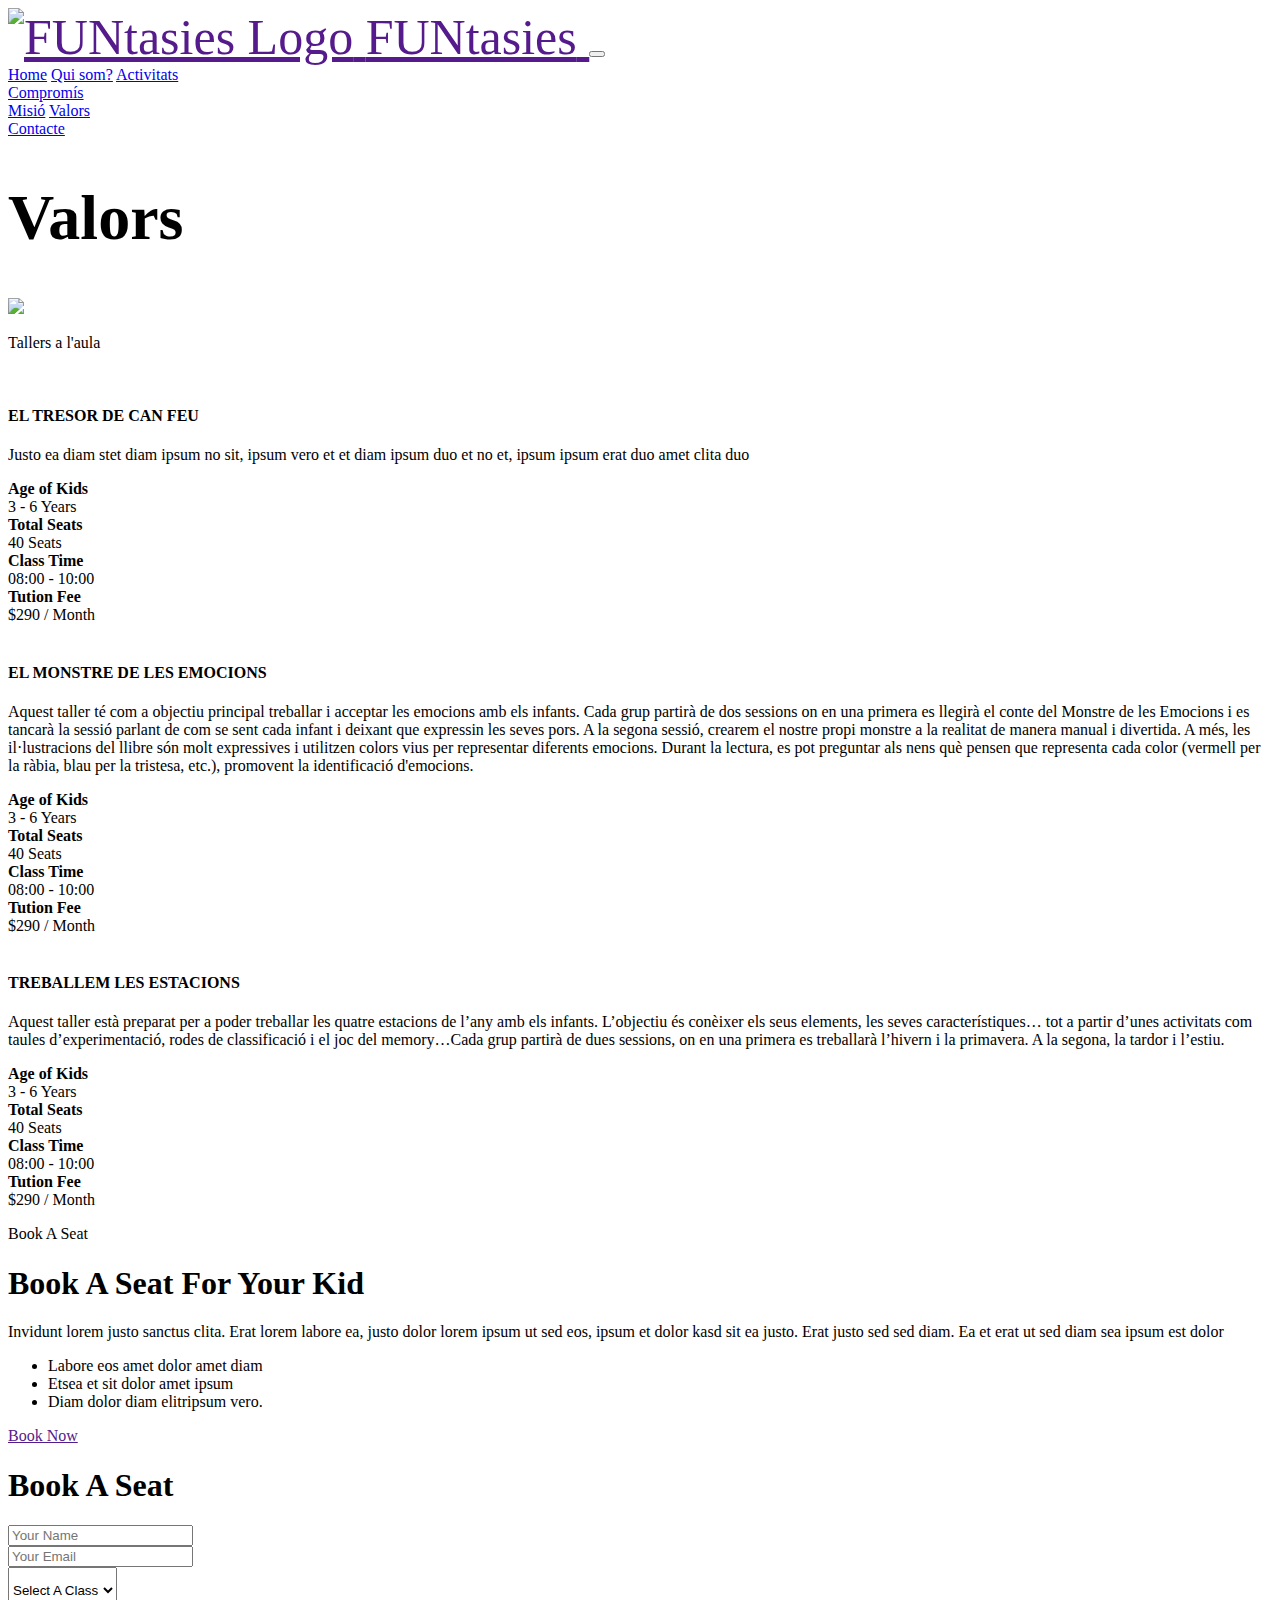
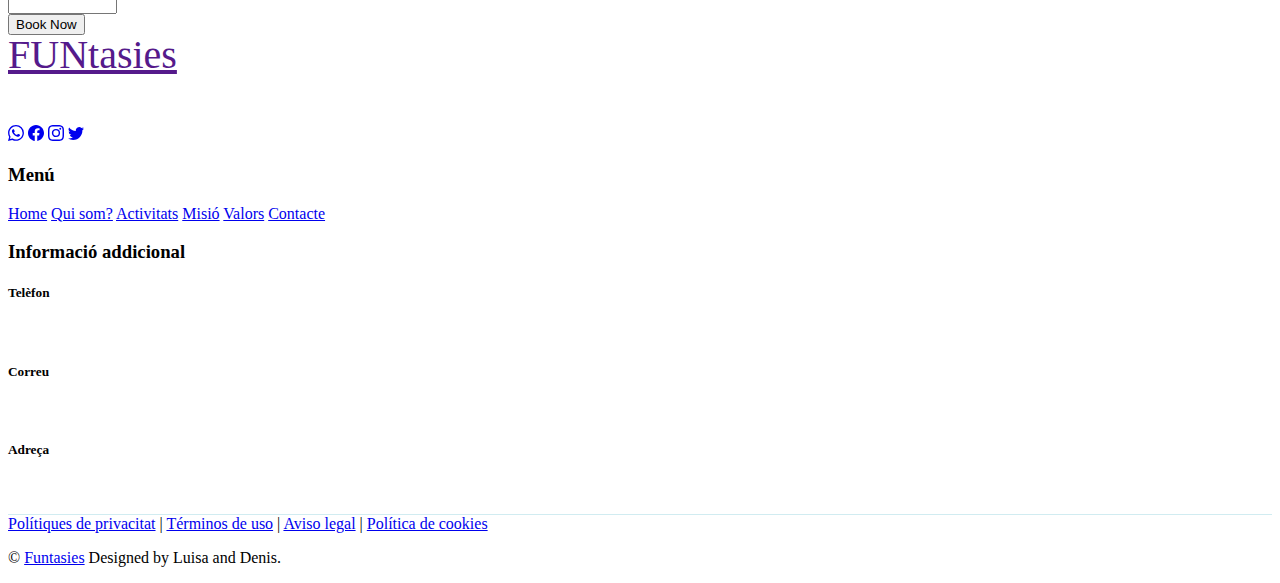
==== commit e80df0b9: "Add files via upload" ====
--- a/activitats.html
+++ b/activitats.html
@@ -32,61 +32,49 @@
 </head>
 
 <body>
-    <!-- Navbar Start -->
-    <div class="container-fluid bg-light position-relative shadow">
-        <nav class="navbar navbar-expand-lg bg-light navbar-light py-3 py-lg-0 px-0 px-lg-5">
-            <a href="" class="navbar-brand font-weight-bold text-secondary" style="font-size: 50px;">
-                <img src="img/logoheader.png" alt="FUNtasies Logo" style="height: 70px">          <span class="text-primary">FUNtasies</span>
-            </a>
-            <button type="button" class="navbar-toggler" data-toggle="collapse" data-target="#navbarCollapse">
-                <span class="navbar-toggler-icon"></span>
-            </button>
-            <div class="collapse navbar-collapse justify-content-between" id="navbarCollapse">
-                <div class="navbar-nav font-weight-bold mx-auto py-0">
-                    <a href="index.html" class="nav-item nav-link active">Home</a>
-                    <a href="qui som.html" class="nav-item nav-link">Qui som?</a>
-                    <a href="activitats.html" class="nav-item nav-link">Activitats</a>
-                    <div class="nav-item dropdown">
-                        <a href="#" class="nav-link dropdown-toggle" data-toggle="dropdown">Compromís</a>
-                        <div class="dropdown-menu rounded-0 m-0">
-                            <a href="misio.html" class="dropdown-item">Misió</a>
-                            <a href="valors.html" class="dropdown-item">Valors</a>
-                        </div>
-                    </div>
-                    <a href="contacte.html" class="nav-item nav-link">Contacte</a>
-                </div>
-            </div>
-        </nav>
-    </div>
-
-
-    <!-- Header Start -->
-    <div class="container-fluid bg-primary mb-5">
-        <div class="d-flex flex-column align-items-center justify-content-center" style="min-height: 400px">
-            <h3 class="display-3 font-weight-bold text-white">Our Classes</h3>
-            <div class="d-inline-flex text-white">
-                <p class="m-0"><a class="text-white" href="">Home</a></p>
-                <p class="m-0 px-2">/</p>
-                <p class="m-0">Our Classes</p>
-            </div>
-        </div>
-    </div>
-    <!-- Header End -->
-
-
+  <!-- Navbar Start -->
+  <div class="container-fluid bg-light position-relative shadow">
+    <nav class="navbar navbar-expand-lg bg-light navbar-light py-3 py-lg-0 px-0 px-lg-5">
+        <a href="" class="navbar-brand font-weight-bold text-secondary" style="font-size: 50px;">
+            <img src="img/logoheader.png" alt="FUNtasies Logo" style="height: 70px">          <span class="text-primary">FUNtasies</span>
+        </a>
+        <button type="button" class="navbar-toggler" data-toggle="collapse" data-target="#navbarCollapse">
+            <span class="navbar-toggler-icon"></span>
+        </button>
+        <div class="collapse navbar-collapse justify-content-between" id="navbarCollapse">
+            <div class="navbar-nav font-weight-bold mx-auto py-0">
+                <a href="index.html" class="nav-item nav-link active">Home</a>
+                <a href="qui som.html" class="nav-item nav-link">Qui som?</a>
+                <a href="activitats.html" class="nav-item nav-link">Activitats</a>
+                <div class="nav-item dropdown">
+                    <a href="#" class="nav-link dropdown-toggle" data-toggle="dropdown">Compromís</a>
+                    <div class="dropdown-menu rounded-0 m-0">
+                        <a href="misio.html" class="dropdown-item">Misió</a>
+                        <a href="valors.html" class="dropdown-item">Valors</a>
+                    </div>
+                </div>
+                <a href="contacte.html" class="nav-item nav-link">Contacte</a>
+            </div>
+        </div>
+    </nav>
+</div>
+<!-- Navbar End -->
+<div class="d-flex flex-column align-items-center justify-content-center position-relative" >
+    <h1 class="titulo-sobre-imagen" style="top: 50%; z-index: 2; font-size: 4rem; ">Valors</h1>
+    <img class="fondo" src="img/banner2.jpg" >
+</div>
     <!-- Class Start -->
     <div class="container-fluid pt-5">
         <div class="container">
             <div class="text-center pb-2">
-                <p class="section-title px-5"><span class="px-2">Popular Classes</span></p>
-                <h1 class="mb-4">Classes for Your Kids</h1>
+                <p class="section-title px-5"><span class="px-2">Tallers a l'aula</span></p>
             </div>
             <div class="row">
                 <div class="col-lg-4 mb-5">
                     <div class="card border-0 bg-light shadow-sm pb-2">
-                        <img class="card-img-top mb-2" src="img/class-1.jpg" alt="">
+                        <img class="card-img-top mb-2" src="img/about-1.jpg" alt="">
                         <div class="card-body text-center">
-                            <h4 class="card-title">Drawing Class</h4>
+                            <h4 class="card-title">EL TRESOR DE CAN FEU</h4>
                             <p class="card-text">Justo ea diam stet diam ipsum no sit, ipsum vero et et diam ipsum duo et no et, ipsum ipsum erat duo amet clita duo</p>
                         </div>
                         <div class="card-footer bg-transparent py-4 px-5">
@@ -107,15 +95,16 @@
                                 <div class="col-6 py-1">$290 / Month</div>
                             </div>
                         </div>
-                        <a href="" class="btn btn-primary px-4 mx-auto mb-4">Join Now</a>
                     </div>
                 </div>
                 <div class="col-lg-4 mb-5">
                     <div class="card border-0 bg-light shadow-sm pb-2">
-                        <img class="card-img-top mb-2" src="img/class-2.jpg" alt="">
+                        <img class="card-img-top mb-2" src="img/about-2.jpg" alt="">
                         <div class="card-body text-center">
-                            <h4 class="card-title">Language Learning</h4>
-                            <p class="card-text">Justo ea diam stet diam ipsum no sit, ipsum vero et et diam ipsum duo et no et, ipsum ipsum erat duo amet clita duo</p>
+                            <h4 class="card-title">EL MONSTRE DE LES EMOCIONS</h4>
+                            <p class="card-text">Aquest taller té com a objectiu principal treballar i acceptar les emocions amb els infants. Cada grup partirà de dos sessions on en una primera es llegirà el conte del Monstre de les Emocions i es tancarà la sessió parlant de com se sent cada infant i deixant que expressin les seves pors. A la segona sessió, crearem el nostre propi monstre a la realitat de manera manual i divertida. 
+                                A més, les il·lustracions del llibre són molt expressives i utilitzen colors vius per representar diferents emocions. Durant la lectura, es pot preguntar als nens què pensen que representa cada color (vermell per la ràbia, blau per la tristesa, etc.), promovent la identificació d'emocions.
+                                </p>
                         </div>
                         <div class="card-footer bg-transparent py-4 px-5">
                             <div class="row border-bottom">
@@ -135,15 +124,15 @@
                                 <div class="col-6 py-1">$290 / Month</div>
                             </div>
                         </div>
-                        <a href="" class="btn btn-primary px-4 mx-auto mb-4">Join Now</a>
+
                     </div>
                 </div>
                 <div class="col-lg-4 mb-5">
                     <div class="card border-0 bg-light shadow-sm pb-2">
-                        <img class="card-img-top mb-2" src="img/class-3.jpg" alt="">
+                        <img class="card-img-top mb-2" src="img/blog-1.jpg" alt="">
                         <div class="card-body text-center">
-                            <h4 class="card-title">Basic Science</h4>
-                            <p class="card-text">Justo ea diam stet diam ipsum no sit, ipsum vero et et diam ipsum duo et no et, ipsum ipsum erat duo amet clita duo</p>
+                            <h4 class="card-title">TREBALLEM LES ESTACIONS</h4>
+                            <p class="card-text">Aquest taller està preparat per a poder treballar les quatre estacions de l’any amb els infants. L’objectiu és conèixer els seus elements, les seves característiques… tot a partir d’unes activitats com taules d’experimentació, rodes de classificació i el joc del memory…Cada grup partirà de dues sessions, on en una primera es treballarà l’hivern i la primavera. A la segona, la tardor i l’estiu. </p>
                         </div>
                         <div class="card-footer bg-transparent py-4 px-5">
                             <div class="row border-bottom">
@@ -163,7 +152,6 @@
                                 <div class="col-6 py-1">$290 / Month</div>
                             </div>
                         </div>
-                        <a href="" class="btn btn-primary px-4 mx-auto mb-4">Join Now</a>
                     </div>
                 </div>
             </div>
@@ -223,86 +211,82 @@
     <!-- Registration End -->
 
 
-    <!-- Footer Start -->
-    <div class="container-fluid bg-secondary text-white mt-5 py-5 px-sm-3 px-md-5">
-        <div class="row pt-5">
-            <div class="col-lg-3 col-md-6 mb-5">
-                <a href="" class="navbar-brand font-weight-bold text-primary m-0 mb-4 p-0" style="font-size: 40px; line-height: 40px;">
-                    <i class="flaticon-043-teddy-bear"></i>
-                    <span class="text-white">KidKinder</span>
-                </a>
-                <p>Labore dolor amet ipsum ea, erat sit ipsum duo eos. Volup amet ea dolor et magna dolor, elitr rebum duo est sed diam elitr. Stet elitr stet diam duo eos rebum ipsum diam ipsum elitr.</p>
-                <div class="d-flex justify-content-start mt-4">
-                    <a class="btn btn-outline-primary rounded-circle text-center mr-2 px-0"
-                        style="width: 38px; height: 38px;" href="#"><i class="fab fa-twitter"></i></a>
-                    <a class="btn btn-outline-primary rounded-circle text-center mr-2 px-0"
-                        style="width: 38px; height: 38px;" href="#"><i class="fab fa-facebook-f"></i></a>
-                    <a class="btn btn-outline-primary rounded-circle text-center mr-2 px-0"
-                        style="width: 38px; height: 38px;" href="#"><i class="fab fa-linkedin-in"></i></a>
-                    <a class="btn btn-outline-primary rounded-circle text-center mr-2 px-0"
-                        style="width: 38px; height: 38px;" href="#"><i class="fab fa-instagram"></i></a>
-                </div>
-            </div>
-            <div class="col-lg-3 col-md-6 mb-5">
-                <h3 class="text-primary mb-4">Get In Touch</h3>
-                <div class="d-flex">
-                    <h4 class="fa fa-map-marker-alt text-primary"></h4>
-                    <div class="pl-3">
-                        <h5 class="text-white">Address</h5>
-                        <p>123 Street, New York, USA</p>
-                    </div>
-                </div>
-                <div class="d-flex">
-                    <h4 class="fa fa-envelope text-primary"></h4>
-                    <div class="pl-3">
-                        <h5 class="text-white">Email</h5>
-                        <p>info@example.com</p>
-                    </div>
-                </div>
-                <div class="d-flex">
-                    <h4 class="fa fa-phone-alt text-primary"></h4>
-                    <div class="pl-3">
-                        <h5 class="text-white">Phone</h5>
-                        <p>+012 345 67890</p>
-                    </div>
-                </div>
-            </div>
-            <div class="col-lg-3 col-md-6 mb-5">
-                <h3 class="text-primary mb-4">Quick Links</h3>
-                <div class="d-flex flex-column justify-content-start">
-                    <a class="text-white mb-2" href="#"><i class="fa fa-angle-right mr-2"></i>Home</a>
-                    <a class="text-white mb-2" href="#"><i class="fa fa-angle-right mr-2"></i>About Us</a>
-                    <a class="text-white mb-2" href="#"><i class="fa fa-angle-right mr-2"></i>Our Classes</a>
-                    <a class="text-white mb-2" href="#"><i class="fa fa-angle-right mr-2"></i>Our Teachers</a>
-                    <a class="text-white mb-2" href="#"><i class="fa fa-angle-right mr-2"></i>Our Blog</a>
-                    <a class="text-white" href="#"><i class="fa fa-angle-right mr-2"></i>Contact Us</a>
-                </div>
-            </div>
-            <div class="col-lg-3 col-md-6 mb-5">
-                <h3 class="text-primary mb-4">Newsletter</h3>
-                <form action="">
-                    <div class="form-group">
-                        <input type="text" class="form-control border-0 py-4" placeholder="Your Name" required="required" />
-                    </div>
-                    <div class="form-group">
-                        <input type="email" class="form-control border-0 py-4" placeholder="Your Email"
-                            required="required" />
-                    </div>
-                    <div>
-                        <button class="btn btn-primary btn-block border-0 py-3" type="submit">Submit Now</button>
-                    </div>
-                </form>
-            </div>
-        </div>
-        <div class="container-fluid pt-5" style="border-top: 1px solid rgba(23, 162, 184, .2);;">
-            <p class="m-0 text-center text-white">
-                &copy; <a class="text-primary font-weight-bold" href="#">Your Site Name</a>. All Rights Reserved. Designed
-                by
-                <a class="text-primary font-weight-bold" href="https://htmlcodex.com">HTML Codex</a>
-            </p>
-        </div>
-    </div>
-    <!-- Footer End -->
+   <!-- Footer Start -->
+   <div class="container-fluid bg-secondary text-white mt-5 py-5 px-sm-3 px-md-5">
+    <div class="row pt-5">
+        <div class="col-lg-3 col-md-6 mb-5">
+            <a href="" class="navbar-brand font-weight-bold text-primary m-0 mb-4 p-0" style="font-size: 40px; line-height: 40px;">
+                <span class="text-white">FUNtasies</span>
+            </a>
+            <p style="color: #ffffff; ">"Somriures que aprenen"</p>
+            <div class="d-flex justify-content-start mt-4">
+                <a class="btn btn-outline-primary rounded-circle text-center mr-2 px-0"
+                    style="width: 38px; height: 38px;" href="#"><svg xmlns="http://www.w3.org/2000/svg" width="16" height="16" fill="currentColor" class="bi bi-whatsapp" viewBox="0 0 16 16">
+                        <path d="M13.601 2.326A7.85 7.85 0 0 0 7.994 0C3.627 0 .068 3.558.064 7.926c0 1.399.366 2.76 1.057 3.965L0 16l4.204-1.102a7.9 7.9 0 0 0 3.79.965h.004c4.368 0 7.926-3.558 7.93-7.93A7.9 7.9 0 0 0 13.6 2.326zM7.994 14.521a6.6 6.6 0 0 1-3.356-.92l-.24-.144-2.494.654.666-2.433-.156-.251a6.56 6.56 0 0 1-1.007-3.505c0-3.626 2.957-6.584 6.591-6.584a6.56 6.56 0 0 1 4.66 1.931 6.56 6.56 0 0 1 1.928 4.66c-.004 3.639-2.961 6.592-6.592 6.592m3.615-4.934c-.197-.099-1.17-.578-1.353-.646-.182-.065-.315-.099-.445.099-.133.197-.513.646-.627.775-.114.133-.232.148-.43.05-.197-.1-.836-.308-1.592-.985-.59-.525-.985-1.175-1.103-1.372-.114-.198-.011-.304.088-.403.087-.088.197-.232.296-.346.1-.114.133-.198.198-.33.065-.134.034-.248-.015-.347-.05-.099-.445-1.076-.612-1.47-.16-.389-.323-.335-.445-.34-.114-.007-.247-.007-.38-.007a.73.73 0 0 0-.529.247c-.182.198-.691.677-.691 1.654s.71 1.916.81 2.049c.098.133 1.394 2.132 3.383 2.992.47.205.84.326 1.129.418.475.152.904.129 1.246.08.38-.058 1.171-.48 1.338-.943.164-.464.164-.86.114-.943-.049-.084-.182-.133-.38-.232"/>
+                      </svg></i></a>    
+                <a class="btn btn-outline-primary rounded-circle text-center mr-2 px-0"
+                    style="width: 38px; height: 38px;" href="#"><svg xmlns="http://www.w3.org/2000/svg" width="16" height="16" fill="currentColor" class="bi bi-facebook" viewBox="0 0 16 16">
+                        <path d="M16 8.049c0-4.446-3.582-8.05-8-8.05C3.58 0-.002 3.603-.002 8.05c0 4.017 2.926 7.347 6.75 7.951v-5.625h-2.03V8.05H6.75V6.275c0-2.017 1.195-3.131 3.022-3.131.876 0 1.791.157 1.791.157v1.98h-1.009c-.993 0-1.303.621-1.303 1.258v1.51h2.218l-.354 2.326H9.25V16c3.824-.604 6.75-3.934 6.75-7.951"/>
+                      </svg></a>
+                <a class="btn btn-outline-primary rounded-circle text-center mr-2 px-0"
+                    style="width: 38px; height: 38px;" href="#"><svg xmlns="http://www.w3.org/2000/svg" width="16" height="16" fill="currentColor" class="bi bi-instagram" viewBox="0 0 16 16">
+                        <path d="M8 0C5.829 0 5.556.01 4.703.048 3.85.088 3.269.222 2.76.42a3.9 3.9 0 0 0-1.417.923A3.9 3.9 0 0 0 .42 2.76C.222 3.268.087 3.85.048 4.7.01 5.555 0 5.827 0 8.001c0 2.172.01 2.444.048 3.297.04.852.174 1.433.372 1.942.205.526.478.972.923 1.417.444.445.89.719 1.416.923.51.198 1.09.333 1.942.372C5.555 15.99 5.827 16 8 16s2.444-.01 3.298-.048c.851-.04 1.434-.174 1.943-.372a3.9 3.9 0 0 0 1.416-.923c.445-.445.718-.891.923-1.417.197-.509.332-1.09.372-1.942C15.99 10.445 16 10.173 16 8s-.01-2.445-.048-3.299c-.04-.851-.175-1.433-.372-1.941a3.9 3.9 0 0 0-.923-1.417A3.9 3.9 0 0 0 13.24.42c-.51-.198-1.092-.333-1.943-.372C10.443.01 10.172 0 7.998 0zm-.717 1.442h.718c2.136 0 2.389.007 3.232.046.78.035 1.204.166 1.486.275.373.145.64.319.92.599s.453.546.598.92c.11.281.24.705.275 1.485.039.843.047 1.096.047 3.231s-.008 2.389-.047 3.232c-.035.78-.166 1.203-.275 1.485a2.5 2.5 0 0 1-.599.919c-.28.28-.546.453-.92.598-.28.11-.704.24-1.485.276-.843.038-1.096.047-3.232.047s-2.39-.009-3.233-.047c-.78-.036-1.203-.166-1.485-.276a2.5 2.5 0 0 1-.92-.598 2.5 2.5 0 0 1-.6-.92c-.109-.281-.24-.705-.275-1.485-.038-.843-.046-1.096-.046-3.233s.008-2.388.046-3.231c.036-.78.166-1.204.276-1.486.145-.373.319-.64.599-.92s.546-.453.92-.598c.282-.11.705-.24 1.485-.276.738-.034 1.024-.044 2.515-.045zm4.988 1.328a.96.96 0 1 0 0 1.92.96.96 0 0 0 0-1.92m-4.27 1.122a4.109 4.109 0 1 0 0 8.217 4.109 4.109 0 0 0 0-8.217m0 1.441a2.667 2.667 0 1 1 0 5.334 2.667 2.667 0 0 1 0-5.334"/>
+                      </svg></a>
+                <a class="btn btn-outline-primary rounded-circle text-center mr-2 px-0"
+                    style="width: 38px; height: 38px;" href="#"><svg xmlns="http://www.w3.org/2000/svg" width="16" height="16" fill="currentColor" class="bi bi-twitter" viewBox="0 0 16 16">
+                        <path d="M5.026 15c6.038 0 9.341-5.003 9.341-9.334q.002-.211-.006-.422A6.7 6.7 0 0 0 16 3.542a6.7 6.7 0 0 1-1.889.518 3.3 3.3 0 0 0 1.447-1.817 6.5 6.5 0 0 1-2.087.793A3.286 3.286 0 0 0 7.875 6.03a9.32 9.32 0 0 1-6.767-3.429 3.29 3.29 0 0 0 1.018 4.382A3.3 3.3 0 0 1 .64 6.575v.045a3.29 3.29 0 0 0 2.632 3.218 3.2 3.2 0 0 1-.865.115 3 3 0 0 1-.614-.057 3.28 3.28 0 0 0 3.067 2.277A6.6 6.6 0 0 1 .78 13.58a6 6 0 0 1-.78-.045A9.34 9.34 0 0 0 5.026 15"/>
+                      </svg></a>
+            </div>
+        </div>
+        <div class="col-lg-3 col-md-6 mb-5">
+            <h3 font-size: 18px; class="text-primary mb-4">Menú</h3>
+            <div class="d-flex flex-column justify-content-start">
+                <a class="text-white mb-2" href="index.html"><i class="fa fa-angle-right mr-2"></i>Home</a>
+                <a class="text-white mb-2" href="qui som.html"><i class="fa fa-angle-right mr-2"></i>Qui som?</a>
+                <a class="text-white mb-2" href="activitats.html"><i class="fa fa-angle-right mr-2"></i>Activitats</a>
+                <a class="text-white mb-2" href="misio.html"><i class="fa fa-angle-right mr-2"></i>Misió</a>
+                <a class="text-white mb-2" href="valors.html"><i class="fa fa-angle-right mr-2"></i>Valors</a>
+                <a class="text-white mb-2" href="contacte.html"><i class="fa fa-angle-right mr-2"></i>Contacte</a>
+            </div>
+        </div>
+        <div class="col-lg-3 col-md-6 mb-5">
+            <h3 class="text-primary mb-4">Informació addicional</h3>
+            <div class="d-flex">
+                <h4 class="fa fa-map-marker-alt text-primary"></h4>
+                <div class="pl-3">
+                    <h5 class="text-white">Telèfon</h5>
+                    <p style="color: #ffffff;">937 259 099</p>
+                </div>
+            </div>
+            <div class="d-flex">
+                <h4 class="fa fa-envelope text-primary"></h4>
+                <div class="pl-3">
+                    <h5 class="text-white">Correu</h5>
+                    <p style="color: #ffffff;">funtasiescooperativa@gmail.com</p>
+                </div>
+            </div>
+            <div class="d-flex">
+                <h4 class="fa fa-phone-alt text-primary"></h4>
+                <div class="pl-3">
+                    <h5 class="text-white">Adreça</h5>
+                    <p style="color: #ffffff;">Carrer del Doctor Almera</p>
+                </div>
+            </div>
+        </div>
+       
+         <div class="container-fluid pt-5 text-center" style="border-top: 1px solid rgba(23, 162, 184, .2);">
+<div class="mb-2">
+    <a class="text-white d-inline mx-2" href="politicas.html">Polítiques de privacitat</a> |
+    <a class="text-white d-inline mx-2" href="terminos.html">Términos de uso</a> |
+    <a class="text-white d-inline mx-2" href="avisolegal.html">Aviso legal</a> |
+    <a class="text-white d-inline mx-2" href="cookies.html">Política de cookies</a>
+</div>
+<p class="m-0 text-white">
+    &copy; <a class="text-primary font-weight-bold" href="#">Funtasies</a> Designed by Luisa and Denis.
+</p>
+</div>
+<!-- Footer End -->
+
 
 
     <!-- Back to Top -->
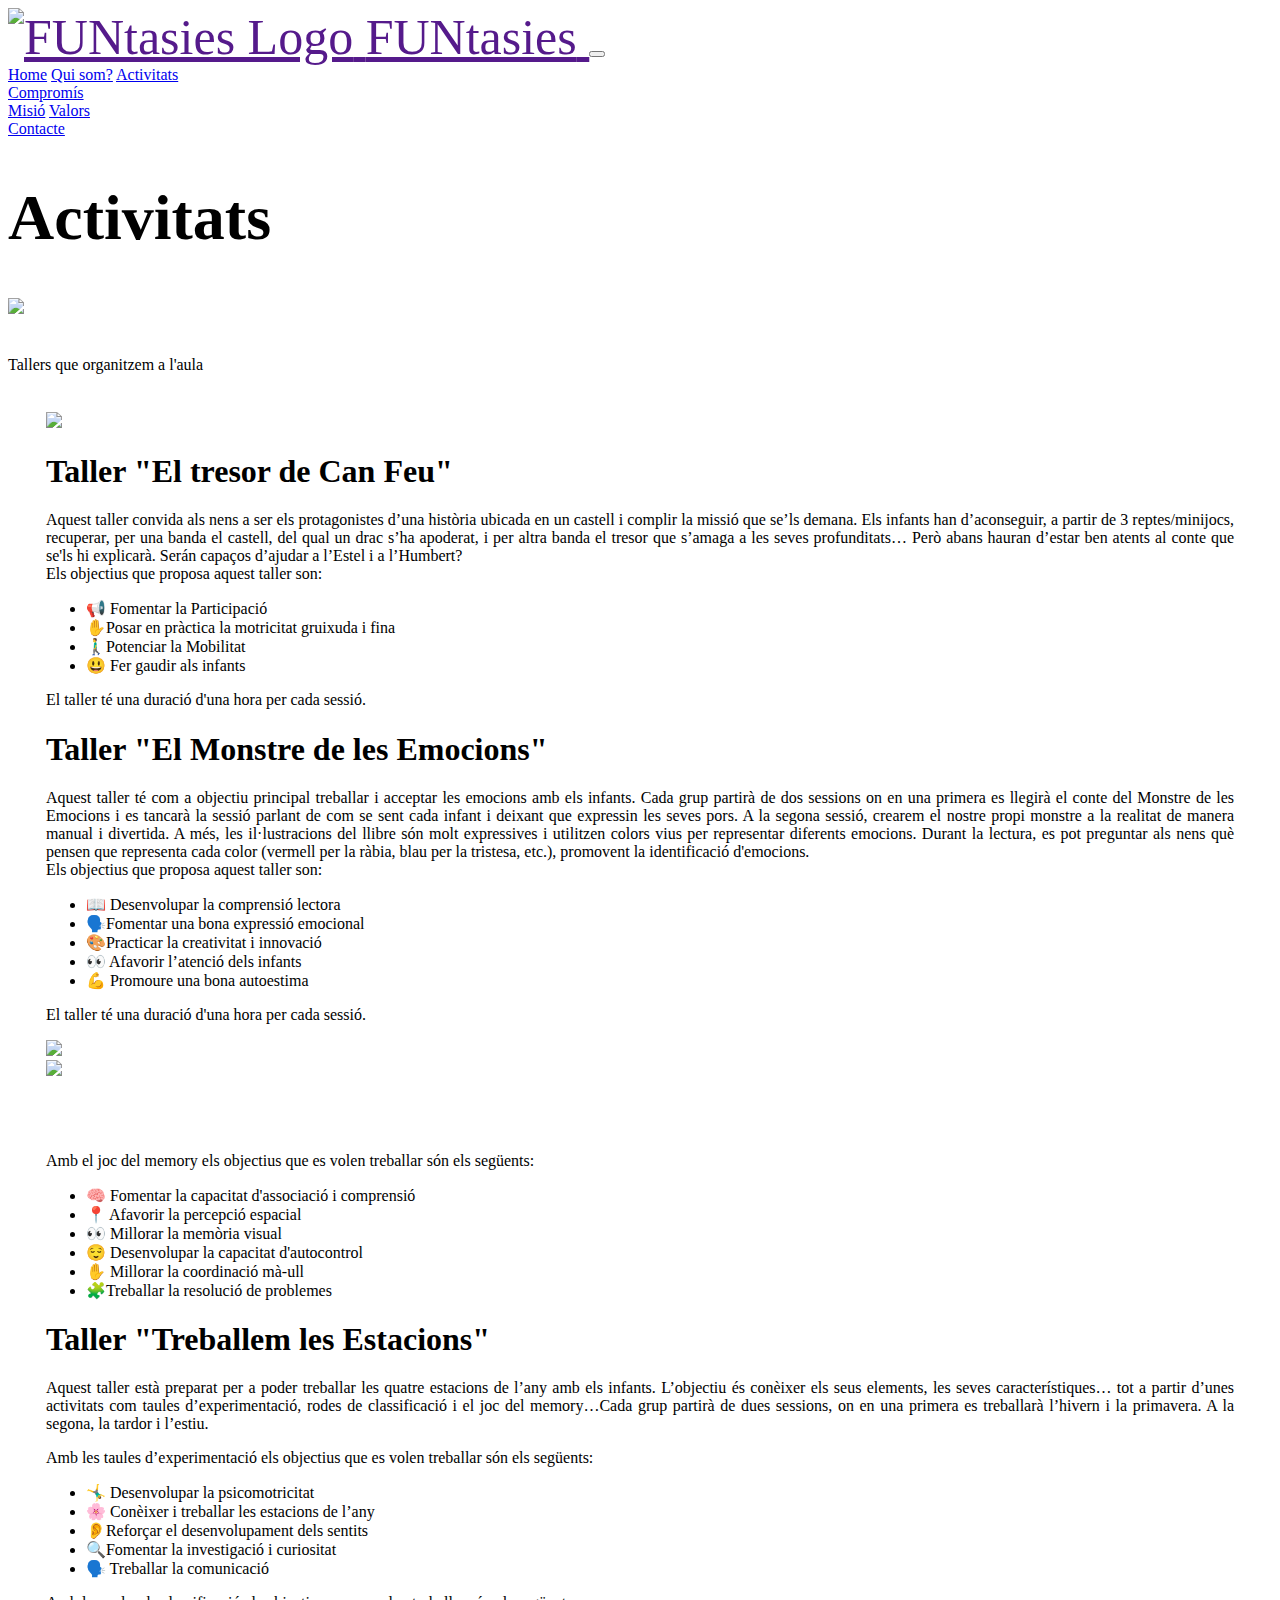
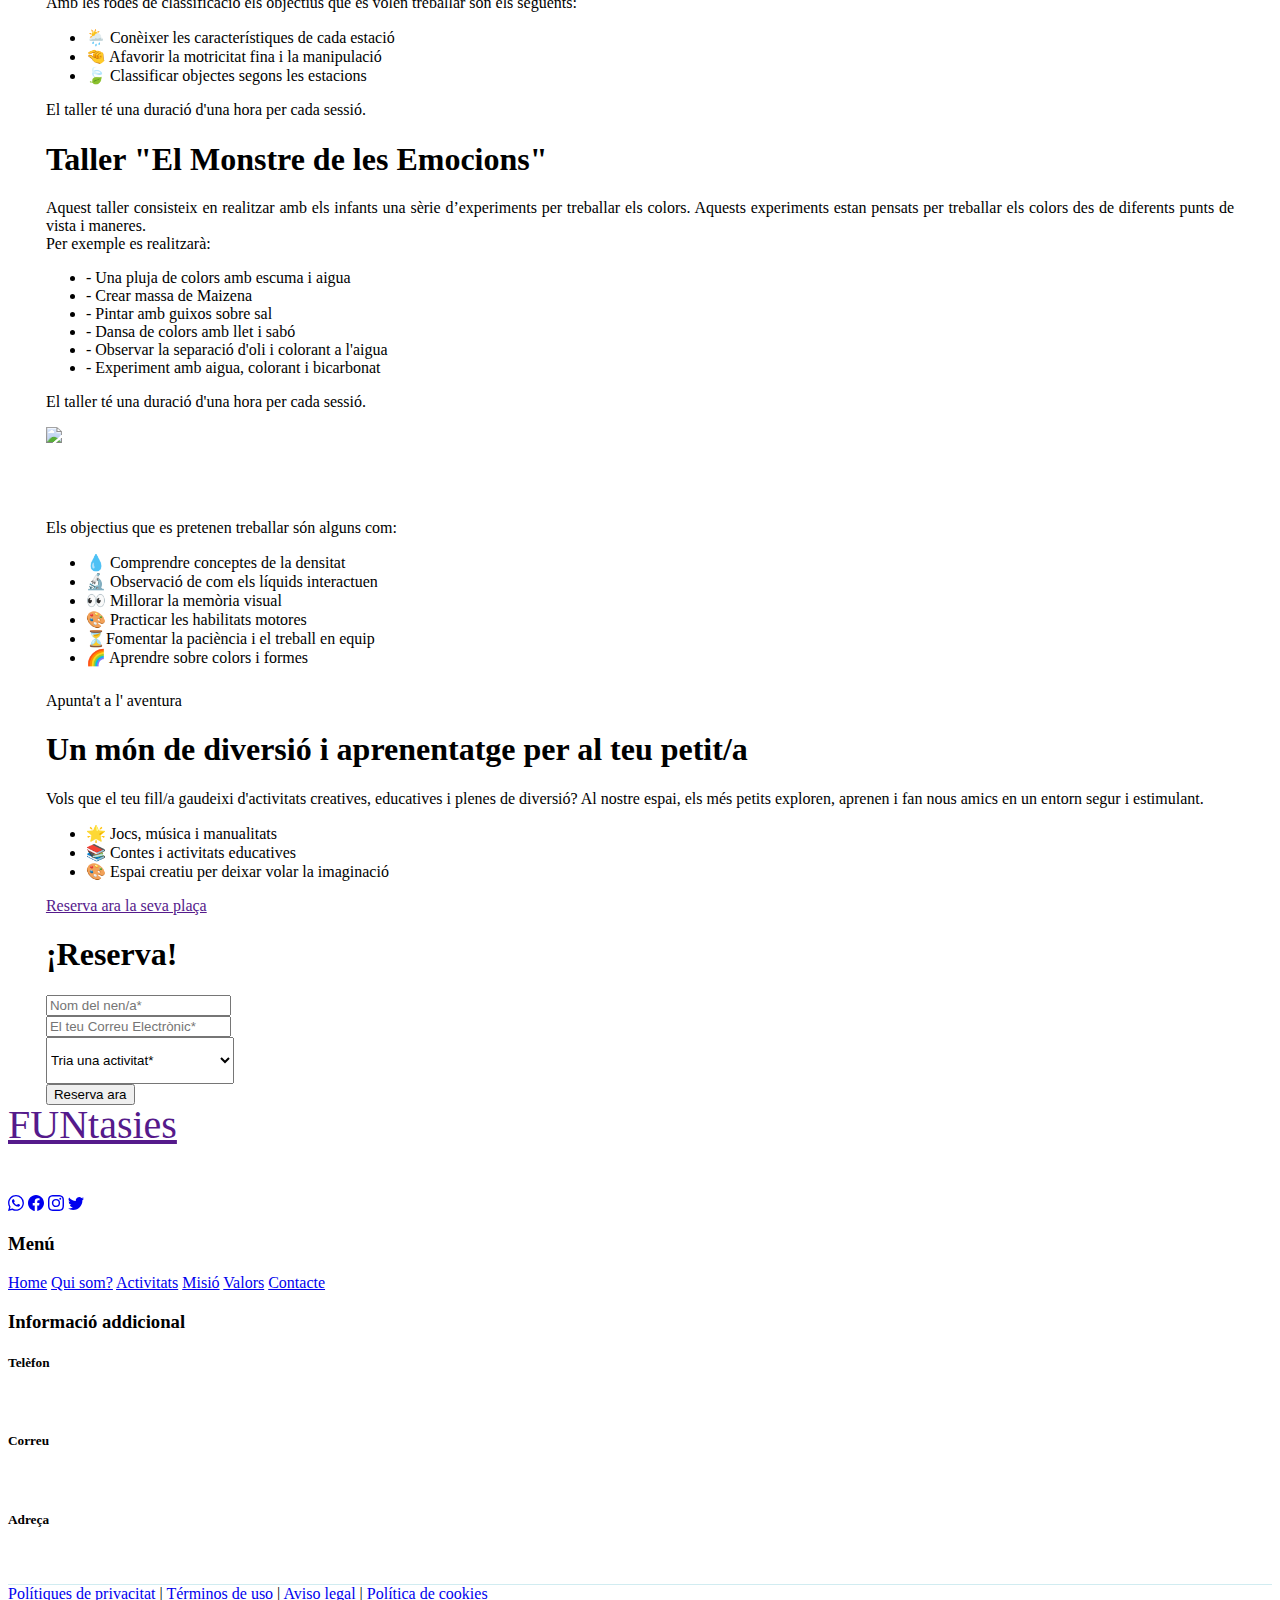
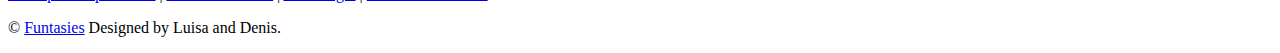
==== commit 1168e562: "Add files via upload" ====
--- a/activitats.html
+++ b/activitats.html
@@ -60,153 +60,201 @@
 </div>
 <!-- Navbar End -->
 <div class="d-flex flex-column align-items-center justify-content-center position-relative" >
-    <h1 class="titulo-sobre-imagen" style="top: 50%; z-index: 2; font-size: 4rem; ">Valors</h1>
-    <img class="fondo" src="img/banner2.jpg" >
+    <h1 class="titulo-sobre-imagen" style="top: 50%; z-index: 2; font-size: 4rem; ">Activitats</h1>
+    <img class="fondo" src="img/banner7.jpg" >
 </div>
-    <!-- Class Start -->
-    <div class="container-fluid pt-5">
-        <div class="container">
+
+
+    <!-- Taller "El tresor de Can Feu" -->
+    <div class="taller">
+       
             <div class="text-center pb-2">
-                <p class="section-title px-5"><span class="px-2">Tallers a l'aula</span></p>
-            </div>
-            <div class="row">
-                <div class="col-lg-4 mb-5">
-                    <div class="card border-0 bg-light shadow-sm pb-2">
-                        <img class="card-img-top mb-2" src="img/about-1.jpg" alt="">
-                        <div class="card-body text-center">
-                            <h4 class="card-title">EL TRESOR DE CAN FEU</h4>
-                            <p class="card-text">Justo ea diam stet diam ipsum no sit, ipsum vero et et diam ipsum duo et no et, ipsum ipsum erat duo amet clita duo</p>
-                        </div>
-                        <div class="card-footer bg-transparent py-4 px-5">
-                            <div class="row border-bottom">
-                                <div class="col-6 py-1 text-right border-right"><strong>Age of Kids</strong></div>
-                                <div class="col-6 py-1">3 - 6 Years</div>
-                            </div>
-                            <div class="row border-bottom">
-                                <div class="col-6 py-1 text-right border-right"><strong>Total Seats</strong></div>
-                                <div class="col-6 py-1">40 Seats</div>
-                            </div>
-                            <div class="row border-bottom">
-                                <div class="col-6 py-1 text-right border-right"><strong>Class Time</strong></div>
-                                <div class="col-6 py-1">08:00 - 10:00</div>
-                            </div>
-                            <div class="row">
-                                <div class="col-6 py-1 text-right border-right"><strong>Tution Fee</strong></div>
-                                <div class="col-6 py-1">$290 / Month</div>
-                            </div>
-                        </div>
-                    </div>
-                </div>
-                <div class="col-lg-4 mb-5">
-                    <div class="card border-0 bg-light shadow-sm pb-2">
-                        <img class="card-img-top mb-2" src="img/about-2.jpg" alt="">
-                        <div class="card-body text-center">
-                            <h4 class="card-title">EL MONSTRE DE LES EMOCIONS</h4>
-                            <p class="card-text">Aquest taller té com a objectiu principal treballar i acceptar les emocions amb els infants. Cada grup partirà de dos sessions on en una primera es llegirà el conte del Monstre de les Emocions i es tancarà la sessió parlant de com se sent cada infant i deixant que expressin les seves pors. A la segona sessió, crearem el nostre propi monstre a la realitat de manera manual i divertida. 
-                                A més, les il·lustracions del llibre són molt expressives i utilitzen colors vius per representar diferents emocions. Durant la lectura, es pot preguntar als nens què pensen que representa cada color (vermell per la ràbia, blau per la tristesa, etc.), promovent la identificació d'emocions.
-                                </p>
-                        </div>
-                        <div class="card-footer bg-transparent py-4 px-5">
-                            <div class="row border-bottom">
-                                <div class="col-6 py-1 text-right border-right"><strong>Age of Kids</strong></div>
-                                <div class="col-6 py-1">3 - 6 Years</div>
-                            </div>
-                            <div class="row border-bottom">
-                                <div class="col-6 py-1 text-right border-right"><strong>Total Seats</strong></div>
-                                <div class="col-6 py-1">40 Seats</div>
-                            </div>
-                            <div class="row border-bottom">
-                                <div class="col-6 py-1 text-right border-right"><strong>Class Time</strong></div>
-                                <div class="col-6 py-1">08:00 - 10:00</div>
-                            </div>
-                            <div class="row">
-                                <div class="col-6 py-1 text-right border-right"><strong>Tution Fee</strong></div>
-                                <div class="col-6 py-1">$290 / Month</div>
-                            </div>
-                        </div>
-
-                    </div>
-                </div>
-                <div class="col-lg-4 mb-5">
-                    <div class="card border-0 bg-light shadow-sm pb-2">
-                        <img class="card-img-top mb-2" src="img/blog-1.jpg" alt="">
-                        <div class="card-body text-center">
-                            <h4 class="card-title">TREBALLEM LES ESTACIONS</h4>
-                            <p class="card-text">Aquest taller està preparat per a poder treballar les quatre estacions de l’any amb els infants. L’objectiu és conèixer els seus elements, les seves característiques… tot a partir d’unes activitats com taules d’experimentació, rodes de classificació i el joc del memory…Cada grup partirà de dues sessions, on en una primera es treballarà l’hivern i la primavera. A la segona, la tardor i l’estiu. </p>
-                        </div>
-                        <div class="card-footer bg-transparent py-4 px-5">
-                            <div class="row border-bottom">
-                                <div class="col-6 py-1 text-right border-right"><strong>Age of Kids</strong></div>
-                                <div class="col-6 py-1">3 - 6 Years</div>
-                            </div>
-                            <div class="row border-bottom">
-                                <div class="col-6 py-1 text-right border-right"><strong>Total Seats</strong></div>
-                                <div class="col-6 py-1">40 Seats</div>
-                            </div>
-                            <div class="row border-bottom">
-                                <div class="col-6 py-1 text-right border-right"><strong>Class Time</strong></div>
-                                <div class="col-6 py-1">08:00 - 10:00</div>
-                            </div>
-                            <div class="row">
-                                <div class="col-6 py-1 text-right border-right"><strong>Tution Fee</strong></div>
-                                <div class="col-6 py-1">$290 / Month</div>
-                            </div>
-                        </div>
-                    </div>
-                </div>
-            </div>
-        </div>
+                <p class="section-title px-5" style="margin-top: 3%;"><span class="px-2">Tallers que organitzem a l'aula</span></p>
+            </div>
+            <div class="container-fluid py-5" style="margin-top: 3%;">
+            
+                    <div class="row align-items" style="margin-right: 3%; margin-left: 3%;">
+                        <div class="col-lg-5">
+                            <img class="img-fluid rounded mb-5 mb-lg-0" src="img/activitats2.jpg">
+                        </div>
+                        <div class="col-lg-7">
+                            <h1 class="mb-4"> Taller "El tresor de Can Feu"</h1>
+                            <p style="text-align: justify;">Aquest taller convida als nens a ser els protagonistes d’una història ubicada en un castell i complir la missió que se’ls demana. Els infants han d’aconseguir, a partir de 3 reptes/minijocs, recuperar, per una banda el castell, del qual un drac s’ha apoderat, i per altra banda el tresor que s’amaga a les seves profunditats… Però abans hauran d’estar ben atents al conte que se'ls hi explicarà. Serán capaços d’ajudar a l’Estel i a l’Humbert? <br>Els objectius que proposa aquest taller son:
+                            </br>
+                            </p>
+                            <ul class="list-inline ">
+                                <li class="py-2"><i class="fa fa-check text-success mr-3"></i> 📢 Fomentar la Participació</li>
+                                <li class="py-2"><i class="fa fa-check text-success mr-3"></i>✋Posar en pràctica la motricitat gruixuda i fina</li>
+                                <li class="py-2"><i class="fa fa-check text-success mr-3"></i>🚶‍♂️Potenciar la Mobilitat</li>
+                                <li class="py-2"><i class="fa fa-check text-success mr-3"></i> 😃 Fer gaudir als infants</li>
+                            </ul>
+                            <p style="margin-top: 10px;">El taller té una duració d'una hora per cada sessió.</p>
+                        </div>
+                    </div>
+                        
+            </div>
+          
+    </div>            
+  <!-- Taller "El tresor de Can Feu" -->
+
+ 
+  <!-- Taller "El Monstre de les Emocions" -->
+        <div class="container-fluid py-5" >
+    
+                <div class="row align-items-center;" style="margin-right: 3%; margin-left: 3%;">
+                    <div class="col-lg-7 mb-5 mb-lg-0">
+                        <h1 class="mb-4"> Taller "El Monstre de les Emocions"</h1>
+                        <p style="text-align: justify;"> Aquest taller té com a objectiu principal treballar i acceptar les emocions amb els infants. Cada grup partirà de dos sessions on en una primera es llegirà el conte del Monstre de les Emocions i es tancarà la sessió parlant de com se sent cada infant i deixant que expressin les seves pors. A la segona sessió, crearem el nostre propi monstre a la realitat de manera manual i divertida. 
+                            A més, les il·lustracions del llibre són molt expressives i utilitzen colors vius per representar diferents emocions. Durant la lectura, es pot preguntar als nens què pensen que representa cada color (vermell per la ràbia, blau per la tristesa, etc.), promovent la identificació d'emocions.
+                            <br>Els objectius que proposa aquest taller son:
+                        </br>
+                        </p>
+                        <ul class="list-inline m-0">
+                            <li class="py-2"><i class="fa fa-check text-success mr-3"></i> 📖 Desenvolupar la comprensió lectora</li>
+                            <li class="py-2"><i class="fa fa-check text-success mr-3"></i>🗣️Fomentar una bona expressió emocional</li>
+                            <li class="py-2"><i class="fa fa-check text-success mr-3"></i>🎨Practicar la creativitat i innovació</li>
+                            <li class="py-2"><i class="fa fa-check text-success mr-3"></i> 👀 Afavorir l’atenció dels infants</li>
+                            <li class="py-2"><i class="fa fa-check text-success mr-3"></i> 💪 Promoure una bona autoestima</li>
+                        </ul>
+                        <p style="margin-top: 10px;">El taller té una duració d'una hora per cada sessió.</p>
+                    </div>
+                    <div class="col-lg-5">
+                        <img class="img-fluid rounded mb-5 mb-lg-0" src="img/activitats3.jpg">
+                    </div>
+                </div>
+                    
+        </div>
+    </div>    
+</div>    
+<!-- Taller "El Monstre de les Emocions" -->
+   
+    <!-- Taller "Treballem les estacions" -->
+            <div class="container-fluid py-5" >
+     
+                    <div class="row align-items"style="margin-right: 3%; margin-left: 3%;">
+                        <div class="col-lg-5">
+                            <img class="img-fluid rounded mb-5 mb-lg-0" src="img/activitats4.jpg">
+                            <p style="margin-top: 6%;">Amb el joc del memory els objectius que es volen treballar són els següents:</p>
+                            <ul class="list-inline m-0">
+                                <li class="py-2"><i class="fa fa-check text-success mr-3"></i> 🧠 Fomentar la capacitat d'associació i comprensió</li>
+                                <li class="py-2"><i class="fa fa-check text-success mr-3"></i> 📍 Afavorir la percepció espacial</li>
+                                <li class="py-2"><i class="fa fa-check text-success mr-3"></i> 👀 Millorar la memòria visual</li>
+                                <li class="py-2"><i class="fa fa-check text-success mr-3"></i>😌 Desenvolupar la capacitat d'autocontrol </li>
+                                <li class="py-2"><i class="fa fa-check text-success mr-3"></i>✋ Millorar la coordinació mà-ull</li>
+                                <li class="py-2"><i class="fa fa-check text-success mr-3"></i>🧩Treballar la resolució de problemes</li>
+                            </ul>
+                        </div>
+                        <div class="col-lg-7 mb-5 mb-lg-0">
+                            <h1 class="mb-4"> Taller "Treballem les Estacions"</h1>
+                            <p style="text-align: justify;">Aquest taller està preparat per a poder treballar les quatre estacions de l’any amb els infants. L’objectiu és conèixer els seus elements, les seves característiques… tot a partir d’unes activitats com taules d’experimentació, rodes de classificació i el joc del memory…Cada grup partirà de dues sessions, on en una primera es treballarà l’hivern i la primavera. A la segona, la tardor i l’estiu.</p>
+                            <p>Amb les taules d’experimentació els objectius que es volen treballar són els següents:</p>
+                            <ul class="list-inline m-0">
+                                <li class="py-2"><i class="fa fa-check text-success mr-3"></i> 🤸‍♂️ Desenvolupar la psicomotricitat</li>
+                                <li class="py-2"><i class="fa fa-check text-success mr-3"></i>🌸 Conèixer i treballar les estacions de l’any</li>
+                                <li class="py-2"><i class="fa fa-check text-success mr-3"></i> 👂Reforçar el desenvolupament dels sentits</li>
+                                <li class="py-2"><i class="fa fa-check text-success mr-3"></i>🔍Fomentar la investigació i curiositat </li>
+                                <li class="py-2"><i class="fa fa-check text-success mr-3"></i>🗣️ Treballar la comunicació</li>
+                            </ul>
+                            <p>Amb les rodes de classificació els objectius que es volen treballar són els següents:</p>
+                            <ul class="list-inline m-0">
+                                <li class="py-2"><i class="fa fa-check text-success mr-3"></i> 🌦️ Conèixer les característiques de cada estació</li>
+                                <li class="py-2"><i class="fa fa-check text-success mr-3"></i>🤏 Afavorir la motricitat fina i la manipulació</li>
+                                <li class="py-2"><i class="fa fa-check text-success mr-3"></i> 🍃 Classificar objectes segons les estacions</li>
+                            </ul>
+                            <p style="margin-top: 10px;">El taller té una duració d'una hora per cada sessió.</p>
+                        </div>
+                    </div>
+                       
+            </div>
+        </div>    
+    </div>            
+  <!-- Taller "Treballem les Estacions" -->  
+
+    <!-- Taller "Experiments Cienífics amb els Colors" -->
+    <div class="container-fluid py-5" >
+        
+            <div class="row align-items"style="margin-right: 3%; margin-left: 3%;">
+                <div class="col-lg-7 mb-5 mb-lg-0">
+                    <h1 class="mb-4"> Taller "El Monstre de les Emocions"</h1>
+                    <p style="text-align: justify;"> Aquest taller consisteix en realitzar amb els infants una sèrie d’experiments per treballar els colors. 
+                        Aquests experiments estan pensats per treballar els colors des de diferents punts de vista i maneres.      
+                        <br>Per exemple es realitzarà:</br>
+                    </p>
+
+                    <ul class="list-inline m-0">
+                        <li class="py-2"><i class="fa fa-check text-success mr-3"></i> - Una pluja de colors amb escuma i aigua</li>
+                        <li class="py-2"><i class="fa fa-check text-success mr-3"></i> - Crear massa de Maizena</li>
+                        <li class="py-2"><i class="fa fa-check text-success mr-3"></i> - Pintar amb guixos sobre sal</li>
+                        <li class="py-2"><i class="fa fa-check text-success mr-3"></i> - Dansa de colors amb llet i sabó</li>
+                        <li class="py-2"><i class="fa fa-check text-success mr-3"></i> - Observar la separació d'oli i colorant a l'aigua</li>
+                        <li class="py-2"><i class="fa fa-check text-success mr-3"></i> - Experiment amb aigua, colorant i bicarbonat</li>
+                    </ul>
+                    <p style="margin-top: 10px;">El taller té una duració d'una hora per cada sessió.</p>
+                </div>
+                <div class="col-lg-5">
+                    <img class="img-fluid rounded mb-5 mb-lg-0" src="img/activitats5.jpg">
+                    <p style="margin-top: 6%;">Els objectius que es pretenen treballar són alguns com:</p>
+                            <ul class="list-inline m-0">
+                                <li class="py-2"><i class="fa fa-check text-success mr-3"></i>💧 Comprendre conceptes de la densitat</li>
+                                <li class="py-2"><i class="fa fa-check text-success mr-3"></i>🔬 Observació de com els líquids interactuen</li>
+                                <li class="py-2"><i class="fa fa-check text-success mr-3"></i> 👀 Millorar la memòria visual</li>
+                                <li class="py-2"><i class="fa fa-check text-success mr-3"></i>🎨 Practicar les habilitats motores</li>
+                                <li class="py-2"><i class="fa fa-check text-success mr-3"></i>⏳Fomentar la paciència i el treball en equip</li>
+                                <li class="py-2"><i class="fa fa-check text-success mr-3"></i>🌈 Aprendre sobre colors i formes</li>
+                            </ul>
+                </div>
+            </div>
+               
     </div>
-    <!-- Class End -->
-
-
-    <!-- Registration Start -->
-    <div class="container-fluid py-5">
-        <div class="container">
-            <div class="row align-items-center">
+
+<!-- Taller "El Monstre de les Emocions" -->
+  
+  <!-- Registration Start -->
+    <div class="container-fluid py-5" style="margin-top: 2%;">
+ 
+            <div class="row align-items-center" style="margin-right: 3%; margin-left: 3%;">
                 <div class="col-lg-7 mb-5 mb-lg-0">
-                    <p class="section-title pr-5"><span class="pr-2">Book A Seat</span></p>
-                    <h1 class="mb-4">Book A Seat For Your Kid</h1>
-                    <p>Invidunt lorem justo sanctus clita. Erat lorem labore ea, justo dolor lorem ipsum ut sed eos,
-                        ipsum et dolor kasd sit ea justo. Erat justo sed sed diam. Ea et erat ut sed diam sea ipsum est
-                        dolor</p>
+                    <p class="section-title pr-5"><span class="pr-2"> Apunta't a l' aventura</span></p>
+                    <h1 class="mb-4">Un món de diversió i aprenentatge per al teu petit/a</h1>
+                    <p>Vols que el teu fill/a gaudeixi d'activitats creatives, educatives i plenes de diversió? Al nostre espai, els més petits exploren, aprenen i fan nous amics en un entorn segur i estimulant.</p>
                     <ul class="list-inline m-0">
-                        <li class="py-2"><i class="fa fa-check text-success mr-3"></i>Labore eos amet dolor amet diam</li>
-                        <li class="py-2"><i class="fa fa-check text-success mr-3"></i>Etsea et sit dolor amet ipsum</li>
-                        <li class="py-2"><i class="fa fa-check text-success mr-3"></i>Diam dolor diam elitripsum vero.</li>
+                        <li class="py-2"><i class="fa fa-check text-success mr-3"></i>🌟 Jocs, música i manualitats</li>
+                        <li class="py-2"><i class="fa fa-check text-success mr-3"></i>📚 Contes i activitats educatives</li>
+                        <li class="py-2"><i class="fa fa-check text-success mr-3"></i>🎨 Espai creatiu per deixar volar la imaginació</li>
                     </ul>
-                    <a href="" class="btn btn-primary mt-4 py-2 px-4">Book Now</a>
+                    <a href="" class="btn btn-primary mt-4 py-2 px-4">Reserva ara la seva plaça</a>
                 </div>
                 <div class="col-lg-5">
                     <div class="card border-0">
                         <div class="card-header bg-secondary text-center p-4">
-                            <h1 class="text-white m-0">Book A Seat</h1>
+                            <h1 class="text-white m-0">¡Reserva!</h1>
                         </div>
                         <div class="card-body rounded-bottom bg-primary p-5">
                             <form>
                                 <div class="form-group">
-                                    <input type="text" class="form-control border-0 p-4" placeholder="Your Name" required="required" />
+                                    <input type="text" class="form-control border-0 p-4" placeholder="Nom del nen/a*" required="required" />
                                 </div>
                                 <div class="form-group">
-                                    <input type="email" class="form-control border-0 p-4" placeholder="Your Email" required="required" />
+                                    <input type="email" class="form-control border-0 p-4" placeholder="El teu Correu Electrònic*" required="required" />
                                 </div>
                                 <div class="form-group">
                                     <select class="custom-select border-0 px-4" style="height: 47px;">
-                                        <option selected>Select A Class</option>
-                                        <option value="1">Class 1</option>
-                                        <option value="2">Class 1</option>
-                                        <option value="3">Class 1</option>
+                                        <option selected>Tria una activitat*</option>
+                                        <option value="1">El Tresor de Can Feu</option>
+                                        <option value="2">El Monstre de les Emocions</option>
+                                        <option value="3">Treballem les Estacions</option>
+                                        <option value="3">Experiments amb Colors</option>
                                     </select>
                                 </div>
                                 <div>
-                                    <button class="btn btn-secondary btn-block border-0 py-3" type="submit">Book Now</button>
+                                    <button class="btn btn-secondary btn-block border-0 py-3" type="submit">Reserva ara</button>
                                 </div>
                             </form>
                         </div>
                     </div>
                 </div>
             </div>
-        </div>
+        
     </div>
     <!-- Registration End -->
 
@@ -275,17 +323,17 @@
         </div>
        
          <div class="container-fluid pt-5 text-center" style="border-top: 1px solid rgba(23, 162, 184, .2);">
-<div class="mb-2">
+    <div class="mb-2">
     <a class="text-white d-inline mx-2" href="politicas.html">Polítiques de privacitat</a> |
     <a class="text-white d-inline mx-2" href="terminos.html">Términos de uso</a> |
     <a class="text-white d-inline mx-2" href="avisolegal.html">Aviso legal</a> |
     <a class="text-white d-inline mx-2" href="cookies.html">Política de cookies</a>
-</div>
-<p class="m-0 text-white">
+    </div>
+    <p class="m-0 text-white">
     &copy; <a class="text-primary font-weight-bold" href="#">Funtasies</a> Designed by Luisa and Denis.
-</p>
-</div>
-<!-- Footer End -->
+    </p>
+    </div>
+    <!-- Footer End -->
 
 
 
